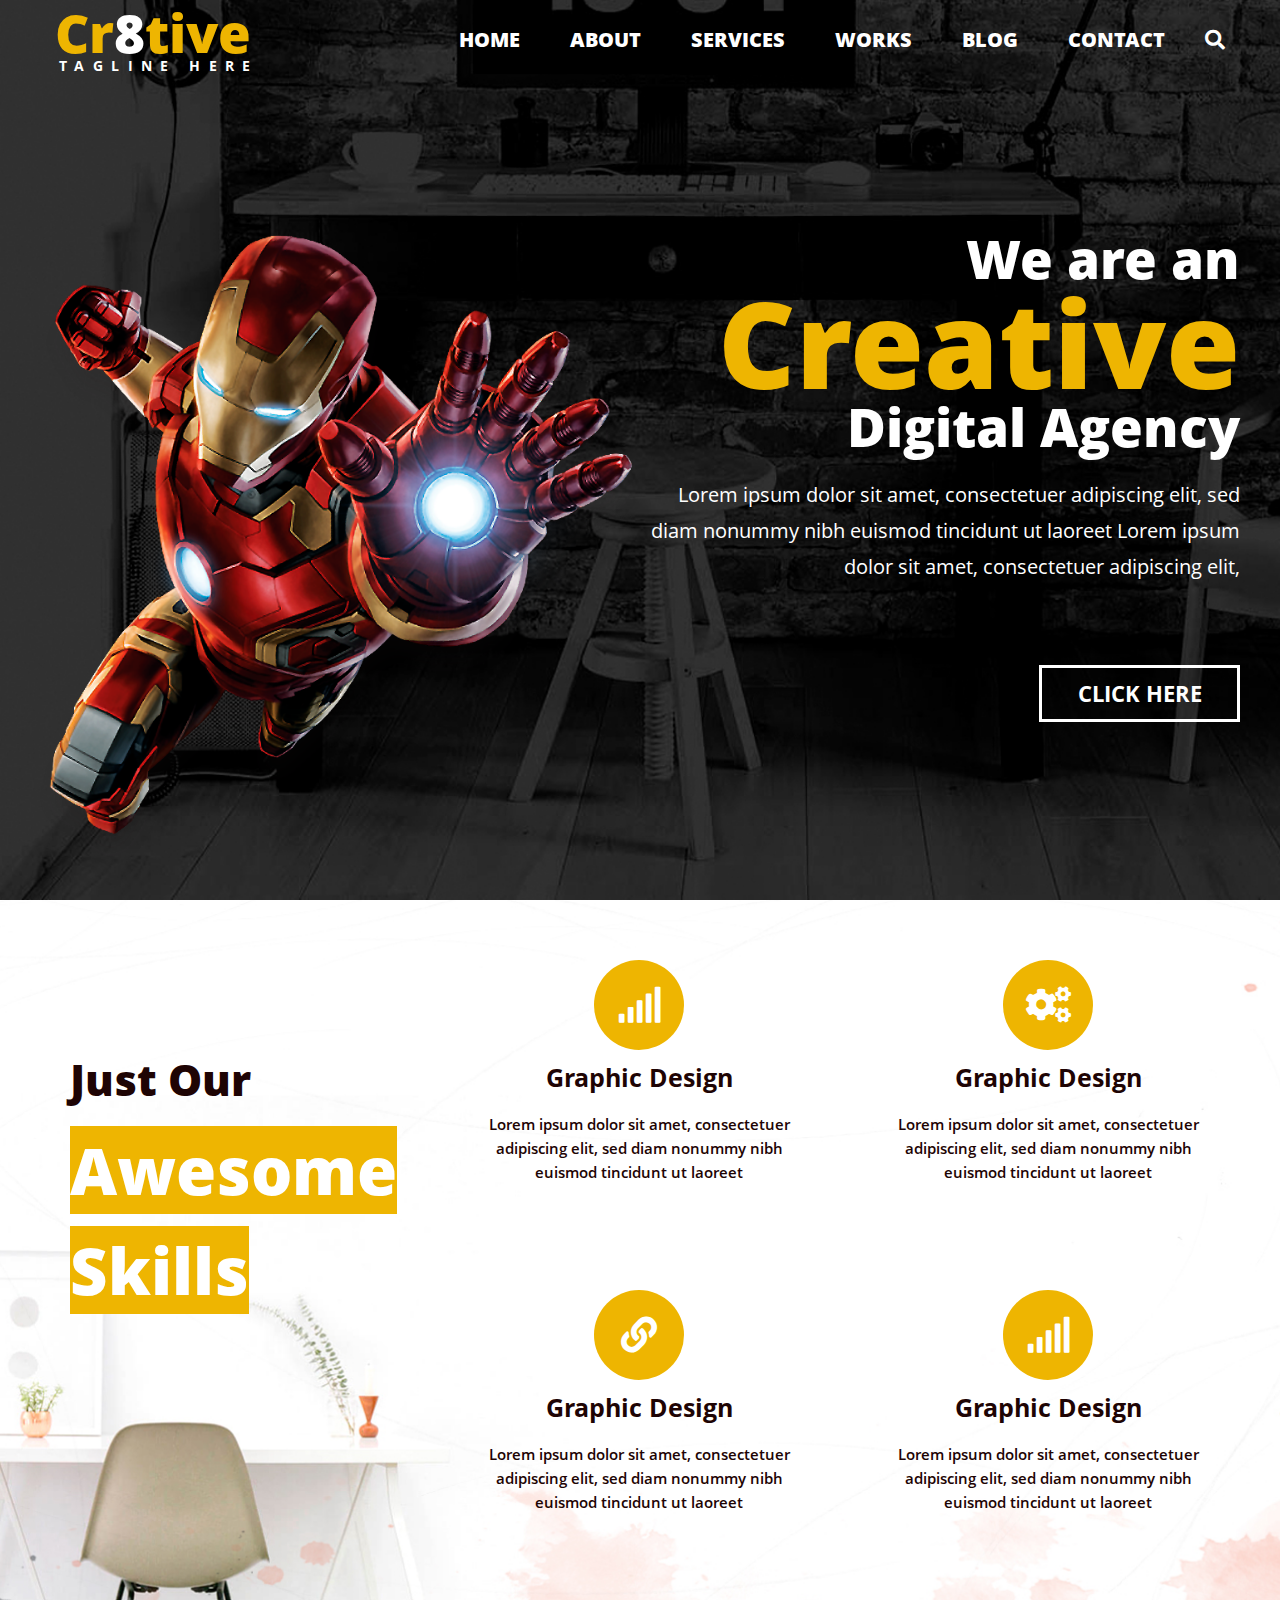
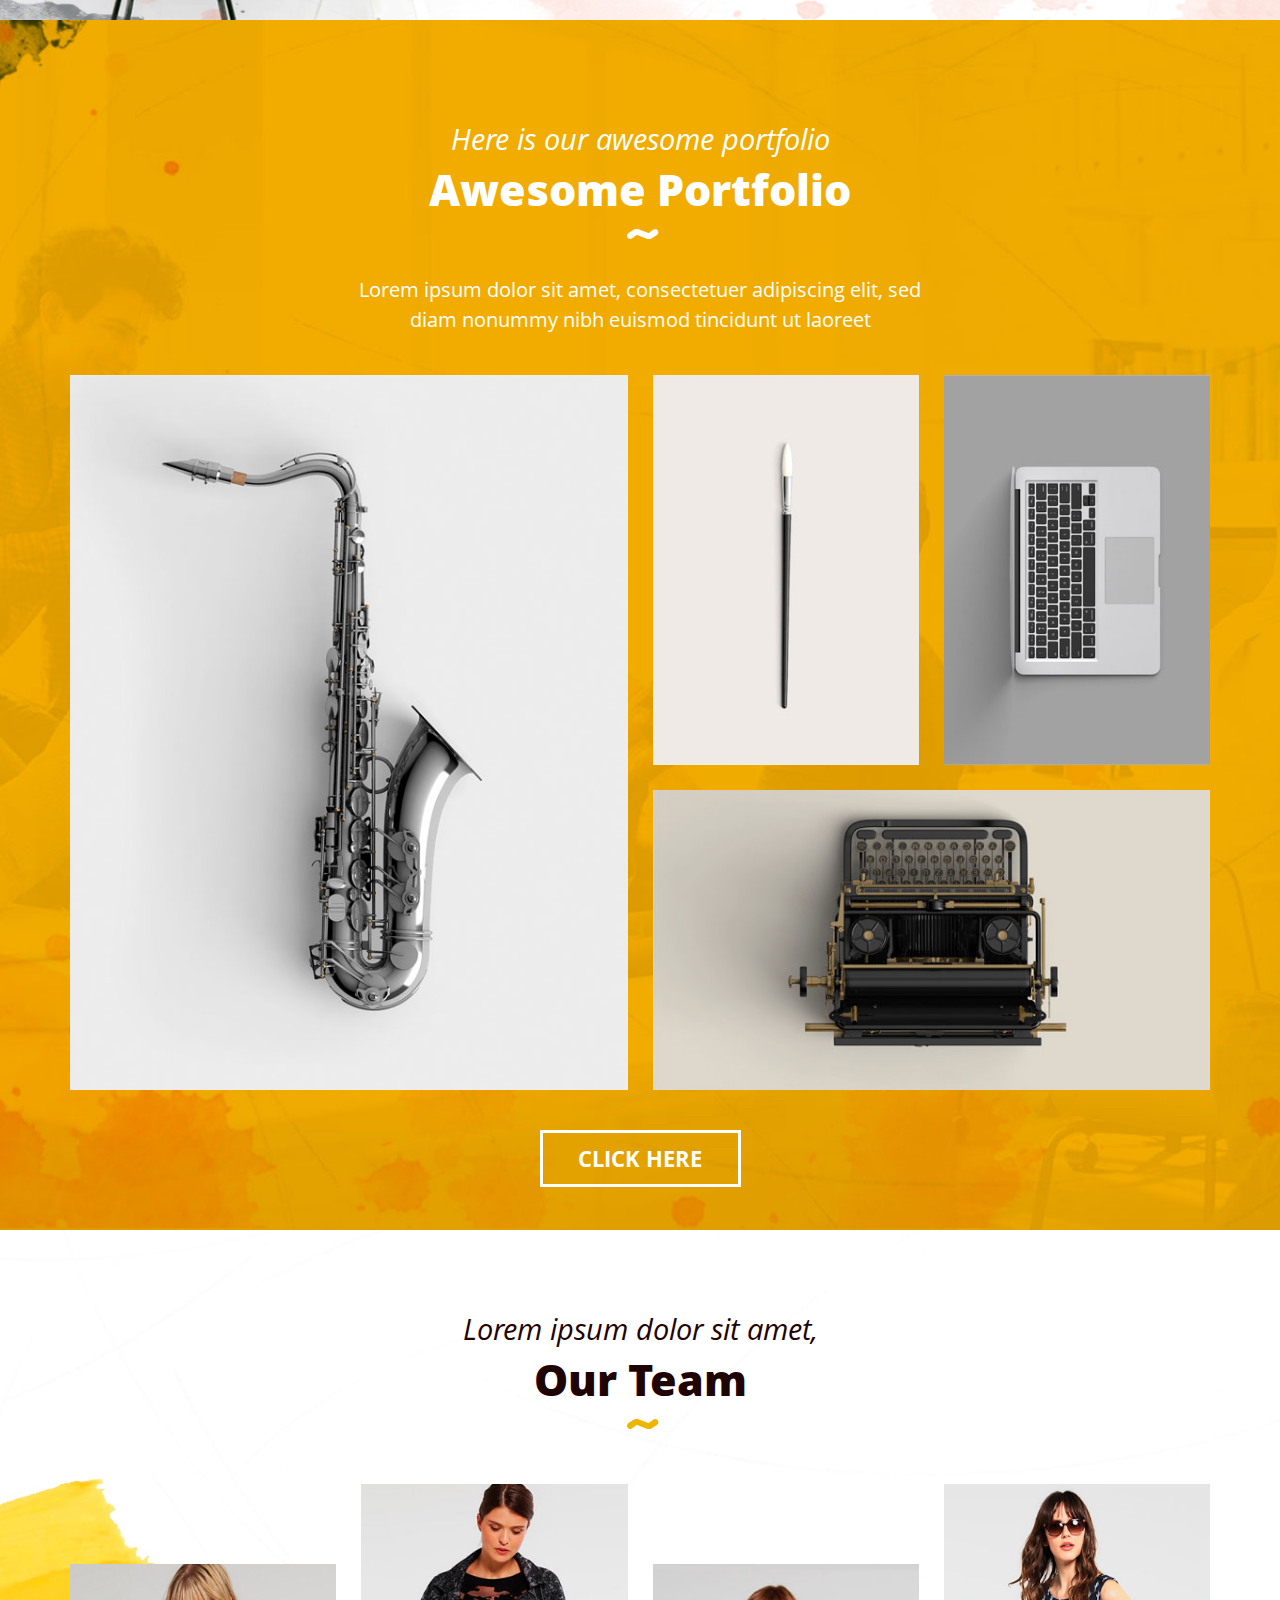
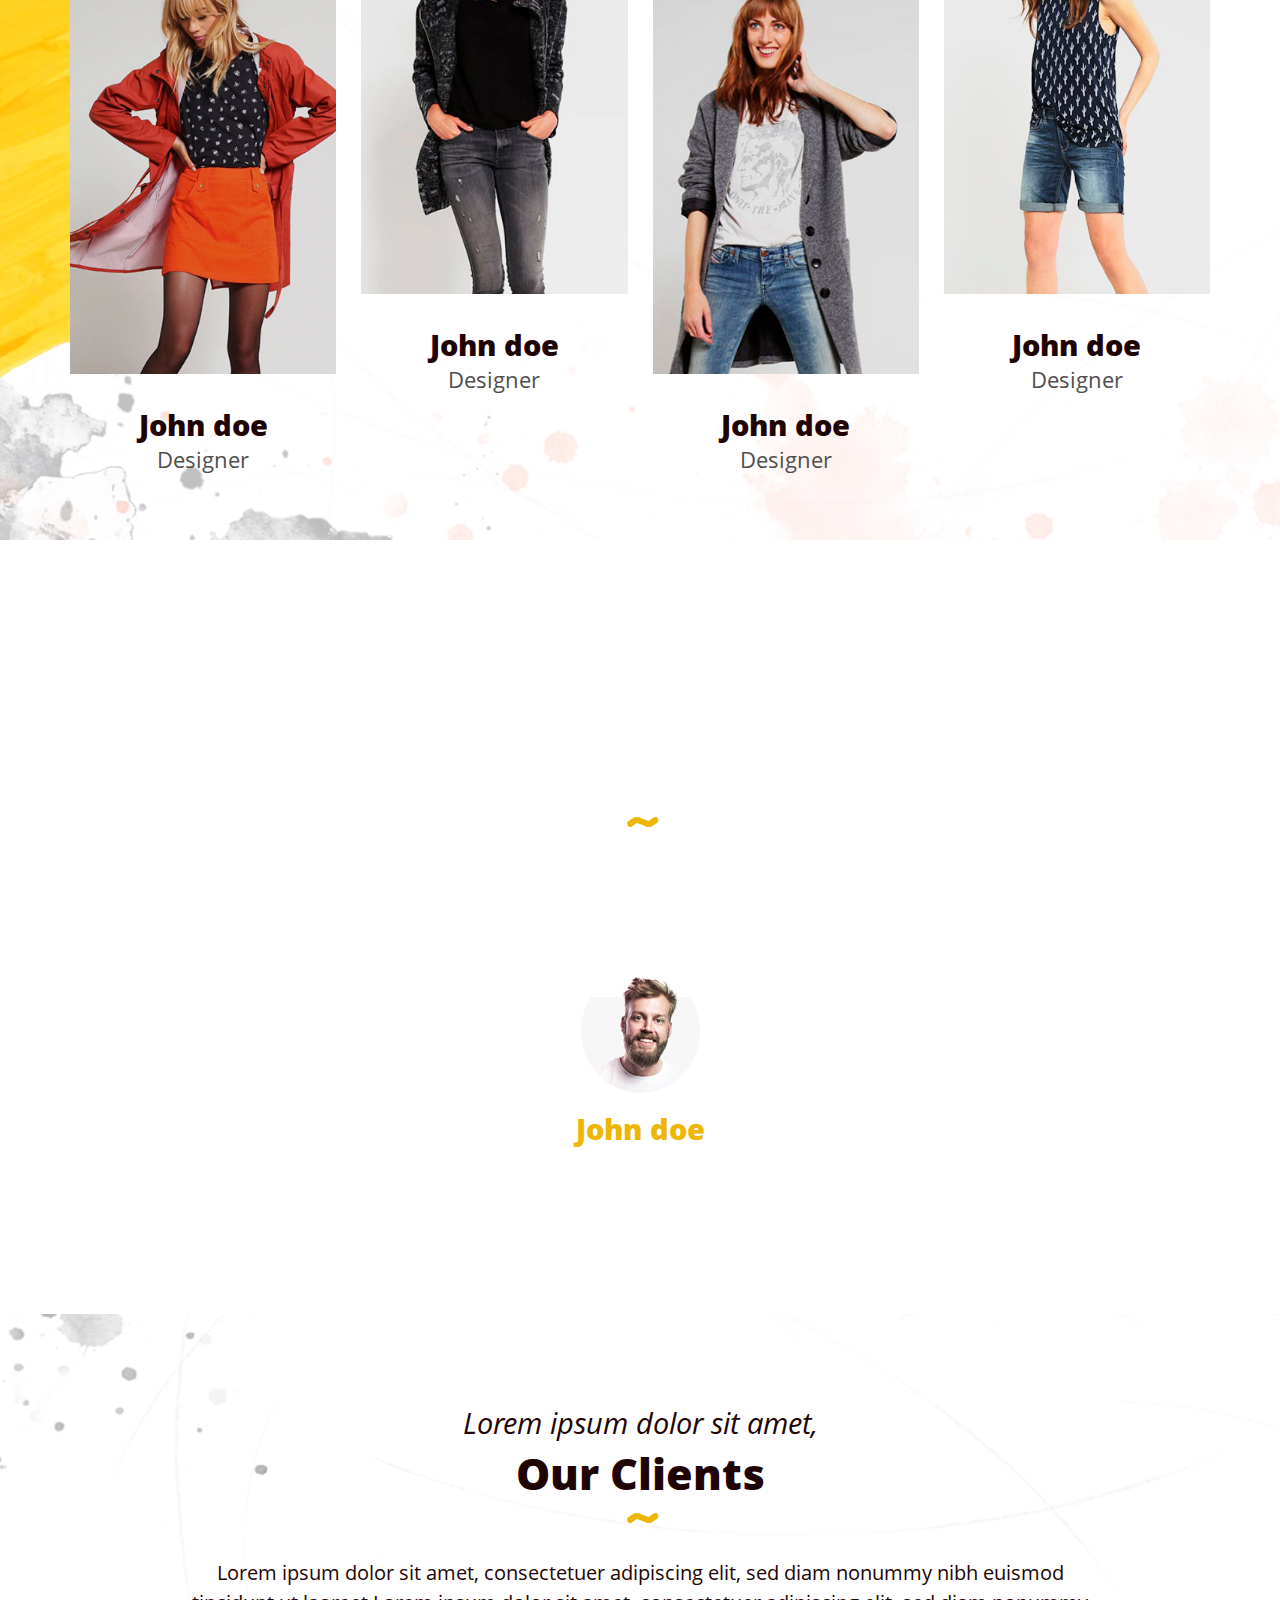
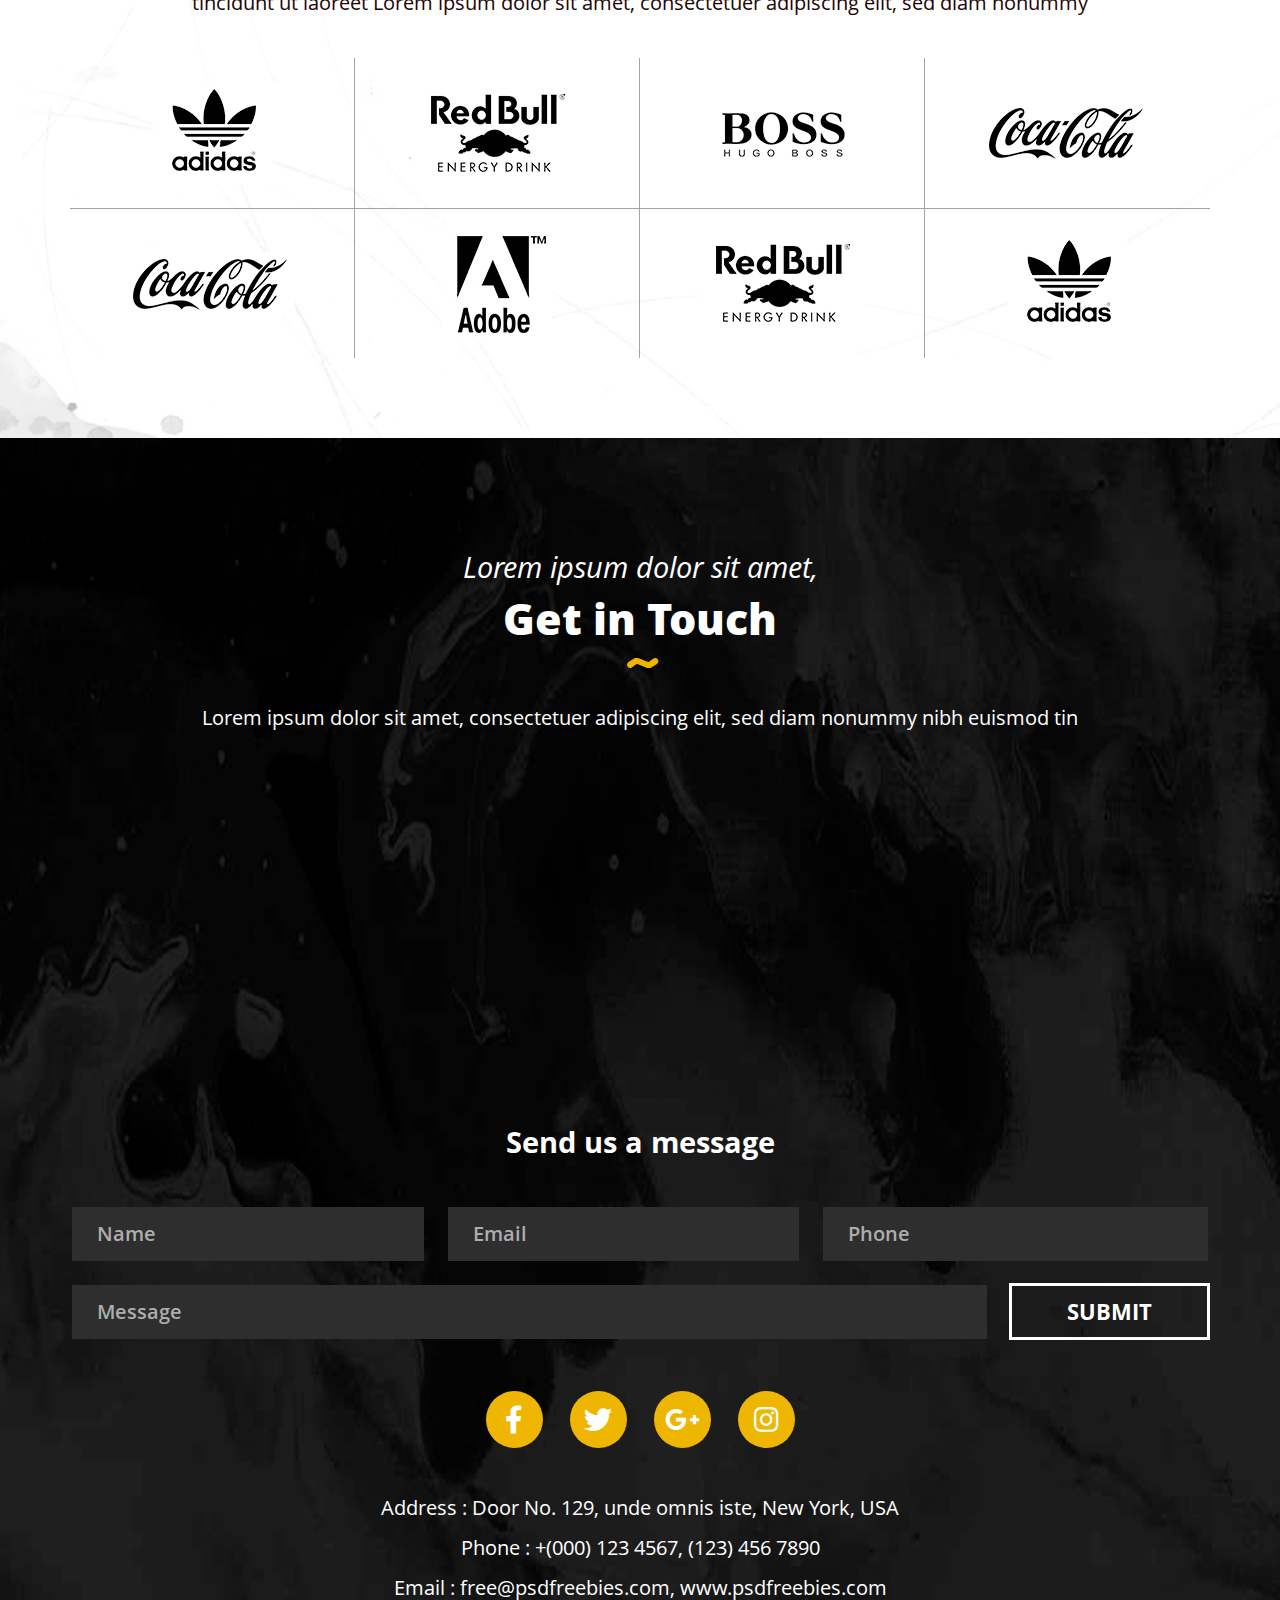
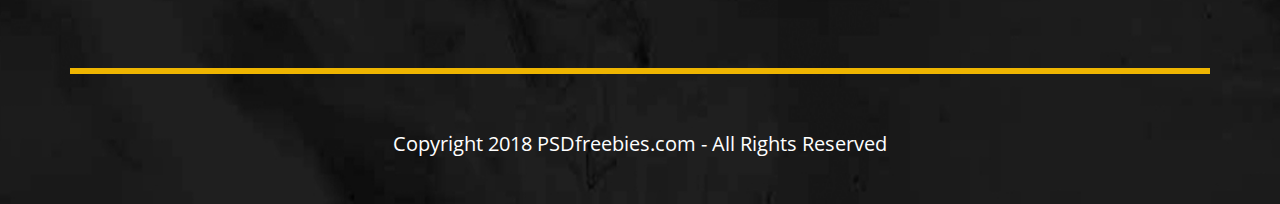
==== index.html @ d7ea0740 "agency" ====
<!DOCTYPE html>
<html lang="en">

<head>
    <meta charset="UTF-8">
    <meta name="viewport" content="width=device-width, initial-scale=1.0">
    <title>Digital Agency</title>

    <!-- Bootstrap -->
    <link rel="stylesheet" href="src/vendors/bootstrap-4.1.3/css/bootstrap.min.css">
    <!-- Мои стили -->
    <link rel="stylesheet" href="src/styles/style.css">
    <!-- иконки - font-awesome-->
    <link rel="stylesheet" href="src/vendors/fontawesome-free-5.13.0-web/css/all.css">

</head>

<body>
    <header>
        <section class="mainScreenWrapper">
            <div class="mainScreen">
                <nav class="container navbar navbar-expand-lg">
                    <a class="navbar-brand" href="#">
                        Cr<span class="acctentLetter">8</span>tive <span class="logoTagline">tagline here</span>
                    </a>
                    <button class="navbar-toggler" type="button" data-toggle="collapse"
                        data-target="#navbarSupportedContent" aria-controls="navbarSupportedContent"
                        aria-expanded="false" aria-label="Toggle navigation">
                        <span class="fas fa-bars"></span>
                    </button>

                    <div class="collapse navbar-collapse" id="navbarSupportedContent">
                        <ul class="navbar-nav ml-auto">
                            <li class="nav-item active">
                                <a class="nav-link" href="#">Home <span class="sr-only">(current)</span></a>
                            </li>
                            <li class="nav-item">
                                <a class="nav-link" href="#">About</a>
                            </li>
                            <li class="nav-item">
                                <a class="nav-link" href="#">Services</a>
                            </li>
                            <li class="nav-item">
                                <a class="nav-link" href="#">Works</a>
                            </li>
                            <li class="nav-item">
                                <a class="nav-link" href="#">Blog</a>
                            </li>
                            <li class="nav-item">
                                <a class="nav-link" href="#">Contact</a>
                            </li>
                            <form class="searchForm" class="my-2 my-lg-0">
                                <a class="searchLink" href="#" title=""><i class="fa fa-search"></i></a>
                            </form>
                        </ul>
                    </div>
                </nav>
                <div class="mainScreen__img">
                    <div class="relativeImg">
                        <img src="src/images/ironMan.png" alt="Iron Man">
                    </div>
                </div>
                <div class="mainScreen__content">
                    <div class="title">
                        <h1>We are an <span class="accent">Creative</span> Digital Agency</h1>
                    </div>

                    <p class="description">
                        Lorem ipsum dolor sit amet, consectetuer adipiscing elit, sed diam nonummy nibh euismod
                        tincidunt ut laoreet Lorem ipsum dolor sit amet, consectetuer adipiscing elit,
                    </p>

                    <a href="#" class="mainButton">Click here</a>
                </div>
            </div>
        </section>
    </header>

    <main>
        <div class="skillsWrapper">
            <div class="skills container">
                <div class="skills__title">
                    <h2>Just Our <span class="accent">Awesome Skills</span></h2>
                </div>

                <div class="skills__content">
                    <div class="graphic">
                        <div class="iconGraphic">
                            <i class="fas fa-signal"></i>
                        </div>
                        <div class="text">
                            <h3>Graphic Design</h3>
                            <p> Lorem ipsum dolor sit amet, consectetuer adipiscing elit, sed diam nonummy nibh euismod
                                tincidunt ut laoreet </p>
                        </div>
                    </div>
                    <div class="graphic">
                        <div class="iconGraphic">
                            <i class="fas fa-cogs"></i>
                        </div>
                        <div class="text">
                            <h3>Graphic Design</h3>
                            <p> Lorem ipsum dolor sit amet, consectetuer adipiscing elit, sed diam nonummy nibh euismod
                                tincidunt ut laoreet </p>
                        </div>
                    </div>
                    <div class="graphic">
                        <div class="iconGraphic">
                            <i class="fas fa-link"></i>
                        </div>
                        <div class="text">
                            <h3>Graphic Design</h3>
                            <p> Lorem ipsum dolor sit amet, consectetuer adipiscing elit, sed diam nonummy nibh euismod
                                tincidunt ut laoreet </p>
                        </div>
                    </div>
                    <div class="graphic">
                        <div class="iconGraphic">
                            <i class="fas fa-signal"></i>
                        </div>
                        <div class="text">
                            <h3>Graphic Design</h3>
                            <p> Lorem ipsum dolor sit amet, consectetuer adipiscing elit, sed diam nonummy nibh euismod
                                tincidunt ut laoreet </p>
                        </div>
                    </div>
                </div>
            </div>
        </div>

        <div class="portfolioWrapper">
            <div class="portfolio container">
                <div class="portfolio__title">
                    <p class="italikTitle">Here is our awesome portfolio</p>
                    <h2>Awesome Portfolio</h2>
                    <p class="additionally"> Lorem ipsum dolor sit amet, consectetuer adipiscing elit, sed diam nonummy
                        nibh euismod tincidunt ut laoreet </p>
                </div>

                <div class="portfolio__images">
                    <a href="#" class="imageEx portfolio-1"></a>
                    <a href="#" class="imageEx portfolio-2"></a>
                    <a href="#" class="imageEx portfolio-3"></a>
                    <a href="#" class="imageEx portfolio-4"></a>
                </div>

                <div class="portfolio__button">
                    <a href="#" class="mainButton">Click here</a>
                </div>
            </div>
        </div>

        <div class="teamWrapper">
            <div class="team container">
                <div class="team__title">
                    <p class="italikTitle">Lorem ipsum dolor sit amet,</p>
                    <h2>Our Team</h2>
                </div>

                <div class="team__images">
                    <div class="demoImageBlock">
                        <a href="#" class="demoImage demoImage-1"></a>
                        <div class="text">
                            <h4>John doe</h4>
                            <p>Designer</p>
                        </div>
                    </div>
                    <div class="demoImageBlock">
                        <a href="#" class="demoImage demoImage-2"></a>
                        <div class="text">
                            <h4>John doe</h4>
                            <p>Designer</p>
                        </div>
                    </div>
                    <div class="demoImageBlock">
                        <a href="#" class="demoImage demoImage-3"></a>
                        <div class="text">
                            <h4>John doe</h4>
                            <p>Designer</p>
                        </div>
                    </div>
                    <div class="demoImageBlock">
                        <a href="#" class="demoImage demoImage-4"></a>
                        <div class="text">
                            <h4>John doe</h4>
                            <p>Designer</p>
                        </div>
                    </div>
                </div>
            </div>
        </div>

        <div class="testimonialsWrapper">
            <div class="testimonials container">
                <div class="testimonials__title">
                    <p class="italikTitle">Lorem ipsum dolor sit amet,</p>
                    <h2>Testimonials</h2>
                </div>

                <div class="testimonials__review">
                    <p class="text">
                        Lorem ipsum dolor sit amet, consectetuer adipiscing elit, sed diam nonummy nibh euismod
                        tincidunt ut laoreet Lorem ipsum dolor sit amet, consec
                    </p>
                    <div class="person">
                        <img src="src/images/JohnDoe.jpg" alt="John Doe">
                        <h4>John doe</h4>
                        <p>Designer</p>
                    </div>
                </div>

            </div>
        </div>

        <div class="clientsWrapper">
            <div class="clients container">
                <div class="clients__title">
                    <p class="italikTitle">Lorem ipsum dolor sit amet,</p>
                    <h2>Our Clients</h2>
                    <p class="additionally">
                        Lorem ipsum dolor sit amet, consectetuer adipiscing elit, sed diam nonummy nibh euismod
                        tincidunt ut laoreet Lorem ipsum dolor sit amet, consectetuer adipiscing elit, sed diam nonummy
                    </p>
                </div>

                <div class="clients__labels">
                    <a href="#" title="" class="label label-1">
                    </a>
                    <a href="#" title="" class="label label-2">
                    </a>
                    <a href="#" title="" class="label label-3">
                    </a>
                    <a href="#" title="" class="label label-4">
                    </a>
                    <a href="#" title="" class="label label-4">
                    </a>
                    <a href="#" title="" class="label label-5">
                    </a>
                    <a href="#" title="" class="label label-2">
                    </a>
                    <a href="#" title="" class="label label-1">
                    </a>
                </div>

            </div>
        </div>
    </main>

    <footer class="footerWrapper">
        <div class="footer container">

            <div class="footer__title">
                <p class="italikTitle">Lorem ipsum dolor sit amet,</p>
                <h2>Get in Touch</h2>
                <p class="additionally"> Lorem ipsum dolor sit amet, consectetuer adipiscing elit, sed diam nonummy nibh
                    euismod tin</p>
            </div>

            <div class="footer__map">
                <iframe src="https://www.google.com/maps/embed?pb=!1m18!1m12!1m3!1d3248.2156271160525!2d-97.46303944045147!3d35.49894608643825!2m3!1f0!2f0!3f0!3m2!1i1024!2i768!4f13.1!3m3!1m2!1s0x87b2178d6907a9e9%3A0x42b2982e69502d6c!2sLazy%20Days%20RV%20Park!5e0!3m2!1sru!2sru!4v1590000346473!5m2!1sru!2sru" frameborder="0" style="border:0;" allowfullscreen="" aria-hidden="false" tabindex="0"></iframe>
            </div>

            <div class="footer__form">
                <h3>Send us a message</h3>
                <form class="mainForm needs-validation" action="#" novalidate>
                    <div class="inputWrap">
                        <input class="form-control" type="text" placeholder="Name" id="validationTooltip01" required>
                        <div class="valid-feedback"></div>
                        <div class="invalid-feedback"></div>
                    </div>
                    <div class="inputWrap">
                        <input class="form-control" type="email" placeholder="Email" required>
                        <div class="valid-feedback"></div>
                        <div class="invalid-feedback"></div>
                    </div>
                    <div class="inputWrap">
                        <input class="form-control" type="phone" placeholder="Phone" required>
                        <div class="valid-feedback"></div>
                        <div class="invalid-feedback"></div>
                    </div>
                    <div class="inputWrap">
                        <input class="form-control" type="text" placeholder="Message" required>
                        <div class="valid-feedback"></div>
                        <div class="invalid-feedback"></div>
                    </div>
                    <div class="inputWrap">
                        <input class="mainButton" type="submit" value="Submit">
                        <div class="valid-feedback"></div>
                        <div class="invalid-feedback"></div>
                    </div>
                </form>
            </div>

            <div class="footer__contacts">
                <div class="socialNetwork">
                    <a href="#" title="facebook" class="social">
                        <i class="fab fa-facebook-f"></i>
                    </a>
                    <a href="#" title="twitter" class="social">
                        <i class="fab fa-twitter"></i>
                    </a>
                    <a href="#" title="google" class="social">
                        <i class="fab fa-google-plus-g"></i>
                    </a>
                    <a href="#" title="instagram" class="social">
                        <i class="fab fa-instagram"></i>
                    </a>

                </div>
                <div class="contactCompany">
                    <p>
                        Address : Door No. 129, unde omnis iste, New York, USA
                    </p>
                    <p>
                        Phone : <a href="#" title="">+(000) 123 4567</a>, <a href="#" title="">(123) 456 7890</a>
                    </p>
                    <p>
                        Email : <a href="#" title="">free@psdfreebies.com</a>, <a href="#" title="">www.psdfreebies.com</a>
                    </p>
                </div>
            </div>

            <div class="footer__copyright">
                <p> Copyright 2018 PSDfreebies.com - All Rights Reserved </p>
            </div>

        </div>
    </footer>

    <!-- Скрипт от bootstrap для валидации формы -->
    <script>
        // Пример начального JavaScript для отключения отправки формы, если есть недопустимые поля
        (function () {
            'use strict';
            window.addEventListener('load', function () {
                // Получить все формы, к которым мы хотим применить пользовательские стили проверки Bootstrap
                var forms = document.getElementsByClassName('needs-validation');
                // Зациклите их и убрать подчинение
                var validation = Array.prototype.filter.call(forms, function (form) {
                    form.addEventListener('submit', function (event) {
                        if (form.checkValidity() === false) {
                            event.preventDefault();
                            event.stopPropagation();
                        }
                        form.classList.add('was-validated');
                    }, false);
                });
            }, false);
        })();
    </script>

    <!-- jquery-3.3.1 -->
    <script src="https://code.jquery.com/jquery-3.3.1.slim.min.js"
        integrity="sha384-q8i/X+965DzO0rT7abK41JStQIAqVgRVzpbzo5smXKp4YfRvH+8abtTE1Pi6jizo" crossorigin="anonymous">
    </script>
    <!-- popper.js -->
    <script src="https://cdnjs.cloudflare.com/ajax/libs/popper.js/1.14.3/umd/popper.min.js"
        integrity="sha384-ZMP7rVo3mIykV+2+9J3UJ46jBk0WLaUAdn689aCwoqbBJiSnjAK/l8WvCWPIPm49" crossorigin="anonymous">
    </script>
    <!-- bootstrap.min.js -->
    <script src="src/vendors/bootstrap-4.1.3/js/bootstrap.min.js"></script>
</body>

</html>
---- src/styles/style.css ----
@charset "UTF-8";
@font-face {
  font-family: 'FontAwesome';
  src: url("../fonts/font-awesome/fontawesome-webfont.eot?v=4.7.0");
  src: url("../fonts/font-awesome/fontawesome-webfont.eot?#iefix&v=4.7.0") format("embedded-opentype"), url("../fonts/font-awesome/fontawesome-webfont.woff2?v=4.7.0") format("woff2"), url("../fonts/font-awesome/fontawesome-webfont.woff?v=4.7.0") format("woff"), url("../fonts/font-awesome/fontawesome-webfont.ttf?v=4.7.0") format("truetype"), url("../fonts/font-awesome/fontawesome-webfont.svg?v=4.7.0#fontawesomeregular") format("svg");
  font-weight: normal;
  font-style: normal; }

@font-face {
  font-family: 'OpenSans';
  src: url("../fonts/OpenSans-Regular.eot");
  src: url("../fonts/OpenSans-Regular.woff") format("woff"), url("../fonts/OpenSans-Regular.ttf") format("truetype");
  font-weight: 300;
  font-style: normal; }

@font-face {
  font-family: 'OpenSans';
  src: url("../fonts/OpenSans-Italic.eot");
  src: url("../fonts/OpenSans-Italic.woff") format("woff"), url("../fonts/OpenSans-Italic.ttf") format("truetype");
  font-weight: 300;
  font-style: italic; }

@font-face {
  font-family: 'OpenSans';
  src: url("../fonts/OpenSans-SemiBold.eot");
  src: url("../fonts/OpenSans-SemiBold.woff") format("woff"), url("../fonts/OpenSans-SemiBold.ttf") format("truetype");
  font-weight: 400;
  font-style: normal; }

@font-face {
  font-family: 'OpenSans';
  src: url("../fonts/OpenSans-Bold.eot");
  src: url("../fonts/OpenSans-Bold.woff") format("woff"), url("../fonts/OpenSans-Bold.ttf") format("truetype");
  font-weight: 500;
  font-style: normal; }

@font-face {
  font-family: 'OpenSans';
  src: url("../fonts/OpenSans-ExtraBold.eot");
  src: url("../fonts/OpenSans-ExtraBold.woff") format("woff"), url("../fonts/OpenSans-ExtraBold.ttf") format("truetype");
  font-weight: 600;
  font-style: normal; }

@font-face {
  font-family: 'OCR-A-Extended';
  src: url("../fonts/OCR-A-Extended.ttf") format("truetype");
  font-weight: 500;
  font-style: normal; }

@font-face {
  font-family: 'OneStrokeScript';
  src: url("../fonts/OneStrokeScriptRegular.ttf") format("truetype");
  font-weight: 500;
  font-style: normal; }

* {
  margin: 0;
  padding: 0; }

h1,
h2,
h3,
h4,
p,
span {
  margin: 0;
  padding: 0; }
  h1::-moz-selection,
  h2::-moz-selection,
  h3::-moz-selection,
  h4::-moz-selection,
  p::-moz-selection,
  span::-moz-selection {
    background-color: #1e0404;
    color: #fff; }
  h1::selection,
  h2::selection,
  h3::selection,
  h4::selection,
  p::selection,
  span::selection {
    background-color: #1e0404;
    color: #fff; }

body,
html {
  font-family: 'OpenSans', Arial, Helvetica, sans-serif;
  font-size: 20px;
  line-height: 1.5em;
  color: #1e0404;
  font-weight: 300; }
  body::-moz-selection,
  html::-moz-selection {
    background-color: #1e0404;
    color: #fff; }
  body::selection,
  html::selection {
    background-color: #1e0404;
    color: #fff; }

.container {
  max-width: 1170px; }

.navbar {
  padding: 0; }
  .navbar .navbar-brand {
    font-size: 53px;
    line-height: 53px;
    color: #eeb501;
    font-weight: 600; }
    .navbar .navbar-brand::-moz-selection {
      background-color: #1e0404;
      color: #fff; }
    .navbar .navbar-brand::selection {
      background-color: #1e0404;
      color: #fff; }
    .navbar .navbar-brand .acctentLetter {
      color: #fff; }
    .navbar .navbar-brand .logoTagline {
      display: block;
      font-size: 14px;
      line-height: 14px;
      color: #fff;
      font-weight: 500;
      text-transform: uppercase;
      letter-spacing: 8.4px;
      text-align: right;
      padding-left: 4px; }
      .navbar .navbar-brand .logoTagline::-moz-selection {
        background-color: #1e0404;
        color: #fff; }
      .navbar .navbar-brand .logoTagline::selection {
        background-color: #1e0404;
        color: #fff; }
  .navbar .nav-link {
    font-size: 20px;
    line-height: 1.5em;
    color: #fff;
    font-weight: 600;
    text-transform: uppercase;
    padding: 0;
    margin-right: 30px; }
    .navbar .nav-link::-moz-selection {
      background-color: #1e0404;
      color: #fff; }
    .navbar .nav-link::selection {
      background-color: #1e0404;
      color: #fff; }
    .navbar .nav-link:hover {
      color: #eeb501;
      -webkit-transition: .2s;
      -o-transition: .2s;
      transition: .2s; }
  .navbar .searchForm .searchLink {
    color: #fff;
    text-align: right; }
    .navbar .searchForm .searchLink:hover {
      color: #eeb501; }
  .navbar .navbar-toggler {
    color: #fff;
    font-size: 30px;
    outline: none !important; }

.mainButton {
  font-size: 21.56px;
  line-height: 51px;
  color: #fff;
  font-weight: 500;
  text-transform: uppercase;
  text-align: center;
  border: solid 3px #fff;
  outline: none !important;
  -webkit-transition: .3s;
  -o-transition: .3s;
  transition: .3s;
  background: transparent;
  text-decoration: none;
  min-width: 201px;
  display: inline-block; }
  .mainButton::-moz-selection {
    background-color: #1e0404;
    color: #fff; }
  .mainButton::selection {
    background-color: #1e0404;
    color: #fff; }
  .mainButton:hover {
    background: #fff;
    color: #1e0404;
    text-decoration: none; }
  .mainButton:focus {
    background: #cccccc;
    text-decoration: none;
    color: #4b0a0a; }

.mainScreenWrapper {
  width: 100%;
  background: url(../images/bgImg2.jpg) 0 0/cover no-repeat;
  min-height: 813px; }
  .mainScreenWrapper .mainScreen {
    display: -ms-grid;
    display: grid;
    -ms-grid-columns: 700px 600px;
    grid-template-columns: 700px 600px;
    -ms-grid-rows: auto 100%;
    grid-template-rows: auto 100%;
    -webkit-box-align: center;
    -ms-flex-align: center;
    align-items: center;
    max-width: 1300px;
    margin: 0 auto; }
    .mainScreenWrapper .mainScreen .navbar {
      -ms-grid-column: 1;
      grid-column-start: 1;
      -ms-grid-column-span: 2;
      grid-column-end: 3;
      -ms-grid-row-align: start;
      align-self: start; }
    .mainScreenWrapper .mainScreen__content {
      text-align: right;
      -ms-grid-column-align: end;
      justify-self: end; }
      .mainScreenWrapper .mainScreen__content .title {
        margin-bottom: 30px; }
      .mainScreenWrapper .mainScreen__content h1 {
        font-size: 69px;
        line-height: 76px;
        color: #fff;
        font-weight: 600; }
        .mainScreenWrapper .mainScreen__content h1::-moz-selection {
          background-color: #1e0404;
          color: #fff; }
        .mainScreenWrapper .mainScreen__content h1::selection {
          background-color: #1e0404;
          color: #fff; }
        .mainScreenWrapper .mainScreen__content h1 .accent {
          color: #eeb501;
          font-size: 143px;
          line-height: 128px; }
      .mainScreenWrapper .mainScreen__content .description {
        color: #fff;
        margin-bottom: 80px;
        line-height: 36px; }
    .mainScreenWrapper .mainScreen__img .relativeImg {
      width: 100%;
      height: 100%;
      position: relative; }
    .mainScreenWrapper .mainScreen__img img {
      position: relative;
      top: 70px;
      max-width: 100%; }

.skillsWrapper {
  width: 100%;
  background: url(../images/skillsBg.jpg) 0 0/cover no-repeat;
  background-position: bottom; }
  .skillsWrapper .skills {
    display: -ms-grid;
    display: grid;
    -ms-grid-columns: 1fr 3fr;
    grid-template-columns: 1fr 3fr;
    -ms-grid-rows: 60px minmax(660px, auto);
    grid-template-rows: 60px minmax(660px, auto);
    grid-column-gap: 80px; }
    .skillsWrapper .skills__title {
      -ms-grid-row: 2;
      grid-row-start: 2;
      padding-top: 80px; }
      .skillsWrapper .skills__title h2 {
        font-size: 43.24px;
        line-height: 80px;
        color: #1e0404;
        font-weight: 600;
        color: #1e0404;
        z-index: 2;
        position: relative; }
        .skillsWrapper .skills__title h2::-moz-selection {
          background-color: #1e0404;
          color: #fff; }
        .skillsWrapper .skills__title h2::selection {
          background-color: #1e0404;
          color: #fff; }
        .skillsWrapper .skills__title h2 .accent {
          font-size: 65px;
          color: #fff;
          background-color: #eeb501;
          position: relative;
          line-height: 100px; }
    .skillsWrapper .skills__content {
      -ms-grid-row: 2;
      grid-row-start: 2;
      display: -ms-grid;
      display: grid;
      -ms-grid-columns: (1fr)[2];
      grid-template-columns: repeat(2, 1fr);
      grid-column-gap: 85px; }
      .skillsWrapper .skills__content .graphic {
        text-align: center; }
        .skillsWrapper .skills__content .graphic .iconGraphic {
          display: inline-block;
          border-radius: 50%;
          background: #eeb501;
          color: #fff;
          font-size: 36px;
          line-height: 90px;
          width: 90px;
          height: 90px;
          margin-bottom: 12px;
          text-align: center; }
        .skillsWrapper .skills__content .graphic h3 {
          font-size: 25px;
          margin-bottom: 20px; }
        .skillsWrapper .skills__content .graphic p {
          font-size: 15px;
          line-height: 24px;
          color: #1e0404;
          font-weight: 400; }
          .skillsWrapper .skills__content .graphic p::-moz-selection {
            background-color: #1e0404;
            color: #fff; }
          .skillsWrapper .skills__content .graphic p::selection {
            background-color: #1e0404;
            color: #fff; }

.portfolioWrapper {
  width: 100%;
  background: url(../images/bgImgPortfolio.jpg) 0 0/cover no-repeat; }
  .portfolioWrapper .portfolio {
    display: -ms-grid;
    display: grid;
    -ms-grid-columns: 1fr minmax(auto, 600px) 1fr;
    grid-template-columns: 1fr minmax(auto, 600px) 1fr;
    -ms-grid-rows: 50px minmax(190px, auto) auto 100px;
    grid-template-rows: 50px minmax(190px, auto) auto 100px;
    grid-row-gap: 40px; }
    .portfolioWrapper .portfolio__title {
      -ms-grid-row: 2;
      grid-row-start: 2;
      -ms-grid-column: 2;
      grid-column-start: 2;
      color: #fff;
      text-align: center; }
      .portfolioWrapper .portfolio__title h2 {
        font-size: 43.24px;
        line-height: 1em;
        color: #fff;
        font-weight: 600; }
        .portfolioWrapper .portfolio__title h2::-moz-selection {
          background-color: #1e0404;
          color: #fff; }
        .portfolioWrapper .portfolio__title h2::selection {
          background-color: #1e0404;
          color: #fff; }
        .portfolioWrapper .portfolio__title h2::after {
          content: "˜";
          font-family: 'OCR-A-Extended', Arial, Helvetica, sans-serif;
          font-size: 75px;
          display: block;
          margin-top: 20px;
          font-weight: 500; }
      .portfolioWrapper .portfolio__title .italikTitle {
        font-size: 29.12px;
        line-height: 2em;
        color: #fff;
        font-weight: 500;
        font-style: italic; }
        .portfolioWrapper .portfolio__title .italikTitle::-moz-selection {
          background-color: #1e0404;
          color: #fff; }
        .portfolioWrapper .portfolio__title .italikTitle::selection {
          background-color: #1e0404;
          color: #fff; }
    .portfolioWrapper .portfolio__images {
      -ms-grid-row: 3;
      grid-row-start: 3;
      -ms-grid-column: 1;
      -ms-grid-column-span: 3;
      grid-column: 1/4;
      display: -ms-grid;
      display: grid;
      grid-auto-columns: 1fr;
      -ms-grid-rows: 390px 300px;
      grid-template-rows: 390px 300px;
      grid-gap: 25px; }
      .portfolioWrapper .portfolio__images .portfolio-1 {
        background: url(../images/portfolio-img-1.jpg) 0 0/cover no-repeat; }
      .portfolioWrapper .portfolio__images .portfolio-2 {
        background: url(../images/portfolio-img-2.jpg) 0 0/cover no-repeat; }
      .portfolioWrapper .portfolio__images .portfolio-3 {
        background: url(../images/portfolio-img-3.jpg) 0 0/cover no-repeat; }
      .portfolioWrapper .portfolio__images .portfolio-4 {
        background: url(../images/portfolio-img-4.jpg) 0 0/cover no-repeat; }
      .portfolioWrapper .portfolio__images .imageEx {
        background-position: center;
        width: 100%;
        z-index: 1;
        -webkit-transition: all .3s ease;
        -moz-transition: all .3s ease;
        -o-transition: all .3s ease;
        -ms-transition: all .3s ease;
        transition: all .3s ease; }
        .portfolioWrapper .portfolio__images .imageEx:nth-child(1) {
          -ms-grid-row: 1;
          -ms-grid-row-span: 2;
          grid-row: 1/3;
          -ms-grid-column: 1;
          -ms-grid-column-span: 2;
          grid-column: 1/3; }
        .portfolioWrapper .portfolio__images .imageEx:nth-child(4) {
          -ms-grid-column: 3;
          -ms-grid-column-span: 2;
          grid-column: 3/5; }
        .portfolioWrapper .portfolio__images .imageEx:hover {
          -webkit-filter: contrast(165%); }
    .portfolioWrapper .portfolio__button {
      -ms-grid-row: 4;
      grid-row-start: 4;
      -ms-grid-column: 1;
      -ms-grid-column-span: 3;
      grid-column: 1/4;
      text-align: center;
      -ms-grid-row-align: start;
      align-self: start; }

.teamWrapper {
  width: 100%;
  background: url(../images/bgImgTeam.jpg) 0 0/cover no-repeat; }
  .teamWrapper .team {
    display: -ms-grid;
    display: grid;
    -ms-grid-rows: 50px minmax(150px, auto) auto 50px;
    grid-template-rows: 50px minmax(150px, auto) auto 50px;
    grid-row-gap: 20px; }
    .teamWrapper .team__title {
      -ms-grid-row: 2;
      grid-row-start: 2;
      text-align: center; }
      .teamWrapper .team__title h2 {
        font-size: 43.24px;
        line-height: 1em;
        color: #1e0404;
        font-weight: 600; }
        .teamWrapper .team__title h2::-moz-selection {
          background-color: #1e0404;
          color: #fff; }
        .teamWrapper .team__title h2::selection {
          background-color: #1e0404;
          color: #fff; }
        .teamWrapper .team__title h2::after {
          content: "˜";
          font-family: 'OCR-A-Extended', Arial, Helvetica, sans-serif;
          font-size: 75px;
          display: block;
          margin-top: 20px;
          font-weight: 500;
          color: #eeb501; }
      .teamWrapper .team__title .italikTitle {
        font-size: 29.12px;
        line-height: 2em;
        color: #1e0404;
        font-weight: 500;
        font-style: italic; }
        .teamWrapper .team__title .italikTitle::-moz-selection {
          background-color: #1e0404;
          color: #fff; }
        .teamWrapper .team__title .italikTitle::selection {
          background-color: #1e0404;
          color: #fff; }
    .teamWrapper .team__images {
      display: -ms-grid;
      display: grid;
      -ms-grid-row: 3;
      grid-row-start: 3;
      -ms-grid-columns: (1fr)[4];
      grid-template-columns: repeat(4, 1fr);
      -ms-grid-rows: 80px auto 80px;
      grid-template-rows: 80px auto 80px;
      grid-column-gap: 25px; }
    .teamWrapper .team .demoImageBlock:nth-child(1) {
      -ms-grid-row: 2;
      -ms-grid-row-span: 2;
      grid-row: 2/4; }
    .teamWrapper .team .demoImageBlock:nth-child(2) {
      -ms-grid-column: 2;
      grid-column-start: 2;
      -ms-grid-row: 1;
      -ms-grid-row-span: 2;
      grid-row: 1/3; }
    .teamWrapper .team .demoImageBlock:nth-child(3) {
      -ms-grid-column: 3;
      grid-column-start: 3;
      -ms-grid-row: 2;
      -ms-grid-row-span: 2;
      grid-row: 2/4; }
    .teamWrapper .team .demoImageBlock:nth-child(4) {
      -ms-grid-column: 4;
      grid-column-start: 4;
      -ms-grid-row: 1;
      -ms-grid-row-span: 2;
      grid-row: 1/3; }
    .teamWrapper .team .demoImage-1 {
      background: url(../images/team-1.jpg) 0 0/cover no-repeat; }
    .teamWrapper .team .demoImage-2 {
      background: url(../images/team-2.jpg) 0 0/cover no-repeat; }
    .teamWrapper .team .demoImage-3 {
      background: url(../images/team-3.jpg) 0 0/cover no-repeat; }
    .teamWrapper .team .demoImage-4 {
      background: url(../images/team-4.jpg) 0 0/cover no-repeat; }
    .teamWrapper .team .text {
      text-align: center; }
      .teamWrapper .team .text h4 {
        font-size: 29.12px;
        line-height: 1.5em;
        color: #1e0404;
        font-weight: 600; }
        .teamWrapper .team .text h4::-moz-selection {
          background-color: #1e0404;
          color: #fff; }
        .teamWrapper .team .text h4::selection {
          background-color: #1e0404;
          color: #fff; }
      .teamWrapper .team .text p {
        font-size: 22px;
        line-height: 1em;
        color: #4f4f4f;
        font-weight: 300; }
        .teamWrapper .team .text p::-moz-selection {
          background-color: #1e0404;
          color: #fff; }
        .teamWrapper .team .text p::selection {
          background-color: #1e0404;
          color: #fff; }
    .teamWrapper .team .demoImage {
      display: block;
      background-position: center;
      width: 100%;
      height: 410px;
      margin-bottom: 30px;
      -webkit-transition: all .3s ease;
      -moz-transition: all .3s ease;
      -o-transition: all .3s ease;
      -ms-transition: all .3s ease;
      transition: all .3s ease; }
      .teamWrapper .team .demoImage:hover {
        -webkit-filter: contrast(165%); }

.testimonialsWrapper {
  width: 100%;
  background: url(../images/bgImgTestimonials.jpg) 0 0/cover no-repeat fixed; }
  .testimonialsWrapper .testimonials {
    display: -ms-grid;
    display: grid;
    -ms-grid-columns: 140px 1fr 140px;
    grid-template-columns: 140px 1fr 140px;
    -ms-grid-rows: 100px 160px auto 110px;
    grid-template-rows: 100px 160px auto 110px;
    grid-row-gap: 30px; }
    .testimonialsWrapper .testimonials__title {
      -ms-grid-column: 2;
      grid-column-start: 2;
      -ms-grid-row: 2;
      grid-row-start: 2;
      font-size: 43.24px;
      line-height: 1em;
      color: #fff;
      font-weight: 600;
      text-align: center; }
      .testimonialsWrapper .testimonials__title::-moz-selection {
        background-color: #1e0404;
        color: #fff; }
      .testimonialsWrapper .testimonials__title::selection {
        background-color: #1e0404;
        color: #fff; }
      .testimonialsWrapper .testimonials__title h2::after {
        content: "˜";
        font-family: 'OCR-A-Extended', Arial, Helvetica, sans-serif;
        font-size: 75px;
        display: block;
        margin-top: 20px;
        font-weight: 500;
        color: #eeb501; }
      .testimonialsWrapper .testimonials__title .italikTitle {
        font-size: 29.12px;
        line-height: 2em;
        color: #fff;
        font-weight: 500;
        font-style: italic; }
        .testimonialsWrapper .testimonials__title .italikTitle::-moz-selection {
          background-color: #1e0404;
          color: #fff; }
        .testimonialsWrapper .testimonials__title .italikTitle::selection {
          background-color: #1e0404;
          color: #fff; }
    .testimonialsWrapper .testimonials__review {
      -ms-grid-row: 2;
      grid-row-start: 2;
      -ms-grid-column: 2;
      grid-column-start: 2;
      -ms-grid-row: 3;
      grid-row-start: 3;
      text-align: center; }
      .testimonialsWrapper .testimonials__review .text {
        font-size: 25px;
        line-height: 1.5em;
        color: #fff;
        font-weight: 300;
        font-style: italic;
        position: relative;
        margin-bottom: 34px; }
        .testimonialsWrapper .testimonials__review .text::-moz-selection {
          background-color: #1e0404;
          color: #fff; }
        .testimonialsWrapper .testimonials__review .text::selection {
          background-color: #1e0404;
          color: #fff; }
        .testimonialsWrapper .testimonials__review .text::before, .testimonialsWrapper .testimonials__review .text::after {
          font-family: 'OneStrokeScript', Arial, Helvetica, sans-serif;
          font-size: 192px;
          display: inline-block;
          font-weight: 500;
          font-style: normal;
          position: absolute; }
        .testimonialsWrapper .testimonials__review .text::before {
          content: "“";
          left: -120px;
          bottom: 0; }
        .testimonialsWrapper .testimonials__review .text::after {
          content: "”";
          right: -120px;
          top: 86px; }
      .testimonialsWrapper .testimonials__review .person img {
        border-radius: 50%;
        margin-bottom: 15px; }
      .testimonialsWrapper .testimonials__review .person h4 {
        font-size: 29.12px;
        line-height: 1.5em;
        color: #eeb501;
        font-weight: 600; }
        .testimonialsWrapper .testimonials__review .person h4::-moz-selection {
          background-color: #1e0404;
          color: #fff; }
        .testimonialsWrapper .testimonials__review .person h4::selection {
          background-color: #1e0404;
          color: #fff; }
      .testimonialsWrapper .testimonials__review .person p {
        font-size: 22px;
        line-height: 1em;
        color: #fff;
        font-weight: 300; }
        .testimonialsWrapper .testimonials__review .person p::-moz-selection {
          background-color: #1e0404;
          color: #fff; }
        .testimonialsWrapper .testimonials__review .person p::selection {
          background-color: #1e0404;
          color: #fff; }

.clientsWrapper {
  width: 100%;
  background: url(../images/clientsBg.jpg) 0 0/cover no-repeat; }
  .clientsWrapper .clients {
    display: -ms-grid;
    display: grid;
    -ms-grid-rows: 40px auto auto 40px;
    grid-template-rows: 40px auto auto 40px;
    -ms-grid-columns: 110px 1fr 110px;
    grid-template-columns: 110px 1fr 110px;
    grid-row-gap: 40px; }
    .clientsWrapper .clients__title {
      -ms-grid-row: 2;
      grid-row-start: 2;
      -ms-grid-column: 2;
      grid-column-start: 2;
      text-align: center; }
      .clientsWrapper .clients__title h2 {
        font-size: 43.24px;
        line-height: 1em;
        color: #1e0404;
        font-weight: 600; }
        .clientsWrapper .clients__title h2::-moz-selection {
          background-color: #1e0404;
          color: #fff; }
        .clientsWrapper .clients__title h2::selection {
          background-color: #1e0404;
          color: #fff; }
        .clientsWrapper .clients__title h2::after {
          content: "˜";
          font-family: 'OCR-A-Extended', Arial, Helvetica, sans-serif;
          font-size: 75px;
          display: block;
          margin-top: 20px;
          font-weight: 500;
          color: #eeb501; }
      .clientsWrapper .clients__title .italikTitle {
        font-size: 29.12px;
        line-height: 2em;
        color: #1e0404;
        font-weight: 500;
        font-style: italic; }
        .clientsWrapper .clients__title .italikTitle::-moz-selection {
          background-color: #1e0404;
          color: #fff; }
        .clientsWrapper .clients__title .italikTitle::selection {
          background-color: #1e0404;
          color: #fff; }
      .clientsWrapper .clients__title .additionally {
        font-size: 20px;
        line-height: 1.5em;
        color: #1e0404;
        font-weight: 300; }
        .clientsWrapper .clients__title .additionally::-moz-selection {
          background-color: #1e0404;
          color: #fff; }
        .clientsWrapper .clients__title .additionally::selection {
          background-color: #1e0404;
          color: #fff; }
    .clientsWrapper .clients__labels {
      -ms-grid-row: 3;
      grid-row-start: 3;
      -ms-grid-column: 1;
      -ms-grid-column-span: 3;
      grid-column: 1/4;
      display: -ms-grid;
      display: grid;
      -ms-grid-columns: (1fr)[4];
      grid-template-columns: repeat(4, 1fr);
      grid-auto-rows: 150px; }
      .clientsWrapper .clients__labels .label {
        text-align: center;
        -ms-flex-item-align: center;
        -ms-grid-row-align: center;
        align-self: center;
        height: 100%;
        width: 100%;
        border-right: solid 1px #a3a3a3;
        -webkit-transition: all .3s ease;
        -moz-transition: all .3s ease;
        -o-transition: all .3s ease;
        -ms-transition: all .3s ease;
        transition: all .3s ease; }
        .clientsWrapper .clients__labels .label:nth-child(4n) {
          border-right: none; }
        .clientsWrapper .clients__labels .label:nth-child(n+5) {
          border-top: solid 1px #a3a3a3; }
        .clientsWrapper .clients__labels .label:hover {
          -webkit-filter: invert(100%); }
      .clientsWrapper .clients__labels .label-1 {
        background: url(../images/clients-1.jpg) center no-repeat; }
      .clientsWrapper .clients__labels .label-2 {
        background: url(../images/clients-2.jpg) center no-repeat; }
      .clientsWrapper .clients__labels .label-3 {
        background: url(../images/clients-3.jpg) center no-repeat; }
      .clientsWrapper .clients__labels .label-4 {
        background: url(../images/clients-4.jpg) center no-repeat; }
      .clientsWrapper .clients__labels .label-5 {
        background: url(../images/clients-5.jpg) center no-repeat; }

.footerWrapper {
  width: 100%;
  background: url(../images/bgImgFooter2.jpg) 0 0/cover no-repeat; }
  .footerWrapper .footer {
    display: -ms-grid;
    display: grid;
    -ms-grid-rows: 50px (auto)[4] minmax(80px, auto);
    grid-template-rows: 50px repeat(4, auto) minmax(80px, auto);
    grid-row-gap: 50px; }
    .footerWrapper .footer__title {
      -ms-grid-row: 2;
      grid-row-start: 2;
      text-align: center; }
      .footerWrapper .footer__title h2 {
        font-size: 43.24px;
        line-height: 1em;
        color: #fff;
        font-weight: 600; }
        .footerWrapper .footer__title h2::-moz-selection {
          background-color: #1e0404;
          color: #fff; }
        .footerWrapper .footer__title h2::selection {
          background-color: #1e0404;
          color: #fff; }
        .footerWrapper .footer__title h2::after {
          content: "˜";
          font-family: 'OCR-A-Extended', Arial, Helvetica, sans-serif;
          font-size: 75px;
          display: block;
          margin-top: 20px;
          font-weight: 500;
          color: #eeb501; }
      .footerWrapper .footer__title .italikTitle {
        font-size: 29.12px;
        line-height: 2em;
        color: #fff;
        font-weight: 500;
        font-style: italic; }
        .footerWrapper .footer__title .italikTitle::-moz-selection {
          background-color: #1e0404;
          color: #fff; }
        .footerWrapper .footer__title .italikTitle::selection {
          background-color: #1e0404;
          color: #fff; }
      .footerWrapper .footer__title .additionally {
        font-size: 20px;
        line-height: 1.5em;
        color: #fff;
        font-weight: 300; }
        .footerWrapper .footer__title .additionally::-moz-selection {
          background-color: #1e0404;
          color: #fff; }
        .footerWrapper .footer__title .additionally::selection {
          background-color: #1e0404;
          color: #fff; }
    .footerWrapper .footer__map {
      -ms-grid-row: 3;
      grid-row-start: 3; }
      .footerWrapper .footer__map iframe {
        height: 280px;
        width: 100%; }
    .footerWrapper .footer__form {
      text-align: center;
      -ms-grid-row: 4;
      grid-row-start: 4; }
      .footerWrapper .footer__form h3 {
        font-size: 29.12px;
        line-height: 1.5em;
        color: #fff;
        font-weight: 500;
        margin-bottom: 40px; }
        .footerWrapper .footer__form h3::-moz-selection {
          background-color: #1e0404;
          color: #fff; }
        .footerWrapper .footer__form h3::selection {
          background-color: #1e0404;
          color: #fff; }
      .footerWrapper .footer__form .mainForm {
        display: -ms-grid;
        display: grid;
        -ms-grid-columns: (1fr)[6];
        grid-template-columns: repeat(6, 1fr);
        -ms-grid-rows: auto;
        grid-template-rows: auto;
        grid-gap: 20px; }
        .footerWrapper .footer__form .mainForm .form-control {
          background-color: #2e2e2e;
          color: #fff;
          border: none;
          height: 58px;
          padding: 0 25px;
          -webkit-transition: .4s;
          -o-transition: .4s;
          transition: .4s;
          outline: none !important;
          -webkit-box-shadow: none !important;
          box-shadow: none !important;
          border: solid 2px transparent;
          width: 100%;
          border-radius: 0; }
          .footerWrapper .footer__form .mainForm .form-control::-webkit-input-placeholder {
            color: #adadad; }
          .footerWrapper .footer__form .mainForm .form-control:-ms-input-placeholder {
            color: #adadad; }
          .footerWrapper .footer__form .mainForm .form-control::-ms-input-placeholder {
            color: #adadad; }
          .footerWrapper .footer__form .mainForm .form-control::placeholder {
            color: #adadad; }
          .footerWrapper .footer__form .mainForm .form-control:focus {
            border: solid 2px #fff; }
        .footerWrapper .footer__form .mainForm .inputWrap {
          position: relative; }
          .footerWrapper .footer__form .mainForm .inputWrap:nth-child(1) {
            -ms-grid-column: 1;
            -ms-grid-column-span: 2;
            grid-column: 1/3; }
          .footerWrapper .footer__form .mainForm .inputWrap:nth-child(2) {
            -ms-grid-column: 3;
            -ms-grid-column-span: 2;
            grid-column: 3/5; }
          .footerWrapper .footer__form .mainForm .inputWrap:nth-child(3) {
            -ms-grid-column: 5;
            -ms-grid-column-span: 2;
            grid-column: 5/7; }
          .footerWrapper .footer__form .mainForm .inputWrap:nth-child(4) {
            -ms-grid-column: 1;
            -ms-grid-column-span: 5;
            grid-column: 1/6; }
          .footerWrapper .footer__form .mainForm .inputWrap:nth-child(5) {
            -ms-grid-column: 6;
            grid-column-start: 6; }
          .footerWrapper .footer__form .mainForm .inputWrap input[type="submit"] {
            cursor: pointer; }
          .footerWrapper .footer__form .mainForm .inputWrap .valid-feedback {
            position: absolute;
            top: 32px; }
            .footerWrapper .footer__form .mainForm .inputWrap .valid-feedback::after {
              content: "\f00c";
              font-family: 'FontAwesome';
              font-size: 22px;
              color: #00ad5f;
              position: absolute;
              left: 2px;
              top: -43px; }
          .footerWrapper .footer__form .mainForm .inputWrap .invalid-feedback {
            position: absolute;
            top: 32px; }
            .footerWrapper .footer__form .mainForm .inputWrap .invalid-feedback::after {
              content: "\f06a";
              font-family: 'FontAwesome';
              font-size: 22px;
              color: #f12c2c;
              position: absolute;
              left: 2px;
              top: -43px; }
    .footerWrapper .footer__contacts {
      -ms-grid-row: 5;
      grid-row-start: 5;
      text-align: center;
      border-bottom: solid 6px #eeb501; }
      .footerWrapper .footer__contacts .socialNetwork {
        margin-bottom: 40px; }
        .footerWrapper .footer__contacts .socialNetwork .social {
          width: 57px;
          height: 57px;
          border-radius: 50%;
          background-color: #eeb501;
          text-align: center;
          color: #fff;
          font-size: 28px;
          line-height: 57px;
          display: inline-block;
          margin-right: 22px;
          -webkit-transition: .4s;
          -o-transition: .4s;
          transition: .4s; }
          .footerWrapper .footer__contacts .socialNetwork .social:last-child {
            margin-right: 0; }
          .footerWrapper .footer__contacts .socialNetwork .social:hover {
            -webkit-transition: .3s;
            -o-transition: .3s;
            transition: .3s;
            background-color: #fec30b;
            -webkit-transform: scale(1.2);
            -ms-transform: scale(1.2);
            transform: scale(1.2); }
      .footerWrapper .footer__contacts .contactCompany {
        margin-bottom: 60px; }
        .footerWrapper .footer__contacts .contactCompany p {
          font-size: 20px;
          line-height: 2em;
          color: #fff;
          font-weight: 300; }
          .footerWrapper .footer__contacts .contactCompany p::-moz-selection {
            background-color: #1e0404;
            color: #fff; }
          .footerWrapper .footer__contacts .contactCompany p::selection {
            background-color: #1e0404;
            color: #fff; }
        .footerWrapper .footer__contacts .contactCompany a {
          font-size: 20px;
          line-height: 1.5em;
          color: #fff;
          font-weight: 300;
          -webkit-text-decoration-line: none;
          text-decoration-line: none; }
          .footerWrapper .footer__contacts .contactCompany a::-moz-selection {
            background-color: #1e0404;
            color: #fff; }
          .footerWrapper .footer__contacts .contactCompany a::selection {
            background-color: #1e0404;
            color: #fff; }
          .footerWrapper .footer__contacts .contactCompany a:hover {
            text-decoration: underline; }
    .footerWrapper .footer__copyright {
      -ms-grid-row: 6;
      grid-row-start: 6;
      text-align: center;
      font-size: 20px;
      line-height: 2em;
      color: #fff;
      font-weight: 300; }
      .footerWrapper .footer__copyright::-moz-selection {
        background-color: #1e0404;
        color: #fff; }
      .footerWrapper .footer__copyright::selection {
        background-color: #1e0404;
        color: #fff; }

@media screen and (max-width: 1300px) {
  .mainScreenWrapper {
    min-height: 100vh; }
    .mainScreenWrapper .mainScreen {
      padding: 0 40px;
      max-width: 100%;
      -ms-grid-columns: 1fr 1fr;
      grid-template-columns: 1fr 1fr;
      -ms-grid-rows: 60px calc(100vh - 60px);
      grid-template-rows: 60px calc(100vh - 60px); }
      .mainScreenWrapper .mainScreen__content h1 {
        font-size: 53px;
        line-height: 40px; }
        .mainScreenWrapper .mainScreen__content h1 .accent {
          font-size: 120px; } }

@media screen and (max-width: 1200px) {
  .skillsWrapper .skills {
    grid-column-gap: 40px;
    -ms-grid-columns: 1fr 3fr;
    grid-template-columns: 1fr 3fr; }
    .skillsWrapper .skills__title {
      padding-top: 0px; }
    .skillsWrapper .skills__content {
      grid-column-gap: 55px;
      -ms-grid-columns: 1fr;
      grid-template-columns: 1fr; }
      .skillsWrapper .skills__content .graphic {
        text-align: left; }
        .skillsWrapper .skills__content .graphic .iconGraphic {
          float: left;
          margin-right: 20px; }
        .skillsWrapper .skills__content .graphic .text {
          float: right;
          width: calc(100% - 110px); }
  .portfolioWrapper .portfolio__images {
    -ms-grid-columns: 1fr 1fr;
    grid-template-columns: 1fr 1fr;
    -ms-grid-rows: 600px 600px;
    grid-template-rows: 600px 600px; }
    .portfolioWrapper .portfolio__images .imageEx:nth-child(1) {
      -ms-grid-row: 1;
      grid-row: 1;
      -ms-grid-column: 1;
      grid-column: 1; }
    .portfolioWrapper .portfolio__images .imageEx:nth-child(4) {
      -ms-grid-column: 2;
      grid-column: 2; }
  .teamWrapper .team__images {
    grid-column-gap: 10px;
    -ms-grid-rows: 80px auto;
    grid-template-rows: 80px auto; }
  .teamWrapper .team .demoImageBlock:nth-child(1) {
    -ms-grid-row: 1;
    -ms-grid-row-span: 2;
    grid-row: 1/3; }
  .teamWrapper .team .demoImageBlock:nth-child(2) {
    -ms-grid-column: 2;
    grid-column-start: 2;
    -ms-grid-row: 1;
    -ms-grid-row-span: 2;
    grid-row: 1/3; }
  .teamWrapper .team .demoImageBlock:nth-child(3) {
    -ms-grid-column: 3;
    grid-column-start: 3;
    -ms-grid-row: 1;
    -ms-grid-row-span: 2;
    grid-row: 1/3; }
  .teamWrapper .team .demoImageBlock:nth-child(4) {
    -ms-grid-column: 4;
    grid-column-start: 4;
    -ms-grid-row: 1;
    -ms-grid-row-span: 2;
    grid-row: 1/3; }
  .testimonialsWrapper .testimonials {
    -ms-grid-columns: 80px 1fr 80px;
    grid-template-columns: 80px 1fr 80px; }
    .testimonialsWrapper .testimonials__review .text::before, .testimonialsWrapper .testimonials__review .text::after {
      font-size: 120px;
      margin-right: 20px;
      font-weight: 500;
      font-style: normal;
      position: absolute; }
    .testimonialsWrapper .testimonials__review .text::before {
      top: 20px;
      left: -80px; }
    .testimonialsWrapper .testimonials__review .text::after {
      right: -80px;
      bottom: 0px; } }

@media screen and (max-width: 992px) {
  .navbar-nav {
    display: inline-block;
    width: 100%;
    background: #131313e6;
    border: solid 3px #fff;
    padding: 10px 10px;
    text-align: right; }
  .navbar .nav-link {
    margin-right: 0;
    margin-bottom: 12px; }
  .mainScreenWrapper {
    min-height: 100vh; }
    .mainScreenWrapper .mainScreen {
      -ms-grid-columns: 1fr;
      grid-template-columns: 1fr;
      -ms-grid-rows: 60px calc(100vh - 60px);
      grid-template-rows: 60px calc(100vh - 60px); }
      .mainScreenWrapper .mainScreen__content {
        text-align: center; }
        .mainScreenWrapper .mainScreen__content h1 .accent {
          display: block; }
      .mainScreenWrapper .mainScreen__img {
        display: none; }
  .skillsWrapper .skills {
    grid-column-gap: 0;
    -ms-grid-rows: 60px auto auto 80px;
    grid-template-rows: 60px auto auto 80px;
    -ms-grid-columns: 1fr;
    grid-template-columns: 1fr; }
    .skillsWrapper .skills__title {
      -ms-grid-column: 1;
      -ms-grid-column-span: 2;
      grid-column: 1/3;
      padding-top: 0px;
      text-align: center;
      margin-bottom: 60px; }
      .skillsWrapper .skills__title h2 .accent {
        display: block; }
    .skillsWrapper .skills__content {
      -ms-grid-column: 1;
      -ms-grid-column-span: 2;
      grid-column: 1/3;
      -ms-grid-row: 3;
      grid-row-start: 3;
      grid-row-gap: 35px; }
  .teamWrapper .team__images {
    -ms-grid-columns: (1fr)[2];
    grid-template-columns: repeat(2, 1fr);
    -ms-grid-rows: minmax(780px, 840px);
    grid-template-rows: minmax(780px, 840px);
    grid-column-gap: 20px; }
  .teamWrapper .team .demoImageBlock:nth-child(1) {
    -ms-grid-column: 1;
    grid-column: 1;
    -ms-grid-row: 1;
    grid-row-start: 1; }
  .teamWrapper .team .demoImageBlock:nth-child(2) {
    -ms-grid-column: 2;
    grid-column: 2;
    -ms-grid-row: 1;
    grid-row-start: 1; }
  .teamWrapper .team .demoImageBlock:nth-child(3) {
    -ms-grid-column: 1;
    grid-column: 1;
    -ms-grid-row: 2;
    grid-row-start: 2; }
  .teamWrapper .team .demoImageBlock:nth-child(4) {
    -ms-grid-column: 2;
    grid-column: 2;
    -ms-grid-row: 2;
    grid-row-start: 2; }
  .teamWrapper .team .demoImage {
    height: 740px;
    margin-bottom: 10px; }
  .footerWrapper .footer__form .mainForm {
    -ms-grid-columns: (1fr)[4];
    grid-template-columns: repeat(4, 1fr); }
    .footerWrapper .footer__form .mainForm .inputWrap:nth-child(1) {
      -ms-grid-column: 1;
      -ms-grid-column-span: 2;
      grid-column: 1/3; }
    .footerWrapper .footer__form .mainForm .inputWrap:nth-child(2) {
      -ms-grid-column: 3;
      -ms-grid-column-span: 2;
      grid-column: 3/5; }
    .footerWrapper .footer__form .mainForm .inputWrap:nth-child(3) {
      -ms-grid-column: 1;
      -ms-grid-column-span: 1;
      grid-column: 1/2; }
    .footerWrapper .footer__form .mainForm .inputWrap:nth-child(4) {
      -ms-grid-column: 2;
      -ms-grid-column-span: 3;
      grid-column: 2/5; }
    .footerWrapper .footer__form .mainForm .inputWrap:nth-child(5) {
      -ms-grid-column: 1;
      -ms-grid-column-span: 4;
      grid-column: 1/5;
      max-width: 200px;
      -ms-grid-column-align: center;
      justify-self: center; } }

@media screen and (max-width: 767px) {
  .portfolioWrapper .portfolio__images {
    -ms-grid-columns: (1fr)[6];
    grid-template-columns: repeat(6, 1fr);
    grid-auto-rows: 600px; }
    .portfolioWrapper .portfolio__images .imageEx:nth-child(n) {
      -ms-grid-column: 2;
      -ms-grid-column-span: 4;
      grid-column: 2/6; }
  .teamWrapper .team__images {
    -ms-grid-columns: (1fr)[6];
    grid-template-columns: repeat(6, 1fr);
    grid-column-gap: 20px;
    grid-row-gap: 20px;
    -ms-grid-rows: auto;
    grid-template-rows: auto; }
  .teamWrapper .team .demoImageBlock:nth-child(1) {
    -ms-grid-column: 2;
    -ms-grid-column-span: 4;
    grid-column: 2/6;
    -ms-grid-row: 1;
    grid-row: 1; }
  .teamWrapper .team .demoImageBlock:nth-child(2) {
    -ms-grid-column: 2;
    -ms-grid-column-span: 4;
    grid-column: 2/6;
    -ms-grid-row: 2;
    grid-row: 2; }
  .teamWrapper .team .demoImageBlock:nth-child(3) {
    -ms-grid-column: 2;
    -ms-grid-column-span: 4;
    grid-column: 2/6;
    -ms-grid-row: 3;
    grid-row: 3; }
  .teamWrapper .team .demoImageBlock:nth-child(4) {
    -ms-grid-column: 2;
    -ms-grid-column-span: 4;
    grid-column: 2/6;
    -ms-grid-row: 4;
    grid-row: 4; }
  .teamWrapper .team .demoImage {
    height: 700px;
    margin-bottom: 10px; }
  .testimonialsWrapper .testimonials {
    -ms-grid-rows: 40px 160px auto 40px;
    grid-template-rows: 40px 160px auto 40px; }
    .testimonialsWrapper .testimonials__title {
      -ms-grid-column: 1;
      -ms-grid-column-span: 3;
      grid-column: 1/4; }
    .testimonialsWrapper .testimonials__review {
      -ms-grid-column: 1;
      -ms-grid-column-span: 3;
      grid-column: 1/4; }
      .testimonialsWrapper .testimonials__review .text::before, .testimonialsWrapper .testimonials__review .text::after {
        display: none; }
  .clientsWrapper .clients__title {
    -ms-grid-column: 1;
    -ms-grid-column-span: 3;
    grid-column: 1/4; }
  .clientsWrapper .clients__labels {
    -ms-grid-columns: (1fr)[2];
    grid-template-columns: repeat(2, 1fr); }
    .clientsWrapper .clients__labels .label {
      border-right: solid 1px #a3a3a3; }
      .clientsWrapper .clients__labels .label:nth-child(2n) {
        border-right: none; }
      .clientsWrapper .clients__labels .label:nth-child(n+3) {
        border-top: solid 1px #a3a3a3; }
  .footerWrapper .footer__form .mainForm {
    -ms-grid-columns: 1fr;
    grid-template-columns: 1fr; }
    .footerWrapper .footer__form .mainForm .inputWrap:nth-child(1) {
      -ms-grid-column: 1;
      grid-column: 1; }
    .footerWrapper .footer__form .mainForm .inputWrap:nth-child(2) {
      -ms-grid-column: 1;
      grid-column: 1; }
    .footerWrapper .footer__form .mainForm .inputWrap:nth-child(3) {
      -ms-grid-column: 1;
      grid-column: 1; }
    .footerWrapper .footer__form .mainForm .inputWrap:nth-child(4) {
      -ms-grid-column: 1;
      grid-column: 1; }
    .footerWrapper .footer__form .mainForm .inputWrap:nth-child(5) {
      -ms-grid-column: 1;
      grid-column: 1;
      max-width: 200px;
      -ms-grid-column-align: center;
      justify-self: center; } }

@media screen and (max-width: 576px) {
  .mainScreenWrapper .mainScreen__content h1 {
    font-size: 46px; }
    .mainScreenWrapper .mainScreen__content h1 .accent {
      font-size: 86px; }
  .portfolioWrapper .portfolio__images {
    -ms-grid-columns: 1fr 1fr 1fr 1fr;
    grid-template-columns: 1fr 1fr 1fr 1fr;
    grid-auto-rows: 600px; }
    .portfolioWrapper .portfolio__images .imageEx:nth-child(n) {
      -ms-grid-column: 1;
      -ms-grid-column-span: 4;
      grid-column: 1/5; }
  .skillsWrapper .skills__title h2 .accent {
    font-size: 46px; }
  .teamWrapper .team .demoImageBlock:nth-child(1) {
    -ms-grid-column: 1;
    -ms-grid-column-span: 6;
    grid-column: 1/7;
    -ms-grid-row: 1;
    grid-row: 1; }
  .teamWrapper .team .demoImageBlock:nth-child(2) {
    -ms-grid-column: 1;
    -ms-grid-column-span: 6;
    grid-column: 1/7;
    -ms-grid-row: 2;
    grid-row: 2; }
  .teamWrapper .team .demoImageBlock:nth-child(3) {
    -ms-grid-column: 1;
    -ms-grid-column-span: 6;
    grid-column: 1/7;
    -ms-grid-row: 3;
    grid-row: 3; }
  .teamWrapper .team .demoImageBlock:nth-child(4) {
    -ms-grid-column: 1;
    -ms-grid-column-span: 6;
    grid-column: 1/7;
    -ms-grid-row: 4;
    grid-row: 4; }
  .clientsWrapper .clients__labels {
    -ms-grid-columns: 1fr;
    grid-template-columns: 1fr; }
    .clientsWrapper .clients__labels .label {
      border-bottom: solid 1px #a3a3a3;
      border-right: none;
      border-top: none !important; }
      .clientsWrapper .clients__labels .label:last-child {
        border-bottom: none; } }

@media screen and (max-width: 480px) {
  .mainScreenWrapper .mainScreen__content h1 {
    font-size: 40px; }
    .mainScreenWrapper .mainScreen__content h1 .accent {
      font-size: 62px;
      line-height: 82px; }
  .testimonialsWrapper .testimonials__title .italikTitle {
    font-size: 23px; }
  .testimonialsWrapper .testimonials__review .text {
    font-size: 20px; } }
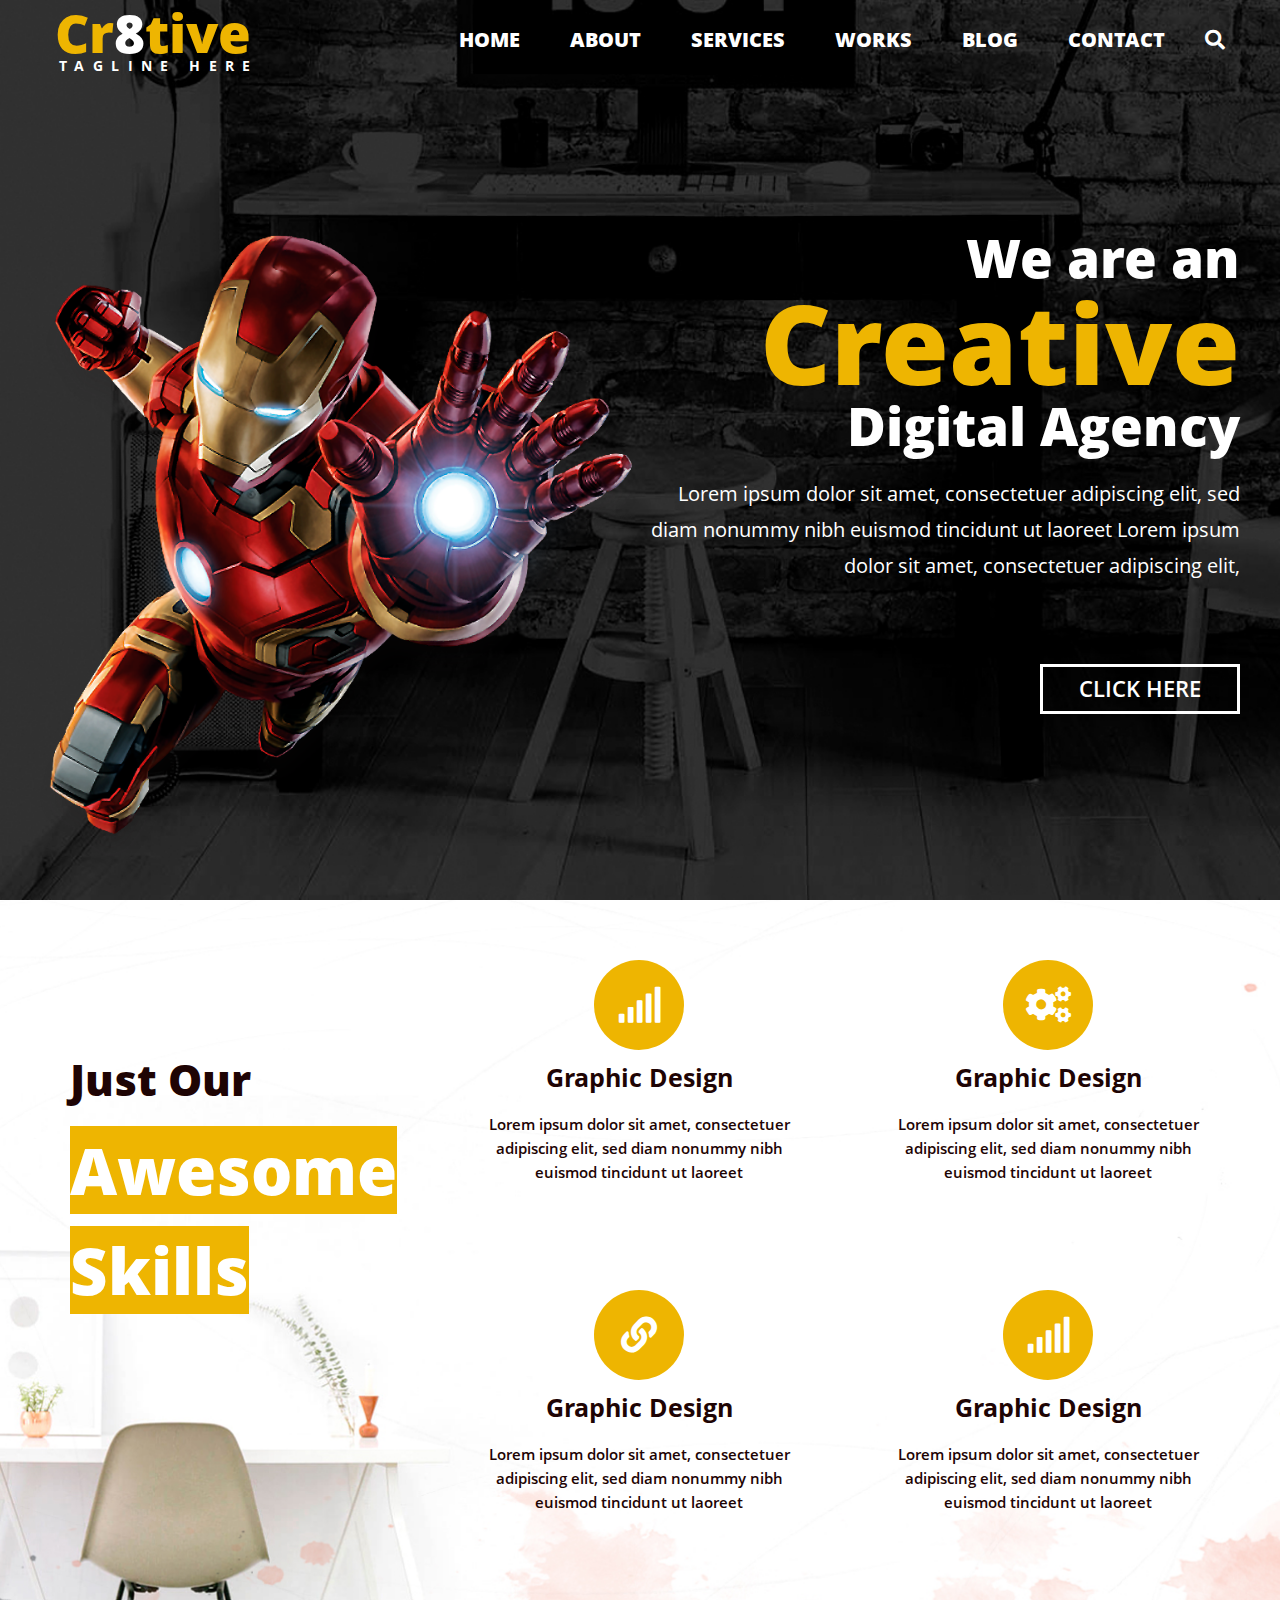
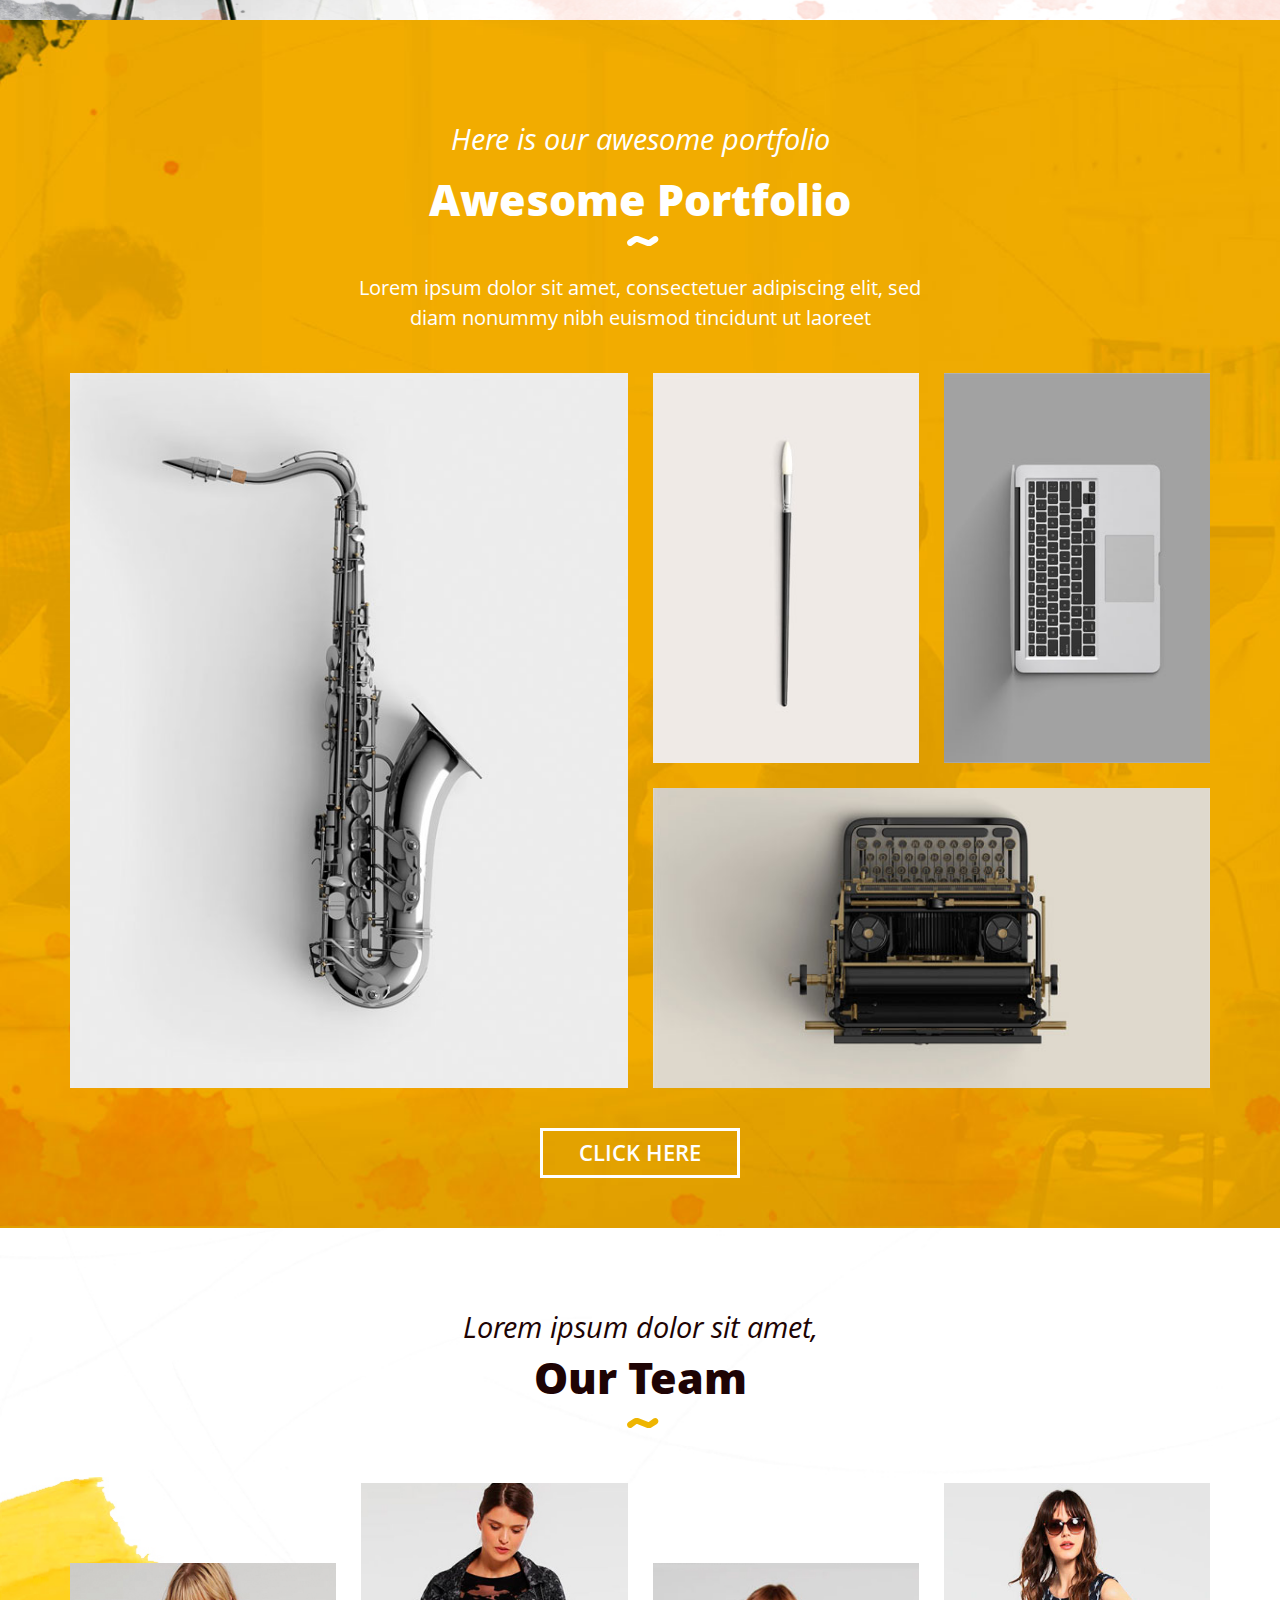
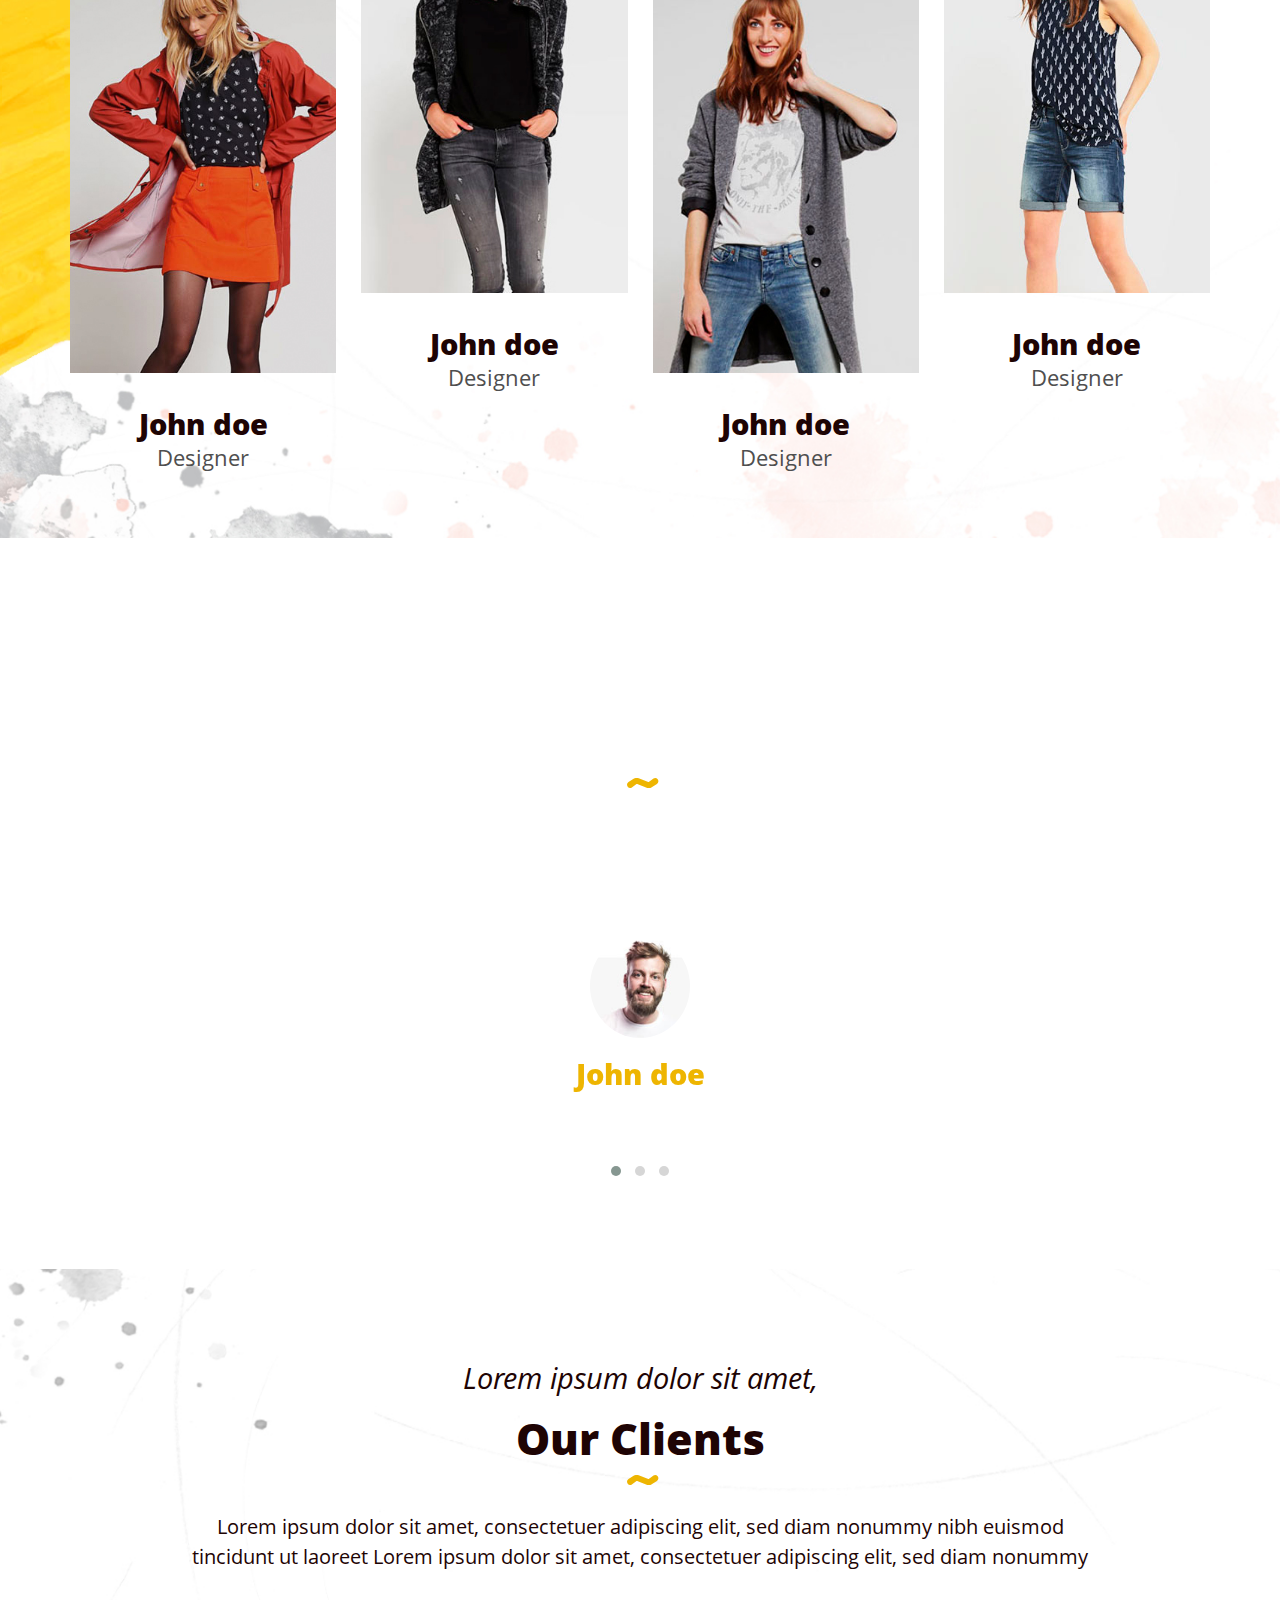
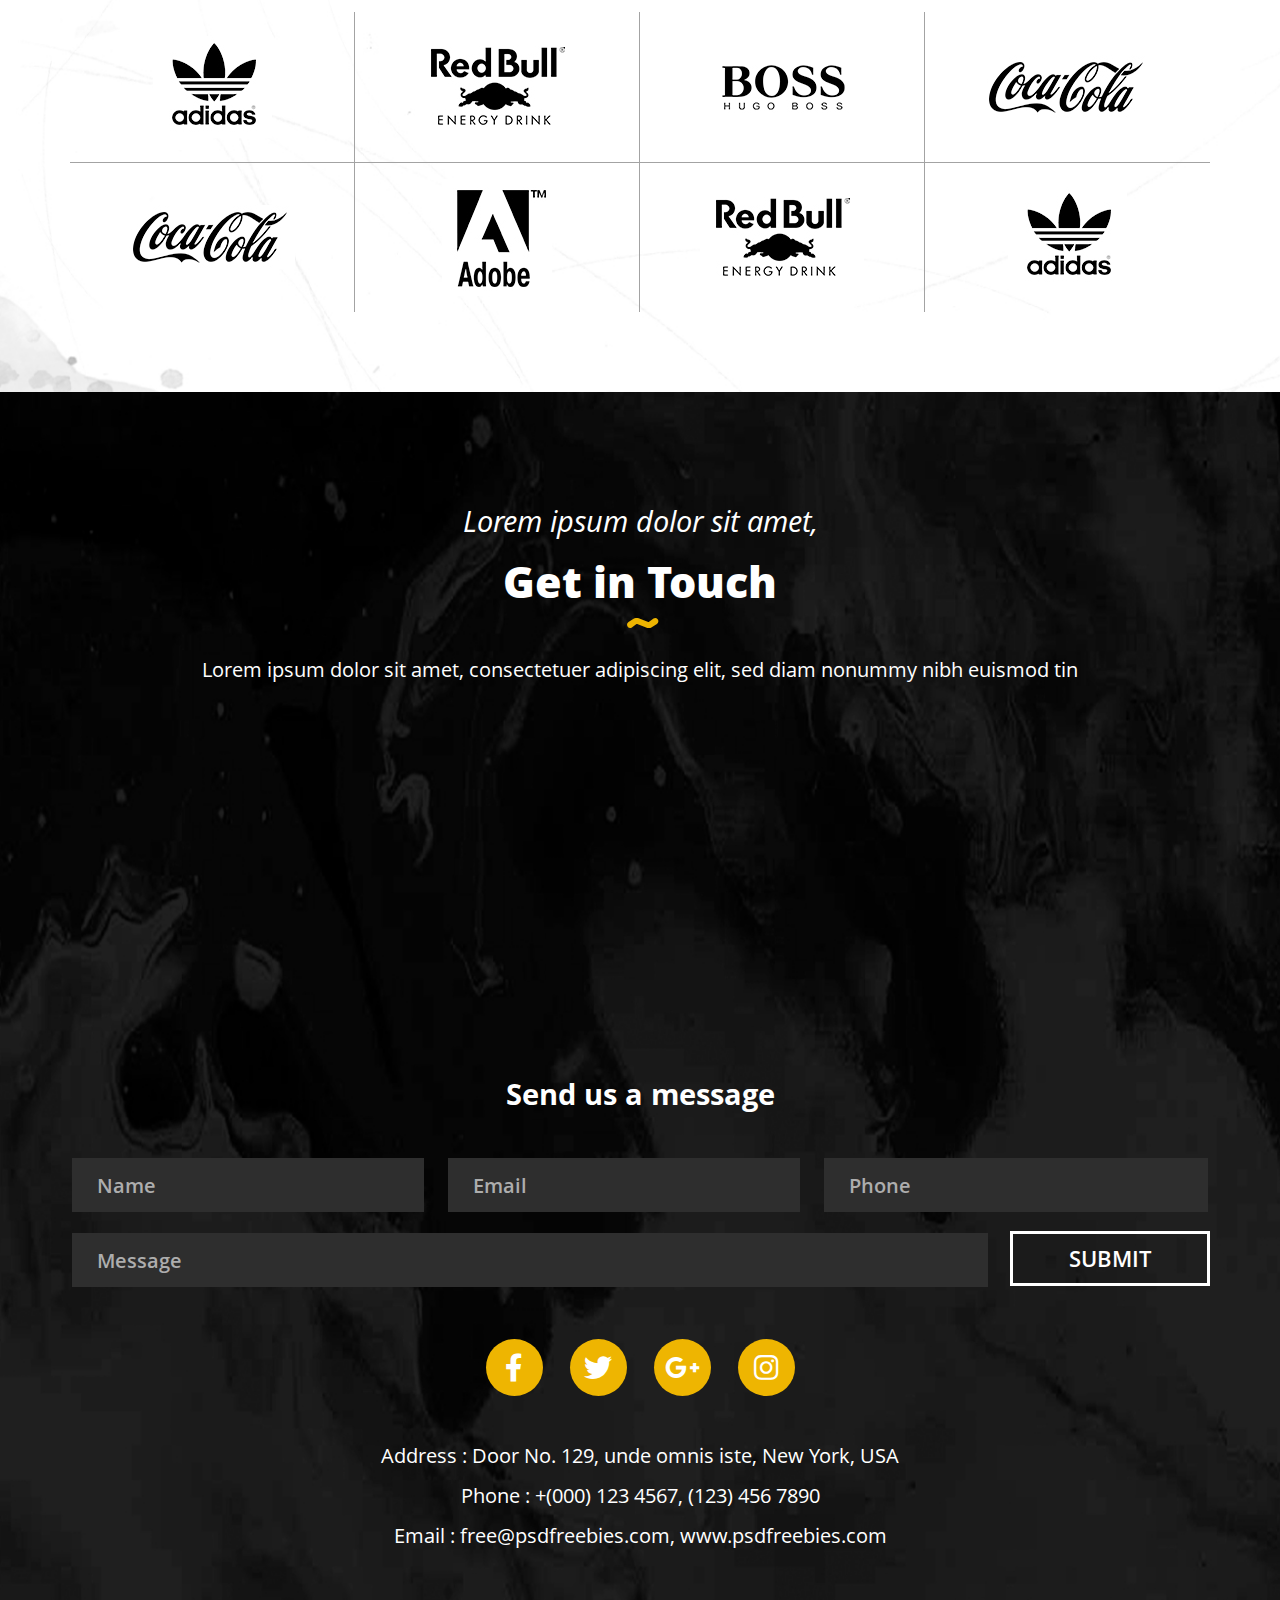
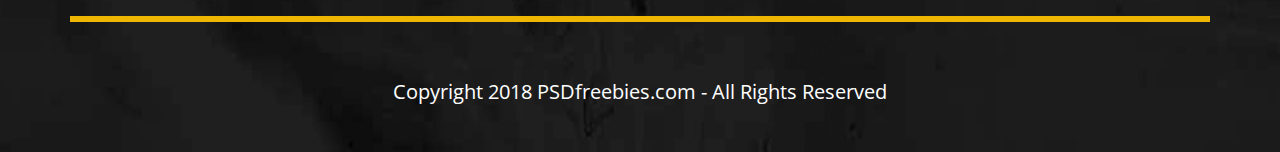
==== commit f0f6c2b2: "анимация и стили" ====
--- a/index.html
+++ b/index.html
@@ -6,8 +6,14 @@
     <meta name="viewport" content="width=device-width, initial-scale=1.0">
     <title>Digital Agency</title>
 
+    <!-- Favicons -->
+    <link rel="shortcut icon" href="src/images/fav.ico">
+
     <!-- Bootstrap -->
     <link rel="stylesheet" href="src/vendors/bootstrap-4.1.3/css/bootstrap.min.css">
+    <!-- owl.carousel.min.css -->
+    <link rel="stylesheet" href="src/vendors/OwlCarousel2/owl.carousel.min.css" />
+    <link rel="stylesheet" href="src/vendors/OwlCarousel2/owl.theme.default.min.css" />
     <!-- Мои стили -->
     <link rel="stylesheet" href="src/styles/style.css">
     <!-- иконки - font-awesome-->
@@ -49,7 +55,7 @@
                             <li class="nav-item">
                                 <a class="nav-link" href="#">Contact</a>
                             </li>
-                            <form class="searchForm" class="my-2 my-lg-0">
+                            <form class="searchForm my-2 my-lg-0">
                                 <a class="searchLink" href="#" title=""><i class="fa fa-search"></i></a>
                             </form>
                         </ul>
@@ -70,7 +76,9 @@
                         tincidunt ut laoreet Lorem ipsum dolor sit amet, consectetuer adipiscing elit,
                     </p>
 
-                    <a href="#" class="mainButton">Click here</a>
+                    <div class="buttonBlock">
+                        <a href="#" class="mainButton">Click here</a>
+                    </div>
                 </div>
             </div>
         </section>
@@ -145,7 +153,9 @@
                 </div>
 
                 <div class="portfolio__button">
-                    <a href="#" class="mainButton">Click here</a>
+                    <div class="buttonBlock">
+                        <a href="#" class="mainButton">Click here</a>
+                    </div>
                 </div>
             </div>
         </div>
@@ -197,15 +207,46 @@
                     <h2>Testimonials</h2>
                 </div>
 
-                <div class="testimonials__review">
-                    <p class="text">
-                        Lorem ipsum dolor sit amet, consectetuer adipiscing elit, sed diam nonummy nibh euismod
-                        tincidunt ut laoreet Lorem ipsum dolor sit amet, consec
-                    </p>
-                    <div class="person">
-                        <img src="src/images/JohnDoe.jpg" alt="John Doe">
-                        <h4>John doe</h4>
-                        <p>Designer</p>
+                <div class="row justify-content-md-center">
+                    <div class="col-md-11 col-sm-12">
+                        <div class="testimonials__review owl-carousel owl-theme">
+                            <div class="slyder">
+                                <p class="text">
+                                    Lorem ipsum dolor sit amet, consectetuer adipiscing elit, sed diam nonummy nibh
+                                    euismod
+                                    tincidunt ut laoreet Lorem ipsum dolor sit amet, consec
+                                </p>
+                                <div class="person">
+                                    <img src="src/images/JohnDoe.jpg" alt="John Doe">
+                                    <h4>John doe</h4>
+                                    <p>Designer</p>
+                                </div>
+                            </div>
+                            <div class="slyder">
+                                <p class="text">
+                                    Lorem ipsum dolor sit amet, consectetuer adipiscing elit, sed diam nonummy nibh
+                                    euismod
+                                    tincidunt ut laoreet Lorem ipsum dolor sit amet, consec
+                                </p>
+                                <div class="person">
+                                    <img src="src/images/JohnDoe2.jpg" alt="John Doe">
+                                    <h4>John doe</h4>
+                                    <p>Designer</p>
+                                </div>
+                            </div>
+                            <div class="slyder">
+                                <p class="text">
+                                    Lorem ipsum dolor sit amet, consectetuer adipiscing elit, sed diam nonummy nibh
+                                    euismod
+                                    tincidunt ut laoreet Lorem ipsum dolor sit amet, consec
+                                </p>
+                                <div class="person">
+                                    <img src="src/images/JohnDoe3.jpg" alt="John Doe">
+                                    <h4>John doe</h4>
+                                    <p>Designer</p>
+                                </div>
+                            </div>
+                        </div>
                     </div>
                 </div>
 
@@ -241,7 +282,6 @@
                     <a href="#" title="" class="label label-1">
                     </a>
                 </div>
-
             </div>
         </div>
     </main>
@@ -257,7 +297,9 @@
             </div>
 
             <div class="footer__map">
-                <iframe src="https://www.google.com/maps/embed?pb=!1m18!1m12!1m3!1d3248.2156271160525!2d-97.46303944045147!3d35.49894608643825!2m3!1f0!2f0!3f0!3m2!1i1024!2i768!4f13.1!3m3!1m2!1s0x87b2178d6907a9e9%3A0x42b2982e69502d6c!2sLazy%20Days%20RV%20Park!5e0!3m2!1sru!2sru!4v1590000346473!5m2!1sru!2sru" frameborder="0" style="border:0;" allowfullscreen="" aria-hidden="false" tabindex="0"></iframe>
+                <iframe
+                    src="https://www.google.com/maps/embed?pb=!1m18!1m12!1m3!1d3248.2156271160525!2d-97.46303944045147!3d35.49894608643825!2m3!1f0!2f0!3f0!3m2!1i1024!2i768!4f13.1!3m3!1m2!1s0x87b2178d6907a9e9%3A0x42b2982e69502d6c!2sLazy%20Days%20RV%20Park!5e0!3m2!1sru!2sru!4v1590000346473!5m2!1sru!2sru"
+                    frameborder="0" style="border:0;" allowfullscreen="" aria-hidden="false" tabindex="0"></iframe>
             </div>
 
             <div class="footer__form">
@@ -265,28 +307,26 @@
                 <form class="mainForm needs-validation" action="#" novalidate>
                     <div class="inputWrap">
                         <input class="form-control" type="text" placeholder="Name" id="validationTooltip01" required>
-                        <div class="valid-feedback"></div>
-                        <div class="invalid-feedback"></div>
+                        <div class="feedback valid-feedback"></div>
+                        <div class="feedback invalid-feedback"></div>
                     </div>
                     <div class="inputWrap">
                         <input class="form-control" type="email" placeholder="Email" required>
-                        <div class="valid-feedback"></div>
-                        <div class="invalid-feedback"></div>
+                        <div class="feedback valid-feedback"></div>
+                        <div class="feedback invalid-feedback"></div>
                     </div>
                     <div class="inputWrap">
                         <input class="form-control" type="phone" placeholder="Phone" required>
-                        <div class="valid-feedback"></div>
-                        <div class="invalid-feedback"></div>
+                        <div class="feedback valid-feedback"></div>
+                        <div class="feedback invalid-feedback"></div>
                     </div>
                     <div class="inputWrap">
                         <input class="form-control" type="text" placeholder="Message" required>
-                        <div class="valid-feedback"></div>
+                        <div class="feedback valid-feedback"></div>
                         <div class="invalid-feedback"></div>
                     </div>
                     <div class="inputWrap">
-                        <input class="mainButton" type="submit" value="Submit">
-                        <div class="valid-feedback"></div>
-                        <div class="invalid-feedback"></div>
+                        <input class="formButton" type="submit" value="Submit">
                     </div>
                 </form>
             </div>
@@ -315,7 +355,8 @@
                         Phone : <a href="#" title="">+(000) 123 4567</a>, <a href="#" title="">(123) 456 7890</a>
                     </p>
                     <p>
-                        Email : <a href="#" title="">free@psdfreebies.com</a>, <a href="#" title="">www.psdfreebies.com</a>
+                        Email : <a href="#" title="">free@psdfreebies.com</a>, <a href="#"
+                            title="">www.psdfreebies.com</a>
                     </p>
                 </div>
             </div>
@@ -359,6 +400,35 @@
     </script>
     <!-- bootstrap.min.js -->
     <script src="src/vendors/bootstrap-4.1.3/js/bootstrap.min.js"></script>
+
+    <!-- owl.carousel -->
+    <script src="src/vendors/OwlCarousel2/owl.carousel.js"></script>
+
+
+    <script>
+        $(document).ready(function () {
+            $('.owl-carousel').owlCarousel({
+                loop: true, //Зацикливаем слайдер
+                margin: 20, //Отступ от элемента справа в 50px
+                nav: true, //Отключение навигации
+                autoplay: true, //Автозапуск слайдера
+                smartSpeed: 1500, //Время движения слайда
+                autoplayTimeout: 2500, //Время смены слайда
+                responsive: { //Адаптивность. Кол-во выводимых элементов при определенной ширине.
+                    0: {
+                        items: 1
+                    },
+                    600: {
+                        items: 1
+                    },
+                    1000: {
+                        items: 1
+                    }
+                }
+            });
+        });
+    </script>
+
 </body>
 
 </html>--- a/src/styles/style.css
+++ b/src/styles/style.css
@@ -1,11 +1,4 @@
 @charset "UTF-8";
-@font-face {
-  font-family: 'FontAwesome';
-  src: url("../fonts/font-awesome/fontawesome-webfont.eot?v=4.7.0");
-  src: url("../fonts/font-awesome/fontawesome-webfont.eot?#iefix&v=4.7.0") format("embedded-opentype"), url("../fonts/font-awesome/fontawesome-webfont.woff2?v=4.7.0") format("woff2"), url("../fonts/font-awesome/fontawesome-webfont.woff?v=4.7.0") format("woff"), url("../fonts/font-awesome/fontawesome-webfont.ttf?v=4.7.0") format("truetype"), url("../fonts/font-awesome/fontawesome-webfont.svg?v=4.7.0#fontawesomeregular") format("svg");
-  font-weight: normal;
-  font-style: normal; }
-
 @font-face {
   font-family: 'OpenSans';
   src: url("../fonts/OpenSans-Regular.eot");
@@ -100,6 +93,578 @@
 
 .container {
   max-width: 1170px; }
+
+.titleTilda, .portfolioWrapper .portfolio__title h2, .testimonialsWrapper .testimonials__title h2, .clientsWrapper .clients__title h2, .footerWrapper .footer__title h2 {
+  position: relative;
+  margin-bottom: 40px; }
+  .titleTilda::after, .portfolioWrapper .portfolio__title h2::after, .testimonialsWrapper .testimonials__title h2::after, .clientsWrapper .clients__title h2::after, .footerWrapper .footer__title h2::after {
+    content: "˜";
+    font-family: 'OCR-A-Extended', Arial, Helvetica, sans-serif;
+    font-size: 75px;
+    display: block;
+    font-weight: 500;
+    color: #eeb501;
+    position: absolute;
+    width: 44px;
+    left: calc(50% - 22px);
+    top: 60px;
+    overflow: hidden; }
+
+.mainScreenWrapper {
+  width: 100%;
+  background-repeat: no-repeat;
+  background: url(../images/bgImg2.jpg) 0 0/cover no-repeat;
+  min-height: 813px; }
+  .mainScreenWrapper .mainScreen {
+    display: -ms-grid;
+    display: grid;
+    -ms-grid-columns: 700px 600px;
+    grid-template-columns: 700px 600px;
+    -ms-grid-rows: auto 100%;
+    grid-template-rows: auto 100%;
+    -webkit-box-align: center;
+    -ms-flex-align: center;
+    align-items: center;
+    max-width: 1300px;
+    margin: 0 auto; }
+    .mainScreenWrapper .mainScreen .navbar {
+      -ms-grid-column: 1;
+      grid-column-start: 1;
+      -ms-grid-column-span: 2;
+      grid-column-end: 3;
+      -ms-grid-row-align: start;
+      align-self: start; }
+    .mainScreenWrapper .mainScreen__content {
+      text-align: right;
+      -ms-grid-column-align: end;
+      justify-self: end; }
+      .mainScreenWrapper .mainScreen__content .title {
+        margin-bottom: 30px; }
+      .mainScreenWrapper .mainScreen__content h1 {
+        font-size: 69px;
+        line-height: 76px;
+        color: #fff;
+        font-weight: 600; }
+        .mainScreenWrapper .mainScreen__content h1::-moz-selection {
+          background-color: #1e0404;
+          color: #fff; }
+        .mainScreenWrapper .mainScreen__content h1::selection {
+          background-color: #1e0404;
+          color: #fff; }
+        .mainScreenWrapper .mainScreen__content h1 .accent {
+          color: #eeb501;
+          font-size: 143px;
+          line-height: 128px; }
+      .mainScreenWrapper .mainScreen__content .description {
+        color: #fff;
+        margin-bottom: 80px;
+        line-height: 36px; }
+    .mainScreenWrapper .mainScreen__img .relativeImg {
+      width: 100%;
+      height: 100%;
+      position: relative; }
+    .mainScreenWrapper .mainScreen__img img {
+      position: relative;
+      top: 70px;
+      max-width: 100%; }
+
+.skillsWrapper {
+  width: 100%;
+  background-repeat: no-repeat;
+  background: url(../images/skillsBg.jpg) 0 0/cover no-repeat;
+  background-position: bottom; }
+  .skillsWrapper .skills {
+    display: -ms-grid;
+    display: grid;
+    -ms-grid-columns: 1fr 3fr;
+    grid-template-columns: 1fr 3fr;
+    -ms-grid-rows: 60px minmax(660px, auto);
+    grid-template-rows: 60px minmax(660px, auto);
+    grid-column-gap: 80px; }
+    .skillsWrapper .skills__title {
+      -ms-grid-row: 2;
+      grid-row-start: 2;
+      padding-top: 80px; }
+      .skillsWrapper .skills__title h2 {
+        font-size: 43.24px;
+        line-height: 80px;
+        color: #1e0404;
+        font-weight: 600;
+        color: #1e0404;
+        z-index: 2;
+        position: relative; }
+        .skillsWrapper .skills__title h2::-moz-selection {
+          background-color: #1e0404;
+          color: #fff; }
+        .skillsWrapper .skills__title h2::selection {
+          background-color: #1e0404;
+          color: #fff; }
+        .skillsWrapper .skills__title h2 .accent {
+          font-size: 65px;
+          color: #fff;
+          background-color: #eeb501;
+          position: relative;
+          line-height: 100px; }
+    .skillsWrapper .skills__content {
+      -ms-grid-row: 2;
+      grid-row-start: 2;
+      display: -ms-grid;
+      display: grid;
+      -ms-grid-columns: (1fr)[2];
+      grid-template-columns: repeat(2, 1fr);
+      grid-column-gap: 85px; }
+      .skillsWrapper .skills__content .graphic {
+        text-align: center; }
+        .skillsWrapper .skills__content .graphic .iconGraphic {
+          width: 90px;
+          height: 90px;
+          line-height: 90px;
+          border-radius: 50%;
+          background: #eeb501;
+          text-align: center;
+          font-size: 36px;
+          line-height: 90px;
+          color: #fff;
+          font-weight: 300;
+          display: inline-block;
+          margin-bottom: 12px; }
+          .skillsWrapper .skills__content .graphic .iconGraphic::-moz-selection {
+            background-color: #1e0404;
+            color: #fff; }
+          .skillsWrapper .skills__content .graphic .iconGraphic::selection {
+            background-color: #1e0404;
+            color: #fff; }
+        .skillsWrapper .skills__content .graphic h3 {
+          font-size: 25px;
+          margin-bottom: 20px; }
+        .skillsWrapper .skills__content .graphic p {
+          font-size: 15px;
+          line-height: 24px;
+          color: #1e0404;
+          font-weight: 400; }
+          .skillsWrapper .skills__content .graphic p::-moz-selection {
+            background-color: #1e0404;
+            color: #fff; }
+          .skillsWrapper .skills__content .graphic p::selection {
+            background-color: #1e0404;
+            color: #fff; }
+
+.portfolioWrapper {
+  width: 100%;
+  background-repeat: no-repeat;
+  background: url(../images/bgImgPortfolio.jpg) 0 0/cover no-repeat; }
+  .portfolioWrapper .portfolio {
+    display: -ms-grid;
+    display: grid;
+    -ms-grid-columns: 1fr minmax(auto, 600px) 1fr;
+    grid-template-columns: 1fr minmax(auto, 600px) 1fr;
+    -ms-grid-rows: 50px minmax(190px, auto) auto 100px;
+    grid-template-rows: 50px minmax(190px, auto) auto 100px;
+    grid-row-gap: 40px; }
+    .portfolioWrapper .portfolio__title {
+      -ms-grid-row: 2;
+      grid-row-start: 2;
+      -ms-grid-column: 2;
+      grid-column-start: 2;
+      color: #fff;
+      text-align: center; }
+      .portfolioWrapper .portfolio__title h2 {
+        font-size: 43.24px;
+        line-height: 1.5em;
+        color: #fff;
+        font-weight: 600; }
+        .portfolioWrapper .portfolio__title h2::-moz-selection {
+          background-color: #1e0404;
+          color: #fff; }
+        .portfolioWrapper .portfolio__title h2::selection {
+          background-color: #1e0404;
+          color: #fff; }
+        .portfolioWrapper .portfolio__title h2::after {
+          color: #fff; }
+      .portfolioWrapper .portfolio__title .italikTitle {
+        font-size: 29.12px;
+        line-height: 2em;
+        color: #fff;
+        font-weight: 500;
+        font-style: italic; }
+        .portfolioWrapper .portfolio__title .italikTitle::-moz-selection {
+          background-color: #1e0404;
+          color: #fff; }
+        .portfolioWrapper .portfolio__title .italikTitle::selection {
+          background-color: #1e0404;
+          color: #fff; }
+    .portfolioWrapper .portfolio__images {
+      -ms-grid-row: 3;
+      grid-row-start: 3;
+      -ms-grid-column: 1;
+      -ms-grid-column-span: 3;
+      grid-column: 1/4;
+      display: -ms-grid;
+      display: grid;
+      grid-auto-columns: 1fr;
+      -ms-grid-rows: 390px 300px;
+      grid-template-rows: 390px 300px;
+      grid-gap: 25px; }
+      .portfolioWrapper .portfolio__images .portfolio-1 {
+        background: url(../images/portfolio-img-1.jpg) 0 0/cover no-repeat; }
+      .portfolioWrapper .portfolio__images .portfolio-2 {
+        background: url(../images/portfolio-img-2.jpg) 0 0/cover no-repeat; }
+      .portfolioWrapper .portfolio__images .portfolio-3 {
+        background: url(../images/portfolio-img-3.jpg) 0 0/cover no-repeat; }
+      .portfolioWrapper .portfolio__images .portfolio-4 {
+        background: url(../images/portfolio-img-4.jpg) 0 0/cover no-repeat; }
+      .portfolioWrapper .portfolio__images .imageEx {
+        width: 100%;
+        background-repeat: no-repeat;
+        background-position: center;
+        -webkit-transition: all 0.3s ease;
+        -moz-transition: all 0.3s ease;
+        -o-transition: all 0.3s ease;
+        -ms-transition: all 0.3s ease;
+        transition: all 0.3s ease; }
+        .portfolioWrapper .portfolio__images .imageEx:nth-child(1) {
+          -ms-grid-row: 1;
+          -ms-grid-row-span: 2;
+          grid-row: 1/3;
+          -ms-grid-column: 1;
+          -ms-grid-column-span: 2;
+          grid-column: 1/3; }
+        .portfolioWrapper .portfolio__images .imageEx:nth-child(4) {
+          -ms-grid-column: 3;
+          -ms-grid-column-span: 2;
+          grid-column: 3/5; }
+        .portfolioWrapper .portfolio__images .imageEx:hover {
+          -webkit-filter: contrast(165%);
+          filter: contrast(165%); }
+    .portfolioWrapper .portfolio__button {
+      -ms-grid-row: 4;
+      grid-row-start: 4;
+      -ms-grid-column: 1;
+      -ms-grid-column-span: 3;
+      grid-column: 1/4;
+      text-align: center;
+      -ms-grid-row-align: start;
+      align-self: start; }
+
+.teamWrapper {
+  width: 100%;
+  background-repeat: no-repeat;
+  background: url(../images/bgImgTeam.jpg) 0 0/cover no-repeat; }
+  .teamWrapper .team {
+    display: -ms-grid;
+    display: grid;
+    -ms-grid-rows: 50px minmax(150px, auto) auto 50px;
+    grid-template-rows: 50px minmax(150px, auto) auto 50px;
+    grid-row-gap: 20px; }
+    .teamWrapper .team__title {
+      -ms-grid-row: 2;
+      grid-row-start: 2;
+      text-align: center; }
+      .teamWrapper .team__title h2 {
+        font-size: 43.24px;
+        line-height: 1em;
+        color: #1e0404;
+        font-weight: 600; }
+        .teamWrapper .team__title h2::-moz-selection {
+          background-color: #1e0404;
+          color: #fff; }
+        .teamWrapper .team__title h2::selection {
+          background-color: #1e0404;
+          color: #fff; }
+        .teamWrapper .team__title h2::after {
+          content: "˜";
+          font-family: 'OCR-A-Extended', Arial, Helvetica, sans-serif;
+          font-size: 75px;
+          display: block;
+          margin-top: 20px;
+          font-weight: 500;
+          color: #eeb501; }
+      .teamWrapper .team__title .italikTitle {
+        font-size: 29.12px;
+        line-height: 2em;
+        color: #1e0404;
+        font-weight: 500;
+        font-style: italic; }
+        .teamWrapper .team__title .italikTitle::-moz-selection {
+          background-color: #1e0404;
+          color: #fff; }
+        .teamWrapper .team__title .italikTitle::selection {
+          background-color: #1e0404;
+          color: #fff; }
+    .teamWrapper .team__images {
+      display: -ms-grid;
+      display: grid;
+      -ms-grid-row: 3;
+      grid-row-start: 3;
+      -ms-grid-columns: (1fr)[4];
+      grid-template-columns: repeat(4, 1fr);
+      -ms-grid-rows: 80px auto 80px;
+      grid-template-rows: 80px auto 80px;
+      grid-column-gap: 25px; }
+    .teamWrapper .team .demoImageBlock:nth-child(1) {
+      -ms-grid-row: 2;
+      -ms-grid-row-span: 2;
+      grid-row: 2/4; }
+    .teamWrapper .team .demoImageBlock:nth-child(2) {
+      -ms-grid-column: 2;
+      grid-column-start: 2;
+      -ms-grid-row: 1;
+      -ms-grid-row-span: 2;
+      grid-row: 1/3; }
+    .teamWrapper .team .demoImageBlock:nth-child(3) {
+      -ms-grid-column: 3;
+      grid-column-start: 3;
+      -ms-grid-row: 2;
+      -ms-grid-row-span: 2;
+      grid-row: 2/4; }
+    .teamWrapper .team .demoImageBlock:nth-child(4) {
+      -ms-grid-column: 4;
+      grid-column-start: 4;
+      -ms-grid-row: 1;
+      -ms-grid-row-span: 2;
+      grid-row: 1/3; }
+    .teamWrapper .team .demoImage-1 {
+      background: url(../images/team-1.jpg) 0 0/cover no-repeat; }
+    .teamWrapper .team .demoImage-2 {
+      background: url(../images/team-2.jpg) 0 0/cover no-repeat; }
+    .teamWrapper .team .demoImage-3 {
+      background: url(../images/team-3.jpg) 0 0/cover no-repeat; }
+    .teamWrapper .team .demoImage-4 {
+      background: url(../images/team-4.jpg) 0 0/cover no-repeat; }
+    .teamWrapper .team .text {
+      text-align: center; }
+      .teamWrapper .team .text h4 {
+        font-size: 29.12px;
+        line-height: 1.5em;
+        color: #1e0404;
+        font-weight: 600; }
+        .teamWrapper .team .text h4::-moz-selection {
+          background-color: #1e0404;
+          color: #fff; }
+        .teamWrapper .team .text h4::selection {
+          background-color: #1e0404;
+          color: #fff; }
+      .teamWrapper .team .text p {
+        font-size: 22px;
+        line-height: 1em;
+        color: #4f4f4f;
+        font-weight: 300; }
+        .teamWrapper .team .text p::-moz-selection {
+          background-color: #1e0404;
+          color: #fff; }
+        .teamWrapper .team .text p::selection {
+          background-color: #1e0404;
+          color: #fff; }
+    .teamWrapper .team .demoImage {
+      width: 100%;
+      background-repeat: no-repeat;
+      display: block;
+      background-position: center;
+      height: 410px;
+      margin-bottom: 30px;
+      -webkit-transition: all 0.3s ease;
+      -moz-transition: all 0.3s ease;
+      -o-transition: all 0.3s ease;
+      -ms-transition: all 0.3s ease;
+      transition: all 0.3s ease; }
+      .teamWrapper .team .demoImage:hover {
+        -webkit-filter: contrast(165%);
+        filter: contrast(165%); }
+
+.testimonialsWrapper {
+  width: 100%;
+  background-repeat: no-repeat;
+  background: url(../images/bgImgTestimonials.jpg) 0 0/cover no-repeat fixed;
+  padding: 100px 0 80px; }
+  .testimonialsWrapper .testimonials__title {
+    font-size: 43.24px;
+    line-height: 1em;
+    color: #fff;
+    font-weight: 600;
+    text-align: center; }
+    .testimonialsWrapper .testimonials__title::-moz-selection {
+      background-color: #1e0404;
+      color: #fff; }
+    .testimonialsWrapper .testimonials__title::selection {
+      background-color: #1e0404;
+      color: #fff; }
+    .testimonialsWrapper .testimonials__title .italikTitle {
+      font-size: 29.12px;
+      line-height: 2em;
+      color: #fff;
+      font-weight: 500;
+      font-style: italic; }
+      .testimonialsWrapper .testimonials__title .italikTitle::-moz-selection {
+        background-color: #1e0404;
+        color: #fff; }
+      .testimonialsWrapper .testimonials__title .italikTitle::selection {
+        background-color: #1e0404;
+        color: #fff; }
+  .testimonialsWrapper .testimonials__review {
+    text-align: center; }
+    .testimonialsWrapper .testimonials__review .owl-carousel .owl-dots button {
+      outline: none !important; }
+    .testimonialsWrapper .testimonials__review .owl-carousel .owl-dots .owl-dot:hover span {
+      background: rgba(255, 255, 255, 0.6); }
+    .testimonialsWrapper .testimonials__review .owl-carousel .owl-dots .owl-dot span {
+      background: rgba(255, 255, 255, 0.4); }
+    .testimonialsWrapper .testimonials__review .owl-carousel .owl-dots .owl-dot.active span {
+      background: #fff; }
+    .testimonialsWrapper .testimonials__review .slyder {
+      padding: 40px 0; }
+    .testimonialsWrapper .testimonials__review .owl-nav {
+      display: none; }
+    .testimonialsWrapper .testimonials__review .text {
+      font-size: 25px;
+      line-height: 1.5em;
+      color: #fff;
+      font-weight: 300;
+      font-style: italic;
+      position: relative;
+      margin-bottom: 34px;
+      padding: 0 80px; }
+      .testimonialsWrapper .testimonials__review .text::-moz-selection {
+        background-color: #1e0404;
+        color: #fff; }
+      .testimonialsWrapper .testimonials__review .text::selection {
+        background-color: #1e0404;
+        color: #fff; }
+      .testimonialsWrapper .testimonials__review .text::before, .testimonialsWrapper .testimonials__review .text::after {
+        font-family: 'OneStrokeScript', Arial, Helvetica, sans-serif;
+        font-size: 192px;
+        display: inline-block;
+        font-weight: 500;
+        font-style: normal;
+        position: absolute; }
+      .testimonialsWrapper .testimonials__review .text::before {
+        content: "“";
+        left: 0;
+        bottom: 0; }
+      .testimonialsWrapper .testimonials__review .text::after {
+        content: "”";
+        right: 0;
+        top: 86px; }
+    .testimonialsWrapper .testimonials__review .person img {
+      border-radius: 50%;
+      margin-bottom: 15px;
+      max-width: 100px;
+      display: inline-block; }
+    .testimonialsWrapper .testimonials__review .person h4 {
+      font-size: 29.12px;
+      line-height: 1.5em;
+      color: #eeb501;
+      font-weight: 600; }
+      .testimonialsWrapper .testimonials__review .person h4::-moz-selection {
+        background-color: #1e0404;
+        color: #fff; }
+      .testimonialsWrapper .testimonials__review .person h4::selection {
+        background-color: #1e0404;
+        color: #fff; }
+    .testimonialsWrapper .testimonials__review .person p {
+      font-size: 22px;
+      line-height: 1em;
+      color: #fff;
+      font-weight: 300; }
+      .testimonialsWrapper .testimonials__review .person p::-moz-selection {
+        background-color: #1e0404;
+        color: #fff; }
+      .testimonialsWrapper .testimonials__review .person p::selection {
+        background-color: #1e0404;
+        color: #fff; }
+
+.clientsWrapper {
+  width: 100%;
+  background-repeat: no-repeat;
+  background: url(../images/clientsBg.jpg) 0 0/cover no-repeat; }
+  .clientsWrapper .clients {
+    display: -ms-grid;
+    display: grid;
+    -ms-grid-rows: 40px auto auto 40px;
+    grid-template-rows: 40px auto auto 40px;
+    -ms-grid-columns: 110px 1fr 110px;
+    grid-template-columns: 110px 1fr 110px;
+    grid-row-gap: 40px; }
+    .clientsWrapper .clients__title {
+      -ms-grid-row: 2;
+      grid-row-start: 2;
+      -ms-grid-column: 2;
+      grid-column-start: 2;
+      text-align: center; }
+      .clientsWrapper .clients__title h2 {
+        font-size: 43.24px;
+        line-height: 1.5em;
+        color: #1e0404;
+        font-weight: 600; }
+        .clientsWrapper .clients__title h2::-moz-selection {
+          background-color: #1e0404;
+          color: #fff; }
+        .clientsWrapper .clients__title h2::selection {
+          background-color: #1e0404;
+          color: #fff; }
+      .clientsWrapper .clients__title .italikTitle {
+        font-size: 29.12px;
+        line-height: 2em;
+        color: #1e0404;
+        font-weight: 500;
+        font-style: italic; }
+        .clientsWrapper .clients__title .italikTitle::-moz-selection {
+          background-color: #1e0404;
+          color: #fff; }
+        .clientsWrapper .clients__title .italikTitle::selection {
+          background-color: #1e0404;
+          color: #fff; }
+      .clientsWrapper .clients__title .additionally {
+        font-size: 20px;
+        line-height: 1.5em;
+        color: #1e0404;
+        font-weight: 300; }
+        .clientsWrapper .clients__title .additionally::-moz-selection {
+          background-color: #1e0404;
+          color: #fff; }
+        .clientsWrapper .clients__title .additionally::selection {
+          background-color: #1e0404;
+          color: #fff; }
+    .clientsWrapper .clients__labels {
+      -ms-grid-row: 3;
+      grid-row-start: 3;
+      -ms-grid-column: 1;
+      -ms-grid-column-span: 3;
+      grid-column: 1/4;
+      display: -ms-grid;
+      display: grid;
+      -ms-grid-columns: (1fr)[4];
+      grid-template-columns: repeat(4, 1fr);
+      grid-auto-rows: 150px; }
+      .clientsWrapper .clients__labels .label {
+        text-align: center;
+        -ms-flex-item-align: center;
+        -ms-grid-row-align: center;
+        align-self: center;
+        height: 100%;
+        width: 100%;
+        border-right: solid 1px #a3a3a3;
+        -webkit-transition: all 0.3s ease;
+        -moz-transition: all 0.3s ease;
+        -o-transition: all 0.3s ease;
+        -ms-transition: all 0.3s ease;
+        transition: all 0.3s ease; }
+        .clientsWrapper .clients__labels .label:nth-child(4n) {
+          border-right: none; }
+        .clientsWrapper .clients__labels .label:nth-child(n+5) {
+          border-top: solid 1px #a3a3a3; }
+        .clientsWrapper .clients__labels .label:hover {
+          -webkit-filter: invert(100%);
+          filter: invert(100%); }
+      .clientsWrapper .clients__labels .label-1 {
+        background: url(../images/clients-1.jpg) center no-repeat; }
+      .clientsWrapper .clients__labels .label-2 {
+        background: url(../images/clients-2.jpg) center no-repeat; }
+      .clientsWrapper .clients__labels .label-3 {
+        background: url(../images/clients-3.jpg) center no-repeat; }
+      .clientsWrapper .clients__labels .label-4 {
+        background: url(../images/clients-4.jpg) center no-repeat; }
+      .clientsWrapper .clients__labels .label-5 {
+        background: url(../images/clients-5.jpg) center no-repeat; }
 
 .navbar {
   padding: 0; }
@@ -161,597 +726,65 @@
     font-size: 30px;
     outline: none !important; }
 
-.mainButton {
+.buttonBlock {
+  overflow: hidden;
+  position: relative; }
+
+.buttonStyle, .mainButton, .formButton {
   font-size: 21.56px;
-  line-height: 51px;
+  line-height: 44px;
   color: #fff;
-  font-weight: 500;
+  font-weight: 400;
   text-transform: uppercase;
   text-align: center;
-  border: solid 3px #fff;
   outline: none !important;
-  -webkit-transition: .3s;
-  -o-transition: .3s;
-  transition: .3s;
-  background: transparent;
   text-decoration: none;
-  min-width: 201px;
-  display: inline-block; }
-  .mainButton::-moz-selection {
+  min-width: 200px; }
+  .buttonStyle::-moz-selection, .mainButton::-moz-selection, .formButton::-moz-selection {
     background-color: #1e0404;
     color: #fff; }
-  .mainButton::selection {
+  .buttonStyle::selection, .mainButton::selection, .formButton::selection {
     background-color: #1e0404;
     color: #fff; }
+
+.mainButton {
+  border: solid 3px #fff;
+  background: transparent;
+  display: inline-block;
+  height: 50px;
+  overflow: hidden;
+  -webkit-transition: all 0.4s ease-in-out;
+  -o-transition: all 0.4s ease-in-out;
+  transition: all 0.4s ease-in-out;
+  text-shadow: 0 100px 0 #fff, 1px 76px 10px #1e0404; }
   .mainButton:hover {
     background: #fff;
     color: #1e0404;
-    text-decoration: none; }
+    text-decoration: none;
+    margin-top: -50px;
+    height: 100px;
+    text-shadow: 0 50px 0 #1e0404, 1px 51px 20px transparent; }
   .mainButton:focus {
     background: #cccccc;
     text-decoration: none;
     color: #4b0a0a; }
 
-.mainScreenWrapper {
-  width: 100%;
-  background: url(../images/bgImg2.jpg) 0 0/cover no-repeat;
-  min-height: 813px; }
-  .mainScreenWrapper .mainScreen {
-    display: -ms-grid;
-    display: grid;
-    -ms-grid-columns: 700px 600px;
-    grid-template-columns: 700px 600px;
-    -ms-grid-rows: auto 100%;
-    grid-template-rows: auto 100%;
-    -webkit-box-align: center;
-    -ms-flex-align: center;
-    align-items: center;
-    max-width: 1300px;
-    margin: 0 auto; }
-    .mainScreenWrapper .mainScreen .navbar {
-      -ms-grid-column: 1;
-      grid-column-start: 1;
-      -ms-grid-column-span: 2;
-      grid-column-end: 3;
-      -ms-grid-row-align: start;
-      align-self: start; }
-    .mainScreenWrapper .mainScreen__content {
-      text-align: right;
-      -ms-grid-column-align: end;
-      justify-self: end; }
-      .mainScreenWrapper .mainScreen__content .title {
-        margin-bottom: 30px; }
-      .mainScreenWrapper .mainScreen__content h1 {
-        font-size: 69px;
-        line-height: 76px;
-        color: #fff;
-        font-weight: 600; }
-        .mainScreenWrapper .mainScreen__content h1::-moz-selection {
-          background-color: #1e0404;
-          color: #fff; }
-        .mainScreenWrapper .mainScreen__content h1::selection {
-          background-color: #1e0404;
-          color: #fff; }
-        .mainScreenWrapper .mainScreen__content h1 .accent {
-          color: #eeb501;
-          font-size: 143px;
-          line-height: 128px; }
-      .mainScreenWrapper .mainScreen__content .description {
-        color: #fff;
-        margin-bottom: 80px;
-        line-height: 36px; }
-    .mainScreenWrapper .mainScreen__img .relativeImg {
-      width: 100%;
-      height: 100%;
-      position: relative; }
-    .mainScreenWrapper .mainScreen__img img {
-      position: relative;
-      top: 70px;
-      max-width: 100%; }
-
-.skillsWrapper {
-  width: 100%;
-  background: url(../images/skillsBg.jpg) 0 0/cover no-repeat;
-  background-position: bottom; }
-  .skillsWrapper .skills {
-    display: -ms-grid;
-    display: grid;
-    -ms-grid-columns: 1fr 3fr;
-    grid-template-columns: 1fr 3fr;
-    -ms-grid-rows: 60px minmax(660px, auto);
-    grid-template-rows: 60px minmax(660px, auto);
-    grid-column-gap: 80px; }
-    .skillsWrapper .skills__title {
-      -ms-grid-row: 2;
-      grid-row-start: 2;
-      padding-top: 80px; }
-      .skillsWrapper .skills__title h2 {
-        font-size: 43.24px;
-        line-height: 80px;
-        color: #1e0404;
-        font-weight: 600;
-        color: #1e0404;
-        z-index: 2;
-        position: relative; }
-        .skillsWrapper .skills__title h2::-moz-selection {
-          background-color: #1e0404;
-          color: #fff; }
-        .skillsWrapper .skills__title h2::selection {
-          background-color: #1e0404;
-          color: #fff; }
-        .skillsWrapper .skills__title h2 .accent {
-          font-size: 65px;
-          color: #fff;
-          background-color: #eeb501;
-          position: relative;
-          line-height: 100px; }
-    .skillsWrapper .skills__content {
-      -ms-grid-row: 2;
-      grid-row-start: 2;
-      display: -ms-grid;
-      display: grid;
-      -ms-grid-columns: (1fr)[2];
-      grid-template-columns: repeat(2, 1fr);
-      grid-column-gap: 85px; }
-      .skillsWrapper .skills__content .graphic {
-        text-align: center; }
-        .skillsWrapper .skills__content .graphic .iconGraphic {
-          display: inline-block;
-          border-radius: 50%;
-          background: #eeb501;
-          color: #fff;
-          font-size: 36px;
-          line-height: 90px;
-          width: 90px;
-          height: 90px;
-          margin-bottom: 12px;
-          text-align: center; }
-        .skillsWrapper .skills__content .graphic h3 {
-          font-size: 25px;
-          margin-bottom: 20px; }
-        .skillsWrapper .skills__content .graphic p {
-          font-size: 15px;
-          line-height: 24px;
-          color: #1e0404;
-          font-weight: 400; }
-          .skillsWrapper .skills__content .graphic p::-moz-selection {
-            background-color: #1e0404;
-            color: #fff; }
-          .skillsWrapper .skills__content .graphic p::selection {
-            background-color: #1e0404;
-            color: #fff; }
-
-.portfolioWrapper {
-  width: 100%;
-  background: url(../images/bgImgPortfolio.jpg) 0 0/cover no-repeat; }
-  .portfolioWrapper .portfolio {
-    display: -ms-grid;
-    display: grid;
-    -ms-grid-columns: 1fr minmax(auto, 600px) 1fr;
-    grid-template-columns: 1fr minmax(auto, 600px) 1fr;
-    -ms-grid-rows: 50px minmax(190px, auto) auto 100px;
-    grid-template-rows: 50px minmax(190px, auto) auto 100px;
-    grid-row-gap: 40px; }
-    .portfolioWrapper .portfolio__title {
-      -ms-grid-row: 2;
-      grid-row-start: 2;
-      -ms-grid-column: 2;
-      grid-column-start: 2;
-      color: #fff;
-      text-align: center; }
-      .portfolioWrapper .portfolio__title h2 {
-        font-size: 43.24px;
-        line-height: 1em;
-        color: #fff;
-        font-weight: 600; }
-        .portfolioWrapper .portfolio__title h2::-moz-selection {
-          background-color: #1e0404;
-          color: #fff; }
-        .portfolioWrapper .portfolio__title h2::selection {
-          background-color: #1e0404;
-          color: #fff; }
-        .portfolioWrapper .portfolio__title h2::after {
-          content: "˜";
-          font-family: 'OCR-A-Extended', Arial, Helvetica, sans-serif;
-          font-size: 75px;
-          display: block;
-          margin-top: 20px;
-          font-weight: 500; }
-      .portfolioWrapper .portfolio__title .italikTitle {
-        font-size: 29.12px;
-        line-height: 2em;
-        color: #fff;
-        font-weight: 500;
-        font-style: italic; }
-        .portfolioWrapper .portfolio__title .italikTitle::-moz-selection {
-          background-color: #1e0404;
-          color: #fff; }
-        .portfolioWrapper .portfolio__title .italikTitle::selection {
-          background-color: #1e0404;
-          color: #fff; }
-    .portfolioWrapper .portfolio__images {
-      -ms-grid-row: 3;
-      grid-row-start: 3;
-      -ms-grid-column: 1;
-      -ms-grid-column-span: 3;
-      grid-column: 1/4;
-      display: -ms-grid;
-      display: grid;
-      grid-auto-columns: 1fr;
-      -ms-grid-rows: 390px 300px;
-      grid-template-rows: 390px 300px;
-      grid-gap: 25px; }
-      .portfolioWrapper .portfolio__images .portfolio-1 {
-        background: url(../images/portfolio-img-1.jpg) 0 0/cover no-repeat; }
-      .portfolioWrapper .portfolio__images .portfolio-2 {
-        background: url(../images/portfolio-img-2.jpg) 0 0/cover no-repeat; }
-      .portfolioWrapper .portfolio__images .portfolio-3 {
-        background: url(../images/portfolio-img-3.jpg) 0 0/cover no-repeat; }
-      .portfolioWrapper .portfolio__images .portfolio-4 {
-        background: url(../images/portfolio-img-4.jpg) 0 0/cover no-repeat; }
-      .portfolioWrapper .portfolio__images .imageEx {
-        background-position: center;
-        width: 100%;
-        z-index: 1;
-        -webkit-transition: all .3s ease;
-        -moz-transition: all .3s ease;
-        -o-transition: all .3s ease;
-        -ms-transition: all .3s ease;
-        transition: all .3s ease; }
-        .portfolioWrapper .portfolio__images .imageEx:nth-child(1) {
-          -ms-grid-row: 1;
-          -ms-grid-row-span: 2;
-          grid-row: 1/3;
-          -ms-grid-column: 1;
-          -ms-grid-column-span: 2;
-          grid-column: 1/3; }
-        .portfolioWrapper .portfolio__images .imageEx:nth-child(4) {
-          -ms-grid-column: 3;
-          -ms-grid-column-span: 2;
-          grid-column: 3/5; }
-        .portfolioWrapper .portfolio__images .imageEx:hover {
-          -webkit-filter: contrast(165%); }
-    .portfolioWrapper .portfolio__button {
-      -ms-grid-row: 4;
-      grid-row-start: 4;
-      -ms-grid-column: 1;
-      -ms-grid-column-span: 3;
-      grid-column: 1/4;
-      text-align: center;
-      -ms-grid-row-align: start;
-      align-self: start; }
-
-.teamWrapper {
-  width: 100%;
-  background: url(../images/bgImgTeam.jpg) 0 0/cover no-repeat; }
-  .teamWrapper .team {
-    display: -ms-grid;
-    display: grid;
-    -ms-grid-rows: 50px minmax(150px, auto) auto 50px;
-    grid-template-rows: 50px minmax(150px, auto) auto 50px;
-    grid-row-gap: 20px; }
-    .teamWrapper .team__title {
-      -ms-grid-row: 2;
-      grid-row-start: 2;
-      text-align: center; }
-      .teamWrapper .team__title h2 {
-        font-size: 43.24px;
-        line-height: 1em;
-        color: #1e0404;
-        font-weight: 600; }
-        .teamWrapper .team__title h2::-moz-selection {
-          background-color: #1e0404;
-          color: #fff; }
-        .teamWrapper .team__title h2::selection {
-          background-color: #1e0404;
-          color: #fff; }
-        .teamWrapper .team__title h2::after {
-          content: "˜";
-          font-family: 'OCR-A-Extended', Arial, Helvetica, sans-serif;
-          font-size: 75px;
-          display: block;
-          margin-top: 20px;
-          font-weight: 500;
-          color: #eeb501; }
-      .teamWrapper .team__title .italikTitle {
-        font-size: 29.12px;
-        line-height: 2em;
-        color: #1e0404;
-        font-weight: 500;
-        font-style: italic; }
-        .teamWrapper .team__title .italikTitle::-moz-selection {
-          background-color: #1e0404;
-          color: #fff; }
-        .teamWrapper .team__title .italikTitle::selection {
-          background-color: #1e0404;
-          color: #fff; }
-    .teamWrapper .team__images {
-      display: -ms-grid;
-      display: grid;
-      -ms-grid-row: 3;
-      grid-row-start: 3;
-      -ms-grid-columns: (1fr)[4];
-      grid-template-columns: repeat(4, 1fr);
-      -ms-grid-rows: 80px auto 80px;
-      grid-template-rows: 80px auto 80px;
-      grid-column-gap: 25px; }
-    .teamWrapper .team .demoImageBlock:nth-child(1) {
-      -ms-grid-row: 2;
-      -ms-grid-row-span: 2;
-      grid-row: 2/4; }
-    .teamWrapper .team .demoImageBlock:nth-child(2) {
-      -ms-grid-column: 2;
-      grid-column-start: 2;
-      -ms-grid-row: 1;
-      -ms-grid-row-span: 2;
-      grid-row: 1/3; }
-    .teamWrapper .team .demoImageBlock:nth-child(3) {
-      -ms-grid-column: 3;
-      grid-column-start: 3;
-      -ms-grid-row: 2;
-      -ms-grid-row-span: 2;
-      grid-row: 2/4; }
-    .teamWrapper .team .demoImageBlock:nth-child(4) {
-      -ms-grid-column: 4;
-      grid-column-start: 4;
-      -ms-grid-row: 1;
-      -ms-grid-row-span: 2;
-      grid-row: 1/3; }
-    .teamWrapper .team .demoImage-1 {
-      background: url(../images/team-1.jpg) 0 0/cover no-repeat; }
-    .teamWrapper .team .demoImage-2 {
-      background: url(../images/team-2.jpg) 0 0/cover no-repeat; }
-    .teamWrapper .team .demoImage-3 {
-      background: url(../images/team-3.jpg) 0 0/cover no-repeat; }
-    .teamWrapper .team .demoImage-4 {
-      background: url(../images/team-4.jpg) 0 0/cover no-repeat; }
-    .teamWrapper .team .text {
-      text-align: center; }
-      .teamWrapper .team .text h4 {
-        font-size: 29.12px;
-        line-height: 1.5em;
-        color: #1e0404;
-        font-weight: 600; }
-        .teamWrapper .team .text h4::-moz-selection {
-          background-color: #1e0404;
-          color: #fff; }
-        .teamWrapper .team .text h4::selection {
-          background-color: #1e0404;
-          color: #fff; }
-      .teamWrapper .team .text p {
-        font-size: 22px;
-        line-height: 1em;
-        color: #4f4f4f;
-        font-weight: 300; }
-        .teamWrapper .team .text p::-moz-selection {
-          background-color: #1e0404;
-          color: #fff; }
-        .teamWrapper .team .text p::selection {
-          background-color: #1e0404;
-          color: #fff; }
-    .teamWrapper .team .demoImage {
-      display: block;
-      background-position: center;
-      width: 100%;
-      height: 410px;
-      margin-bottom: 30px;
-      -webkit-transition: all .3s ease;
-      -moz-transition: all .3s ease;
-      -o-transition: all .3s ease;
-      -ms-transition: all .3s ease;
-      transition: all .3s ease; }
-      .teamWrapper .team .demoImage:hover {
-        -webkit-filter: contrast(165%); }
-
-.testimonialsWrapper {
-  width: 100%;
-  background: url(../images/bgImgTestimonials.jpg) 0 0/cover no-repeat fixed; }
-  .testimonialsWrapper .testimonials {
-    display: -ms-grid;
-    display: grid;
-    -ms-grid-columns: 140px 1fr 140px;
-    grid-template-columns: 140px 1fr 140px;
-    -ms-grid-rows: 100px 160px auto 110px;
-    grid-template-rows: 100px 160px auto 110px;
-    grid-row-gap: 30px; }
-    .testimonialsWrapper .testimonials__title {
-      -ms-grid-column: 2;
-      grid-column-start: 2;
-      -ms-grid-row: 2;
-      grid-row-start: 2;
-      font-size: 43.24px;
-      line-height: 1em;
-      color: #fff;
-      font-weight: 600;
-      text-align: center; }
-      .testimonialsWrapper .testimonials__title::-moz-selection {
-        background-color: #1e0404;
-        color: #fff; }
-      .testimonialsWrapper .testimonials__title::selection {
-        background-color: #1e0404;
-        color: #fff; }
-      .testimonialsWrapper .testimonials__title h2::after {
-        content: "˜";
-        font-family: 'OCR-A-Extended', Arial, Helvetica, sans-serif;
-        font-size: 75px;
-        display: block;
-        margin-top: 20px;
-        font-weight: 500;
-        color: #eeb501; }
-      .testimonialsWrapper .testimonials__title .italikTitle {
-        font-size: 29.12px;
-        line-height: 2em;
-        color: #fff;
-        font-weight: 500;
-        font-style: italic; }
-        .testimonialsWrapper .testimonials__title .italikTitle::-moz-selection {
-          background-color: #1e0404;
-          color: #fff; }
-        .testimonialsWrapper .testimonials__title .italikTitle::selection {
-          background-color: #1e0404;
-          color: #fff; }
-    .testimonialsWrapper .testimonials__review {
-      -ms-grid-row: 2;
-      grid-row-start: 2;
-      -ms-grid-column: 2;
-      grid-column-start: 2;
-      -ms-grid-row: 3;
-      grid-row-start: 3;
-      text-align: center; }
-      .testimonialsWrapper .testimonials__review .text {
-        font-size: 25px;
-        line-height: 1.5em;
-        color: #fff;
-        font-weight: 300;
-        font-style: italic;
-        position: relative;
-        margin-bottom: 34px; }
-        .testimonialsWrapper .testimonials__review .text::-moz-selection {
-          background-color: #1e0404;
-          color: #fff; }
-        .testimonialsWrapper .testimonials__review .text::selection {
-          background-color: #1e0404;
-          color: #fff; }
-        .testimonialsWrapper .testimonials__review .text::before, .testimonialsWrapper .testimonials__review .text::after {
-          font-family: 'OneStrokeScript', Arial, Helvetica, sans-serif;
-          font-size: 192px;
-          display: inline-block;
-          font-weight: 500;
-          font-style: normal;
-          position: absolute; }
-        .testimonialsWrapper .testimonials__review .text::before {
-          content: "“";
-          left: -120px;
-          bottom: 0; }
-        .testimonialsWrapper .testimonials__review .text::after {
-          content: "”";
-          right: -120px;
-          top: 86px; }
-      .testimonialsWrapper .testimonials__review .person img {
-        border-radius: 50%;
-        margin-bottom: 15px; }
-      .testimonialsWrapper .testimonials__review .person h4 {
-        font-size: 29.12px;
-        line-height: 1.5em;
-        color: #eeb501;
-        font-weight: 600; }
-        .testimonialsWrapper .testimonials__review .person h4::-moz-selection {
-          background-color: #1e0404;
-          color: #fff; }
-        .testimonialsWrapper .testimonials__review .person h4::selection {
-          background-color: #1e0404;
-          color: #fff; }
-      .testimonialsWrapper .testimonials__review .person p {
-        font-size: 22px;
-        line-height: 1em;
-        color: #fff;
-        font-weight: 300; }
-        .testimonialsWrapper .testimonials__review .person p::-moz-selection {
-          background-color: #1e0404;
-          color: #fff; }
-        .testimonialsWrapper .testimonials__review .person p::selection {
-          background-color: #1e0404;
-          color: #fff; }
-
-.clientsWrapper {
-  width: 100%;
-  background: url(../images/clientsBg.jpg) 0 0/cover no-repeat; }
-  .clientsWrapper .clients {
-    display: -ms-grid;
-    display: grid;
-    -ms-grid-rows: 40px auto auto 40px;
-    grid-template-rows: 40px auto auto 40px;
-    -ms-grid-columns: 110px 1fr 110px;
-    grid-template-columns: 110px 1fr 110px;
-    grid-row-gap: 40px; }
-    .clientsWrapper .clients__title {
-      -ms-grid-row: 2;
-      grid-row-start: 2;
-      -ms-grid-column: 2;
-      grid-column-start: 2;
-      text-align: center; }
-      .clientsWrapper .clients__title h2 {
-        font-size: 43.24px;
-        line-height: 1em;
-        color: #1e0404;
-        font-weight: 600; }
-        .clientsWrapper .clients__title h2::-moz-selection {
-          background-color: #1e0404;
-          color: #fff; }
-        .clientsWrapper .clients__title h2::selection {
-          background-color: #1e0404;
-          color: #fff; }
-        .clientsWrapper .clients__title h2::after {
-          content: "˜";
-          font-family: 'OCR-A-Extended', Arial, Helvetica, sans-serif;
-          font-size: 75px;
-          display: block;
-          margin-top: 20px;
-          font-weight: 500;
-          color: #eeb501; }
-      .clientsWrapper .clients__title .italikTitle {
-        font-size: 29.12px;
-        line-height: 2em;
-        color: #1e0404;
-        font-weight: 500;
-        font-style: italic; }
-        .clientsWrapper .clients__title .italikTitle::-moz-selection {
-          background-color: #1e0404;
-          color: #fff; }
-        .clientsWrapper .clients__title .italikTitle::selection {
-          background-color: #1e0404;
-          color: #fff; }
-      .clientsWrapper .clients__title .additionally {
-        font-size: 20px;
-        line-height: 1.5em;
-        color: #1e0404;
-        font-weight: 300; }
-        .clientsWrapper .clients__title .additionally::-moz-selection {
-          background-color: #1e0404;
-          color: #fff; }
-        .clientsWrapper .clients__title .additionally::selection {
-          background-color: #1e0404;
-          color: #fff; }
-    .clientsWrapper .clients__labels {
-      -ms-grid-row: 3;
-      grid-row-start: 3;
-      -ms-grid-column: 1;
-      -ms-grid-column-span: 3;
-      grid-column: 1/4;
-      display: -ms-grid;
-      display: grid;
-      -ms-grid-columns: (1fr)[4];
-      grid-template-columns: repeat(4, 1fr);
-      grid-auto-rows: 150px; }
-      .clientsWrapper .clients__labels .label {
-        text-align: center;
-        -ms-flex-item-align: center;
-        -ms-grid-row-align: center;
-        align-self: center;
-        height: 100%;
-        width: 100%;
-        border-right: solid 1px #a3a3a3;
-        -webkit-transition: all .3s ease;
-        -moz-transition: all .3s ease;
-        -o-transition: all .3s ease;
-        -ms-transition: all .3s ease;
-        transition: all .3s ease; }
-        .clientsWrapper .clients__labels .label:nth-child(4n) {
-          border-right: none; }
-        .clientsWrapper .clients__labels .label:nth-child(n+5) {
-          border-top: solid 1px #a3a3a3; }
-        .clientsWrapper .clients__labels .label:hover {
-          -webkit-filter: invert(100%); }
-      .clientsWrapper .clients__labels .label-1 {
-        background: url(../images/clients-1.jpg) center no-repeat; }
-      .clientsWrapper .clients__labels .label-2 {
-        background: url(../images/clients-2.jpg) center no-repeat; }
-      .clientsWrapper .clients__labels .label-3 {
-        background: url(../images/clients-3.jpg) center no-repeat; }
-      .clientsWrapper .clients__labels .label-4 {
-        background: url(../images/clients-4.jpg) center no-repeat; }
-      .clientsWrapper .clients__labels .label-5 {
-        background: url(../images/clients-5.jpg) center no-repeat; }
+.formButton {
+  border: solid 3px #fff;
+  background: transparent;
+  display: inline-block;
+  -webkit-transition-duration: 0.3s;
+  -o-transition-duration: 0.3s;
+  transition-duration: 0.3s;
+  height: 55px; }
+  .formButton:hover {
+    background: #fff;
+    color: #1e0404;
+    text-decoration: none; }
+  .formButton:focus {
+    background: #cccccc;
+    text-decoration: none;
+    color: #4b0a0a; }
 
 .footerWrapper {
   width: 100%;
@@ -768,7 +801,7 @@
       text-align: center; }
       .footerWrapper .footer__title h2 {
         font-size: 43.24px;
-        line-height: 1em;
+        line-height: 1.5em;
         color: #fff;
         font-weight: 600; }
         .footerWrapper .footer__title h2::-moz-selection {
@@ -777,14 +810,6 @@
         .footerWrapper .footer__title h2::selection {
           background-color: #1e0404;
           color: #fff; }
-        .footerWrapper .footer__title h2::after {
-          content: "˜";
-          font-family: 'OCR-A-Extended', Arial, Helvetica, sans-serif;
-          font-size: 75px;
-          display: block;
-          margin-top: 20px;
-          font-weight: 500;
-          color: #eeb501; }
       .footerWrapper .footer__title .italikTitle {
         font-size: 29.12px;
         line-height: 2em;
@@ -835,8 +860,8 @@
         display: grid;
         -ms-grid-columns: (1fr)[6];
         grid-template-columns: repeat(6, 1fr);
-        -ms-grid-rows: auto;
-        grid-template-rows: auto;
+        -ms-grid-rows: 55px;
+        grid-template-rows: 55px;
         grid-gap: 20px; }
         .footerWrapper .footer__form .mainForm .form-control {
           background-color: #2e2e2e;
@@ -886,28 +911,21 @@
             grid-column-start: 6; }
           .footerWrapper .footer__form .mainForm .inputWrap input[type="submit"] {
             cursor: pointer; }
-          .footerWrapper .footer__form .mainForm .inputWrap .valid-feedback {
+          .footerWrapper .footer__form .mainForm .inputWrap .feedback, .footerWrapper .footer__form .mainForm .inputWrap .valid-feedback, .footerWrapper .footer__form .mainForm .inputWrap .invalid-feedback {
             position: absolute;
             top: 32px; }
-            .footerWrapper .footer__form .mainForm .inputWrap .valid-feedback::after {
-              content: "\f00c";
+            .footerWrapper .footer__form .mainForm .inputWrap .feedback::after, .footerWrapper .footer__form .mainForm .inputWrap .valid-feedback::after, .footerWrapper .footer__form .mainForm .inputWrap .invalid-feedback::after {
               font-family: 'FontAwesome';
               font-size: 22px;
-              color: #00ad5f;
               position: absolute;
               left: 2px;
               top: -43px; }
-          .footerWrapper .footer__form .mainForm .inputWrap .invalid-feedback {
-            position: absolute;
-            top: 32px; }
-            .footerWrapper .footer__form .mainForm .inputWrap .invalid-feedback::after {
-              content: "\f06a";
-              font-family: 'FontAwesome';
-              font-size: 22px;
-              color: #f12c2c;
-              position: absolute;
-              left: 2px;
-              top: -43px; }
+          .footerWrapper .footer__form .mainForm .inputWrap .valid-feedback::after {
+            content: "\f00c";
+            color: #00ad5f; }
+          .footerWrapper .footer__form .mainForm .inputWrap .invalid-feedback::after {
+            content: "\f06a";
+            color: #f12c2c; }
     .footerWrapper .footer__contacts {
       -ms-grid-row: 5;
       grid-row-start: 5;
@@ -918,17 +936,19 @@
         .footerWrapper .footer__contacts .socialNetwork .social {
           width: 57px;
           height: 57px;
+          line-height: 57px;
           border-radius: 50%;
-          background-color: #eeb501;
+          background: #eeb501;
           text-align: center;
           color: #fff;
           font-size: 28px;
-          line-height: 57px;
           display: inline-block;
           margin-right: 22px;
-          -webkit-transition: .4s;
-          -o-transition: .4s;
-          transition: .4s; }
+          -webkit-transition: all 0.4s ease;
+          -moz-transition: all 0.4s ease;
+          -o-transition: all 0.4s ease;
+          -ms-transition: all 0.4s ease;
+          transition: all 0.4s ease; }
           .footerWrapper .footer__contacts .socialNetwork .social:last-child {
             margin-right: 0; }
           .footerWrapper .footer__contacts .socialNetwork .social:hover {
@@ -996,15 +1016,24 @@
         font-size: 53px;
         line-height: 40px; }
         .mainScreenWrapper .mainScreen__content h1 .accent {
-          font-size: 120px; } }
+          font-size: 110px; } }
 
 @media screen and (max-width: 1200px) {
+  .mainScreenWrapper .mainScreen__content h1 {
+    font-size: 53px;
+    line-height: 30px; }
+    .mainScreenWrapper .mainScreen__content h1 .accent {
+      font-size: 90px;
+      line-height: 110px; }
+  .mainScreenWrapper .mainScreen__content .description {
+    margin-bottom: 40px;
+    line-height: 30px; }
   .skillsWrapper .skills {
     grid-column-gap: 40px;
     -ms-grid-columns: 1fr 3fr;
     grid-template-columns: 1fr 3fr; }
     .skillsWrapper .skills__title {
-      padding-top: 0px; }
+      padding-top: 0; }
     .skillsWrapper .skills__content {
       grid-column-gap: 55px;
       -ms-grid-columns: 1fr;
@@ -1018,10 +1047,10 @@
           float: right;
           width: calc(100% - 110px); }
   .portfolioWrapper .portfolio__images {
-    -ms-grid-columns: 1fr 1fr;
-    grid-template-columns: 1fr 1fr;
-    -ms-grid-rows: 600px 600px;
-    grid-template-rows: 600px 600px; }
+    -ms-grid-columns: (1fr)[2];
+    grid-template-columns: repeat(2, 1fr);
+    -ms-grid-rows: (600px)[2];
+    grid-template-rows: repeat(2, 600px); }
     .portfolioWrapper .portfolio__images .imageEx:nth-child(1) {
       -ms-grid-row: 1;
       grid-row: 1;
@@ -1056,29 +1085,26 @@
     -ms-grid-row: 1;
     -ms-grid-row-span: 2;
     grid-row: 1/3; }
-  .testimonialsWrapper .testimonials {
-    -ms-grid-columns: 80px 1fr 80px;
-    grid-template-columns: 80px 1fr 80px; }
-    .testimonialsWrapper .testimonials__review .text::before, .testimonialsWrapper .testimonials__review .text::after {
-      font-size: 120px;
-      margin-right: 20px;
-      font-weight: 500;
-      font-style: normal;
-      position: absolute; }
-    .testimonialsWrapper .testimonials__review .text::before {
-      top: 20px;
-      left: -80px; }
-    .testimonialsWrapper .testimonials__review .text::after {
-      right: -80px;
-      bottom: 0px; } }
+  .testimonialsWrapper .testimonials__review .text::before, .testimonialsWrapper .testimonials__review .text::after {
+    font-size: 120px;
+    margin-right: 20px;
+    font-weight: 500;
+    font-style: normal;
+    position: absolute; }
+  .testimonialsWrapper .testimonials__review .text::before {
+    top: 20px;
+    left: 0; }
+  .testimonialsWrapper .testimonials__review .text::after {
+    right: 0;
+    bottom: 0; } }
 
 @media screen and (max-width: 992px) {
   .navbar-nav {
     display: inline-block;
     width: 100%;
-    background: #131313e6;
+    background: rgba(19, 19, 19, 0.9);
     border: solid 3px #fff;
-    padding: 10px 10px;
+    padding: 10px;
     text-align: right; }
   .navbar .nav-link {
     margin-right: 0;
@@ -1106,7 +1132,7 @@
       -ms-grid-column: 1;
       -ms-grid-column-span: 2;
       grid-column: 1/3;
-      padding-top: 0px;
+      padding-top: 0;
       text-align: center;
       margin-bottom: 60px; }
       .skillsWrapper .skills__title h2 .accent {
@@ -1160,12 +1186,12 @@
       grid-column: 3/5; }
     .footerWrapper .footer__form .mainForm .inputWrap:nth-child(3) {
       -ms-grid-column: 1;
-      -ms-grid-column-span: 1;
-      grid-column: 1/2; }
+      -ms-grid-column-span: 2;
+      grid-column: 1/3; }
     .footerWrapper .footer__form .mainForm .inputWrap:nth-child(4) {
-      -ms-grid-column: 2;
-      -ms-grid-column-span: 3;
-      grid-column: 2/5; }
+      -ms-grid-column: 3;
+      -ms-grid-column-span: 2;
+      grid-column: 3/5; }
     .footerWrapper .footer__form .mainForm .inputWrap:nth-child(5) {
       -ms-grid-column: 1;
       -ms-grid-column-span: 4;
@@ -1217,19 +1243,11 @@
   .teamWrapper .team .demoImage {
     height: 700px;
     margin-bottom: 10px; }
-  .testimonialsWrapper .testimonials {
-    -ms-grid-rows: 40px 160px auto 40px;
-    grid-template-rows: 40px 160px auto 40px; }
-    .testimonialsWrapper .testimonials__title {
-      -ms-grid-column: 1;
-      -ms-grid-column-span: 3;
-      grid-column: 1/4; }
-    .testimonialsWrapper .testimonials__review {
-      -ms-grid-column: 1;
-      -ms-grid-column-span: 3;
-      grid-column: 1/4; }
-      .testimonialsWrapper .testimonials__review .text::before, .testimonialsWrapper .testimonials__review .text::after {
-        display: none; }
+  .testimonialsWrapper .testimonials__review .text {
+    font-size: 20px;
+    padding: 0; }
+    .testimonialsWrapper .testimonials__review .text::before, .testimonialsWrapper .testimonials__review .text::after {
+      display: none; }
   .clientsWrapper .clients__title {
     -ms-grid-column: 1;
     -ms-grid-column-span: 3;
@@ -1237,12 +1255,10 @@
   .clientsWrapper .clients__labels {
     -ms-grid-columns: (1fr)[2];
     grid-template-columns: repeat(2, 1fr); }
-    .clientsWrapper .clients__labels .label {
-      border-right: solid 1px #a3a3a3; }
-      .clientsWrapper .clients__labels .label:nth-child(2n) {
-        border-right: none; }
-      .clientsWrapper .clients__labels .label:nth-child(n+3) {
-        border-top: solid 1px #a3a3a3; }
+    .clientsWrapper .clients__labels .label:nth-child(2n) {
+      border-right: none; }
+    .clientsWrapper .clients__labels .label:nth-child(n+3) {
+      border-top: solid 1px #a3a3a3; }
   .footerWrapper .footer__form .mainForm {
     -ms-grid-columns: 1fr;
     grid-template-columns: 1fr; }
@@ -1271,8 +1287,8 @@
     .mainScreenWrapper .mainScreen__content h1 .accent {
       font-size: 86px; }
   .portfolioWrapper .portfolio__images {
-    -ms-grid-columns: 1fr 1fr 1fr 1fr;
-    grid-template-columns: 1fr 1fr 1fr 1fr;
+    -ms-grid-columns: (1fr)[4];
+    grid-template-columns: repeat(4, 1fr);
     grid-auto-rows: 600px; }
     .portfolioWrapper .portfolio__images .imageEx:nth-child(n) {
       -ms-grid-column: 1;
@@ -1308,7 +1324,6 @@
     -ms-grid-columns: 1fr;
     grid-template-columns: 1fr; }
     .clientsWrapper .clients__labels .label {
-      border-bottom: solid 1px #a3a3a3;
       border-right: none;
       border-top: none !important; }
       .clientsWrapper .clients__labels .label:last-child {
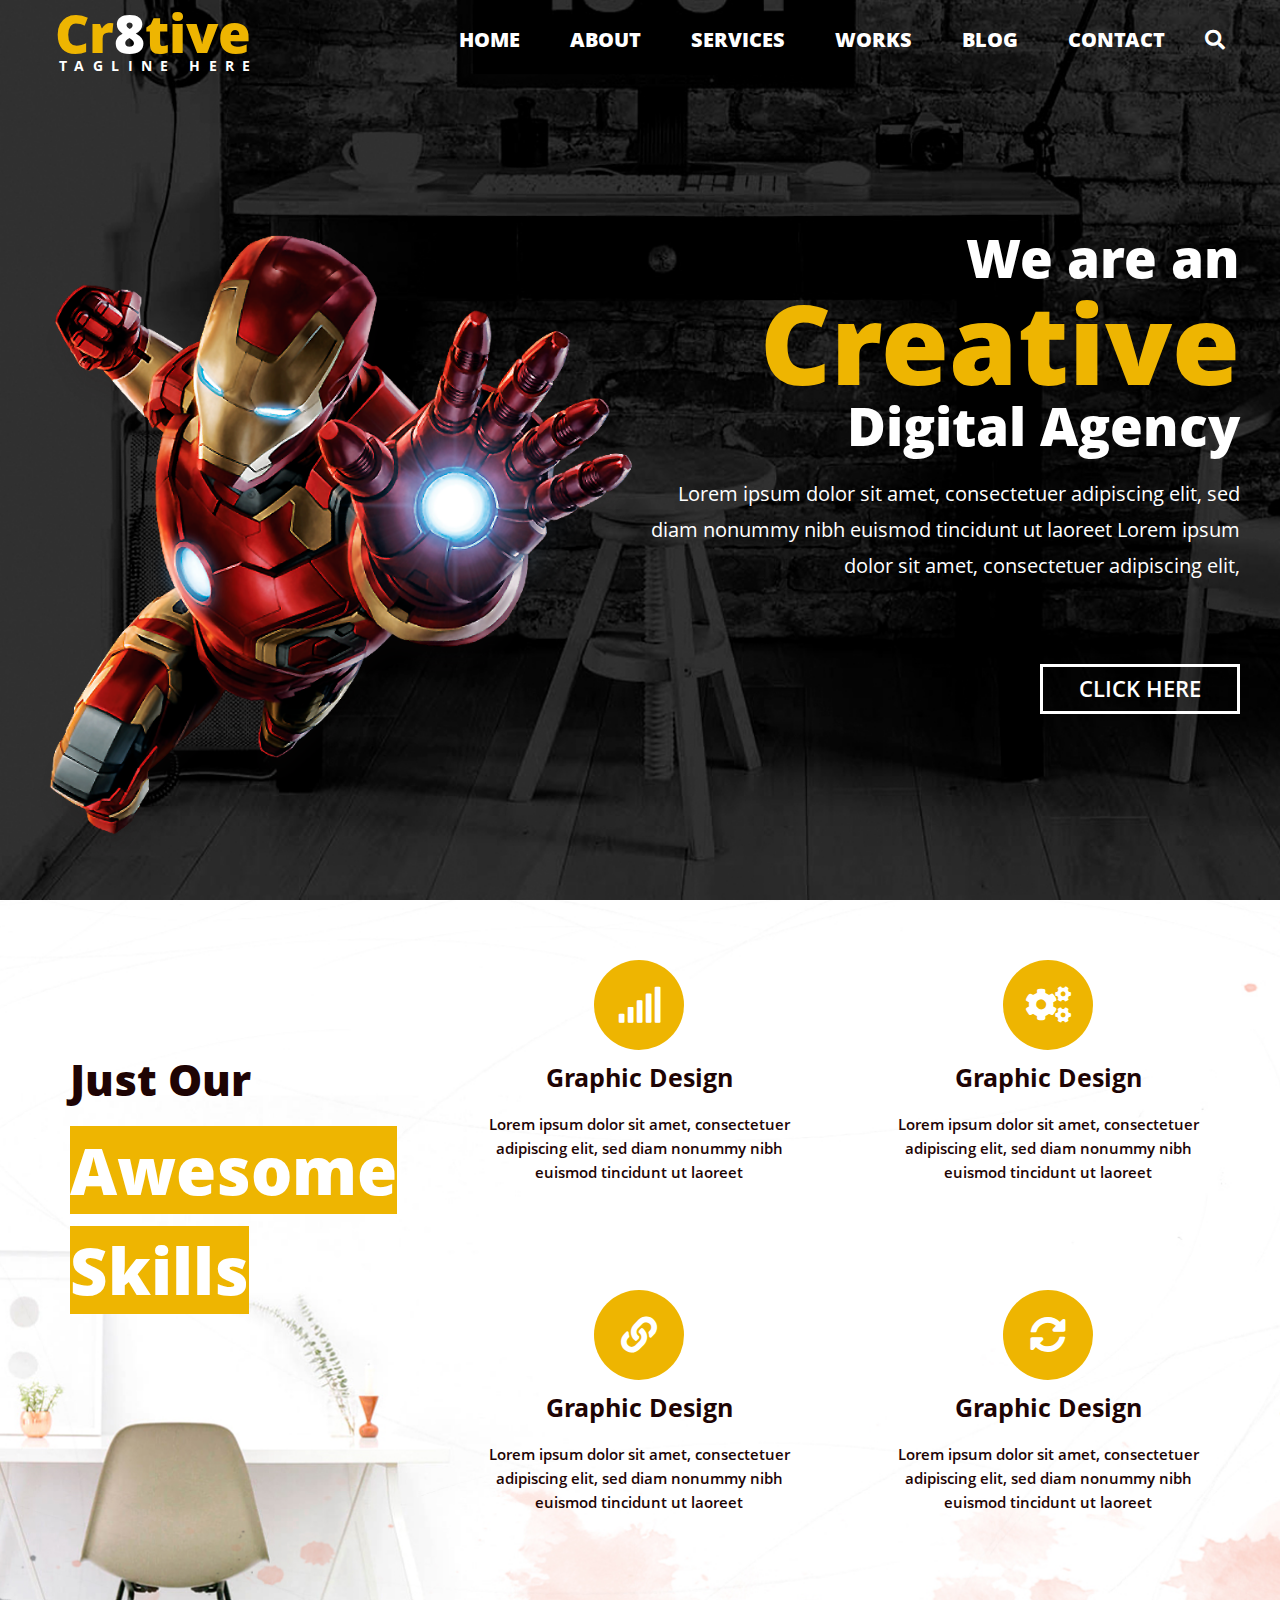
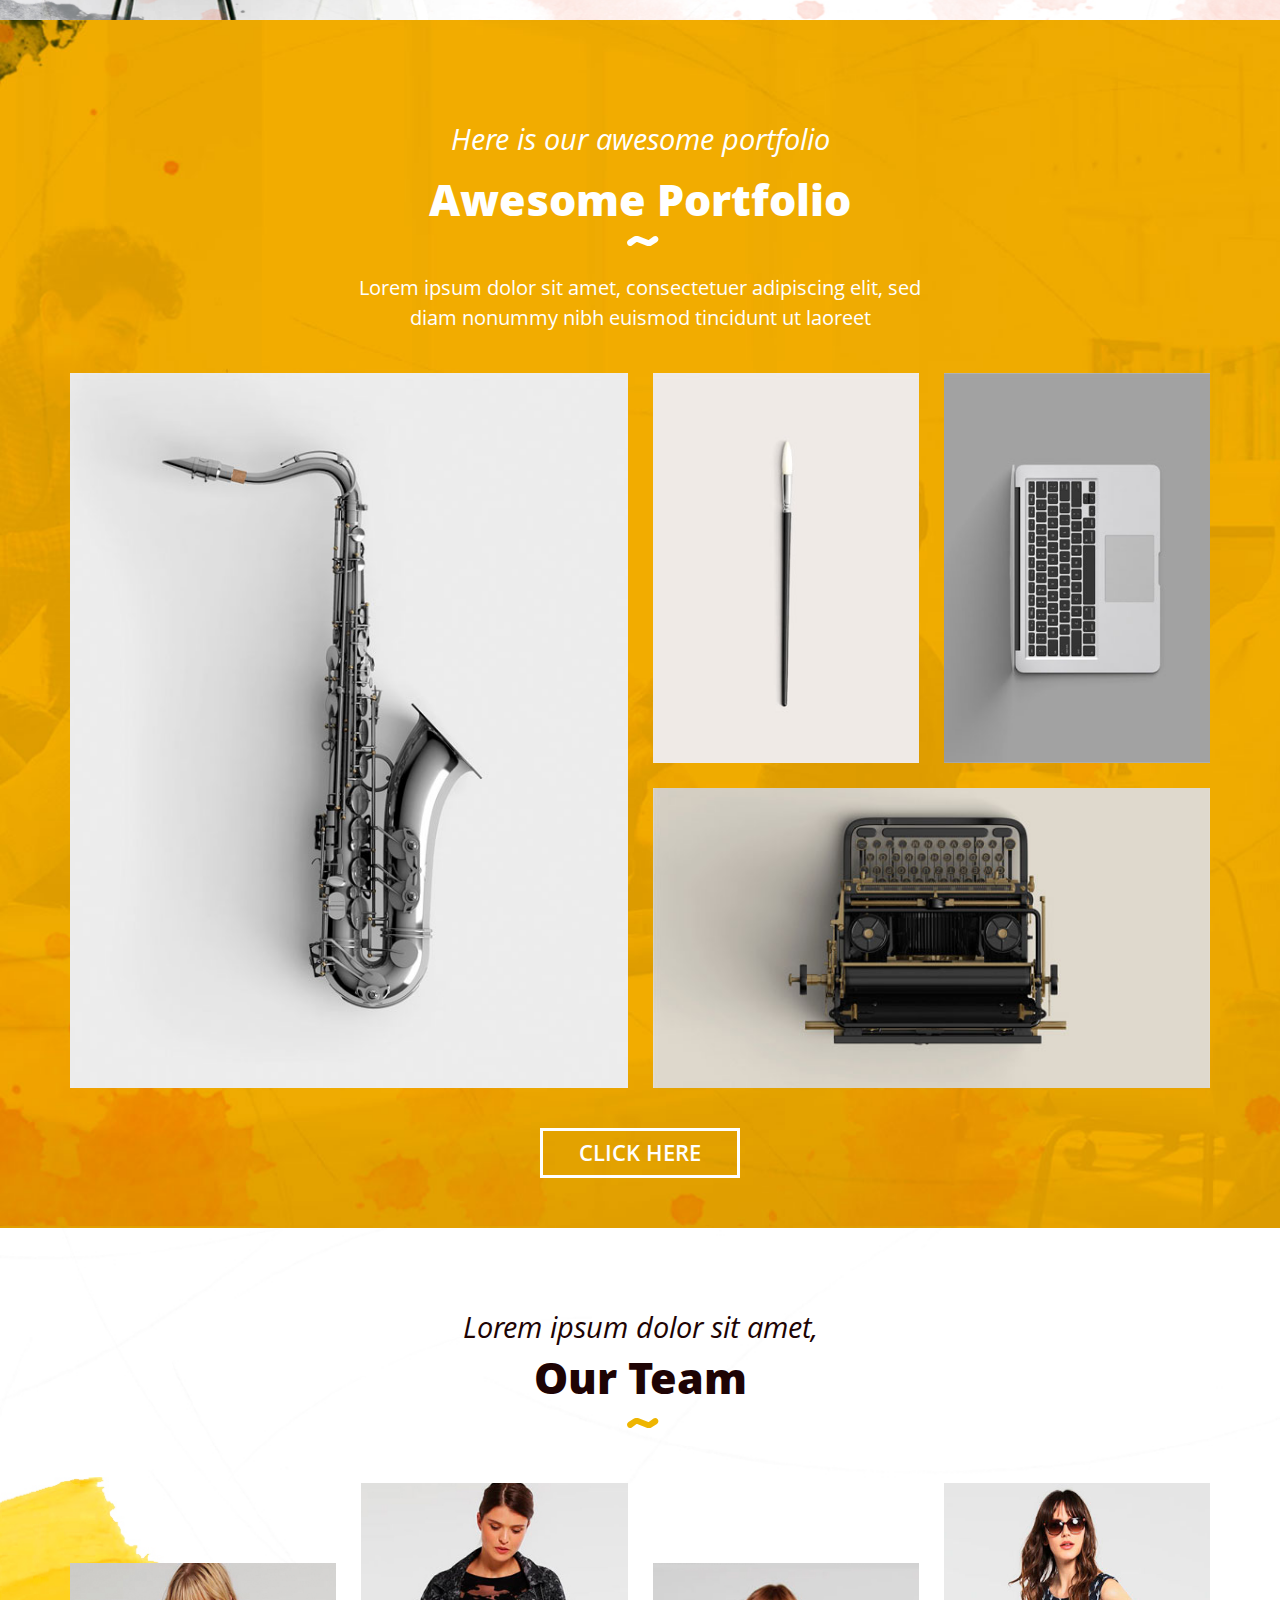
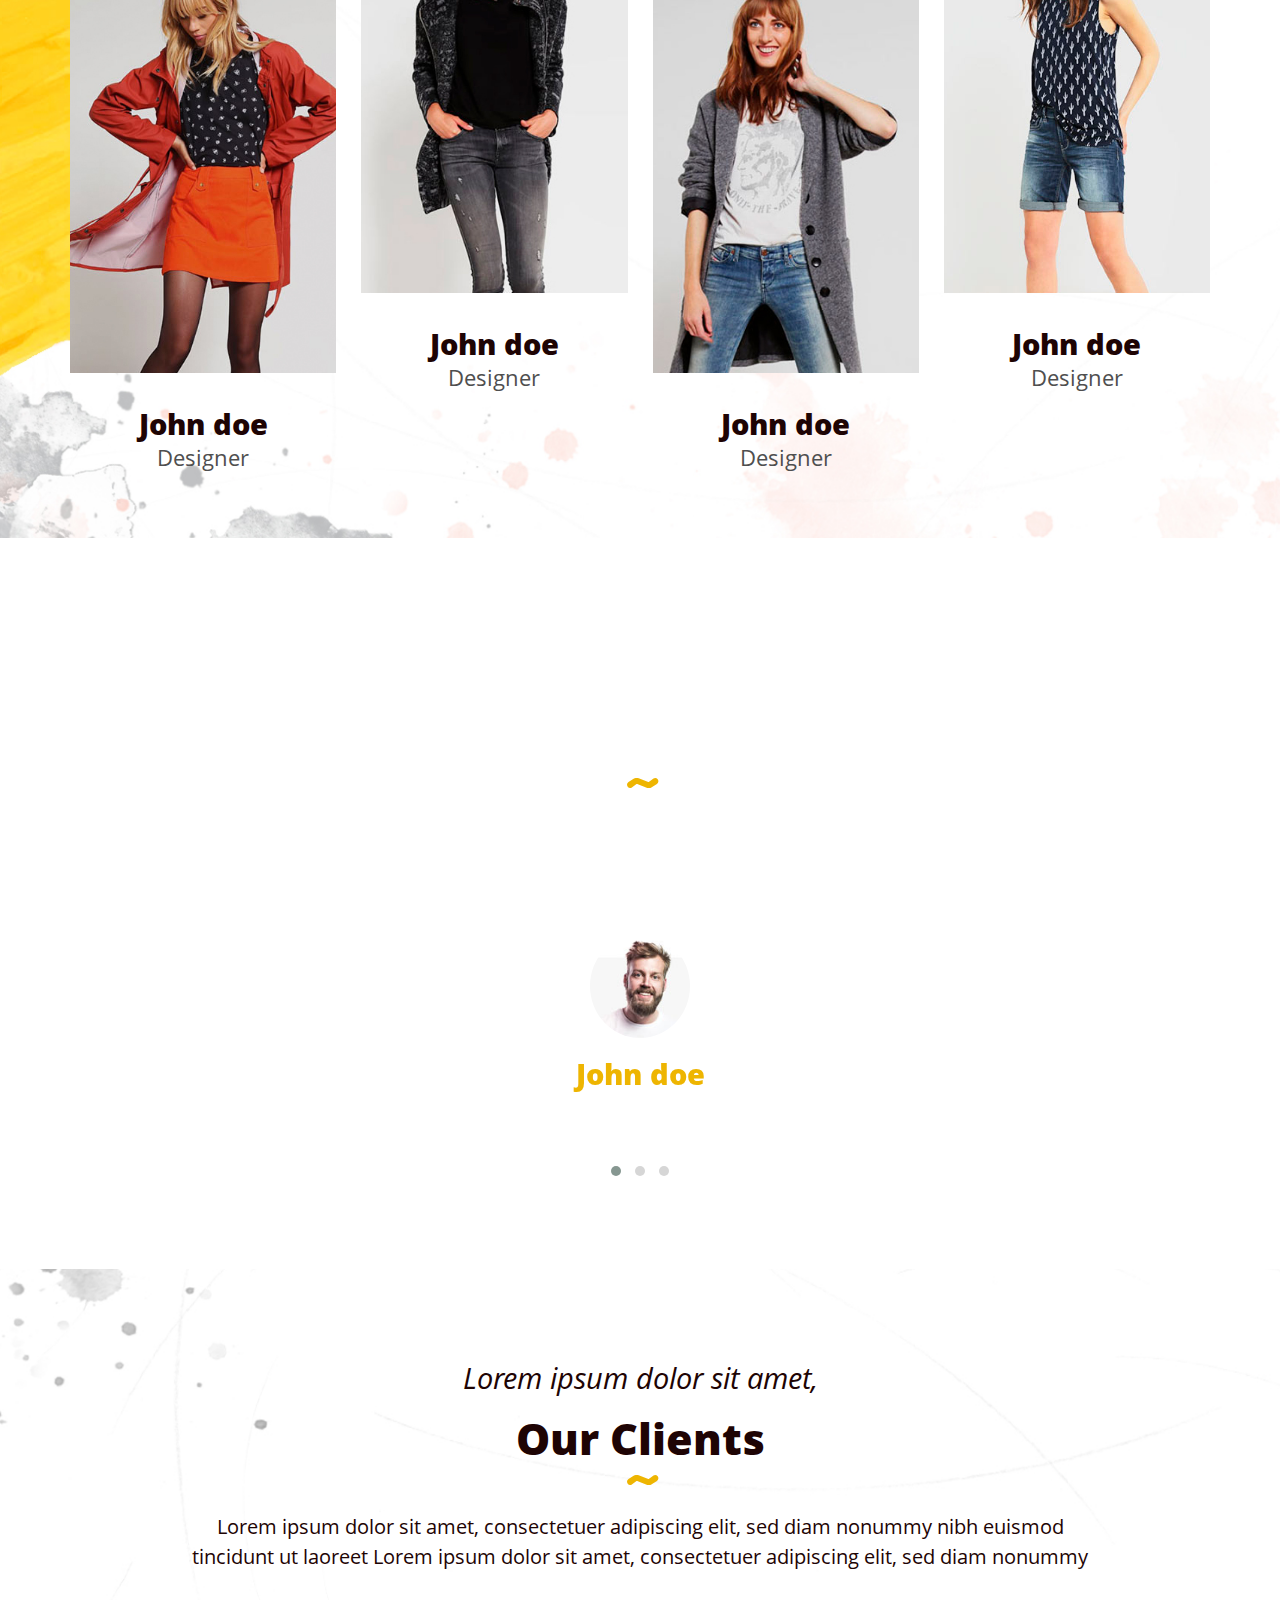
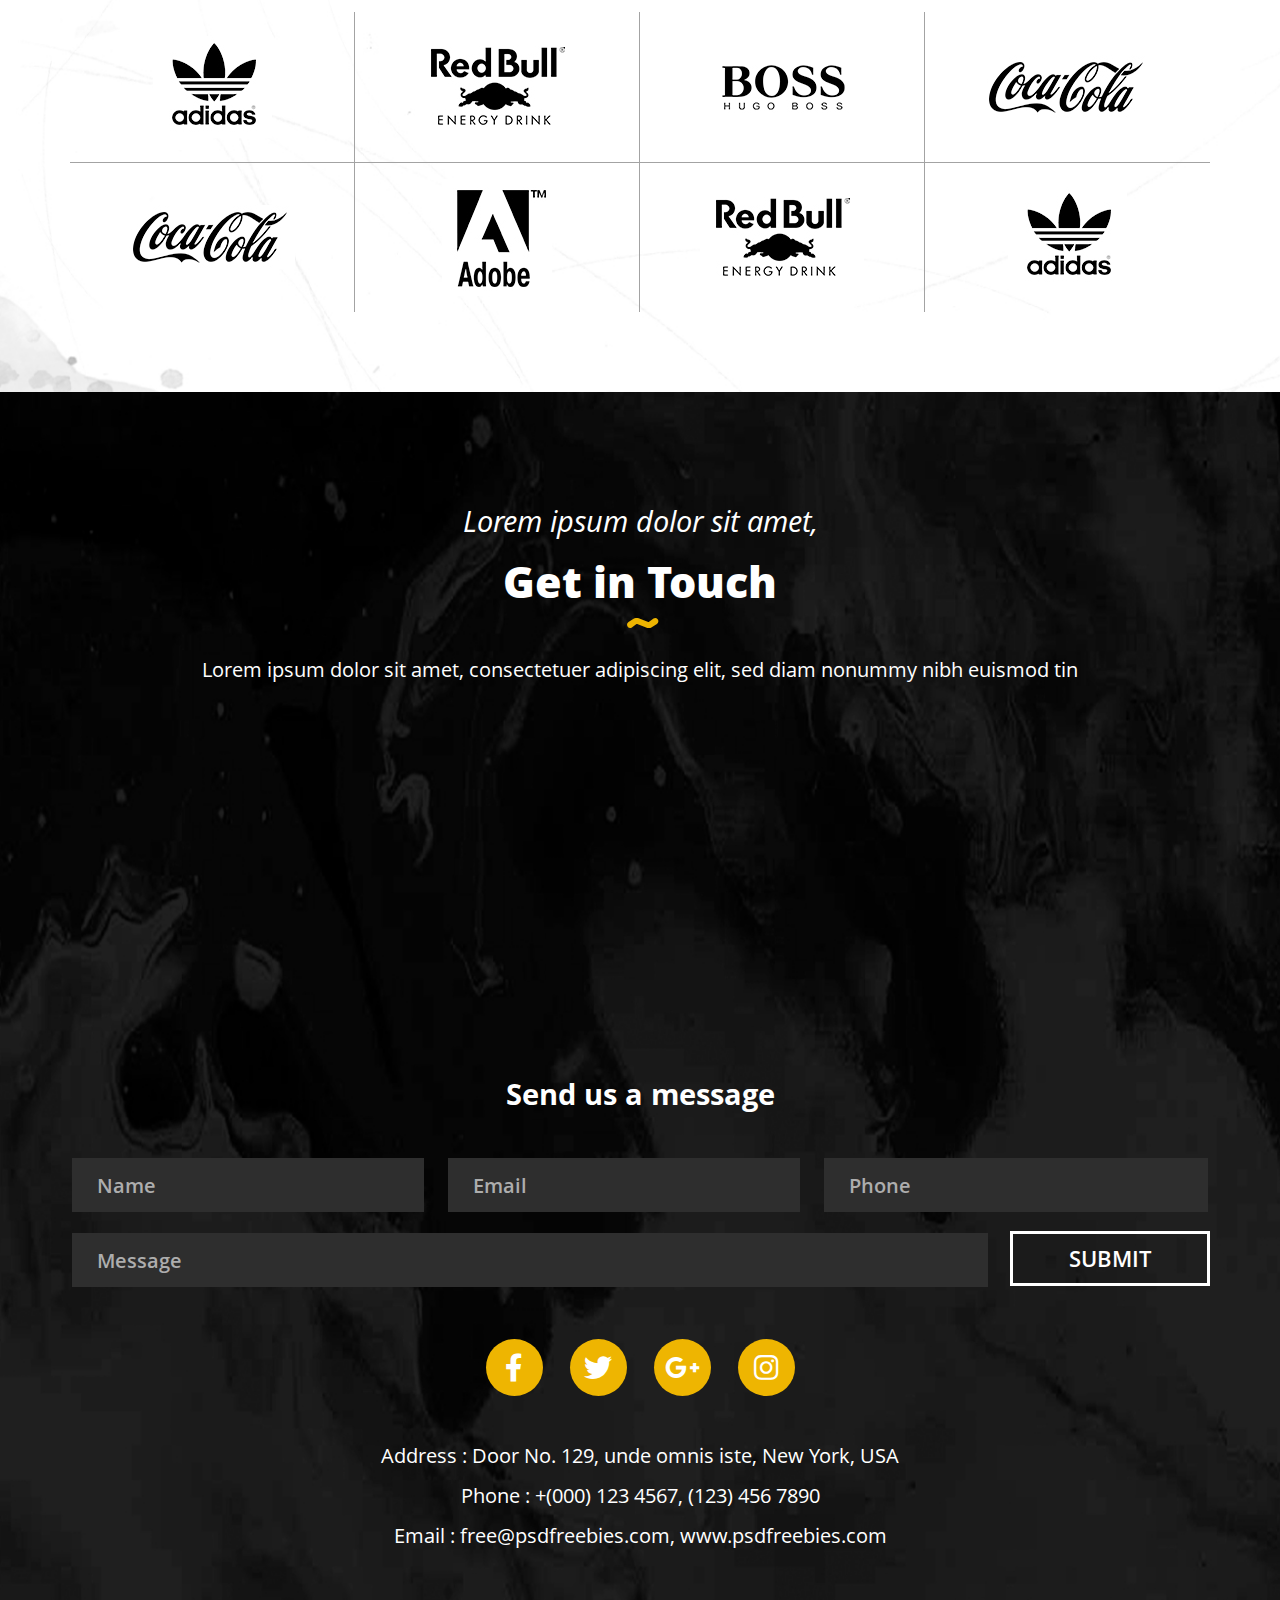
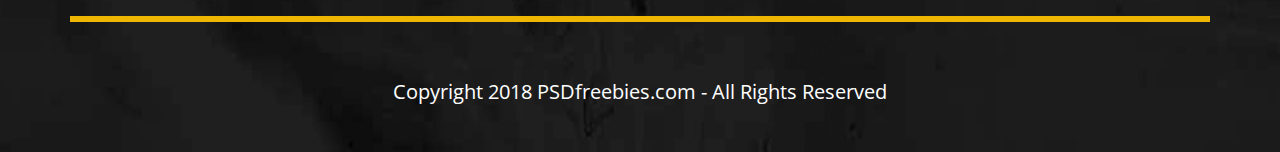
==== commit 31b3ae7b: "правки" ====
--- a/index.html
+++ b/index.html
@@ -55,9 +55,9 @@
                             <li class="nav-item">
                                 <a class="nav-link" href="#">Contact</a>
                             </li>
-                            <form class="searchForm my-2 my-lg-0">
+                            <li class="searchForm my-2 my-lg-0">
                                 <a class="searchLink" href="#" title=""><i class="fa fa-search"></i></a>
-                            </form>
+                            </li>
                         </ul>
                     </div>
                 </nav>
@@ -124,7 +124,7 @@
                     </div>
                     <div class="graphic">
                         <div class="iconGraphic">
-                            <i class="fas fa-signal"></i>
+                            <i class="fas fa-sync-alt"></i>
                         </div>
                         <div class="text">
                             <h3>Graphic Design</h3>
@@ -299,7 +299,7 @@
             <div class="footer__map">
                 <iframe
                     src="https://www.google.com/maps/embed?pb=!1m18!1m12!1m3!1d3248.2156271160525!2d-97.46303944045147!3d35.49894608643825!2m3!1f0!2f0!3f0!3m2!1i1024!2i768!4f13.1!3m3!1m2!1s0x87b2178d6907a9e9%3A0x42b2982e69502d6c!2sLazy%20Days%20RV%20Park!5e0!3m2!1sru!2sru!4v1590000346473!5m2!1sru!2sru"
-                    frameborder="0" style="border:0;" allowfullscreen="" aria-hidden="false" tabindex="0"></iframe>
+                    style="border:0;" allowfullscreen="" aria-hidden="false" tabindex="0"></iframe>
             </div>
 
             <div class="footer__form">
@@ -316,7 +316,7 @@
                         <div class="feedback invalid-feedback"></div>
                     </div>
                     <div class="inputWrap">
-                        <input class="form-control" type="phone" placeholder="Phone" required>
+                        <input class="form-control" type="tel" placeholder="Phone" required>
                         <div class="feedback valid-feedback"></div>
                         <div class="feedback invalid-feedback"></div>
                     </div>
--- a/src/styles/style.css
+++ b/src/styles/style.css
@@ -74,6 +74,11 @@
   span::selection {
     background-color: #1e0404;
     color: #fff; }
+
+a {
+  -webkit-transition-duration: 0.3s;
+  -o-transition-duration: 0.3s;
+  transition-duration: 0.3s; }
 
 body,
 html {
@@ -248,6 +253,15 @@
           .skillsWrapper .skills__content .graphic p::selection {
             background-color: #1e0404;
             color: #fff; }
+        .skillsWrapper .skills__content .graphic:hover .iconGraphic {
+          -webkit-transform: rotate(360deg);
+          -ms-transform: rotate(360deg);
+          transform: rotate(360deg);
+          -webkit-transition: 0.6s;
+          -moz-transition: 0.6s;
+          -o-transition: 0.6s;
+          -ms-transition: 0.6s;
+          transition: 0.6s; }
 
 .portfolioWrapper {
   width: 100%;
@@ -986,7 +1000,8 @@
             background-color: #1e0404;
             color: #fff; }
           .footerWrapper .footer__contacts .contactCompany a:hover {
-            text-decoration: underline; }
+            color: #eeb501;
+            text-decoration: none; }
     .footerWrapper .footer__copyright {
       -ms-grid-row: 6;
       grid-row-start: 6;
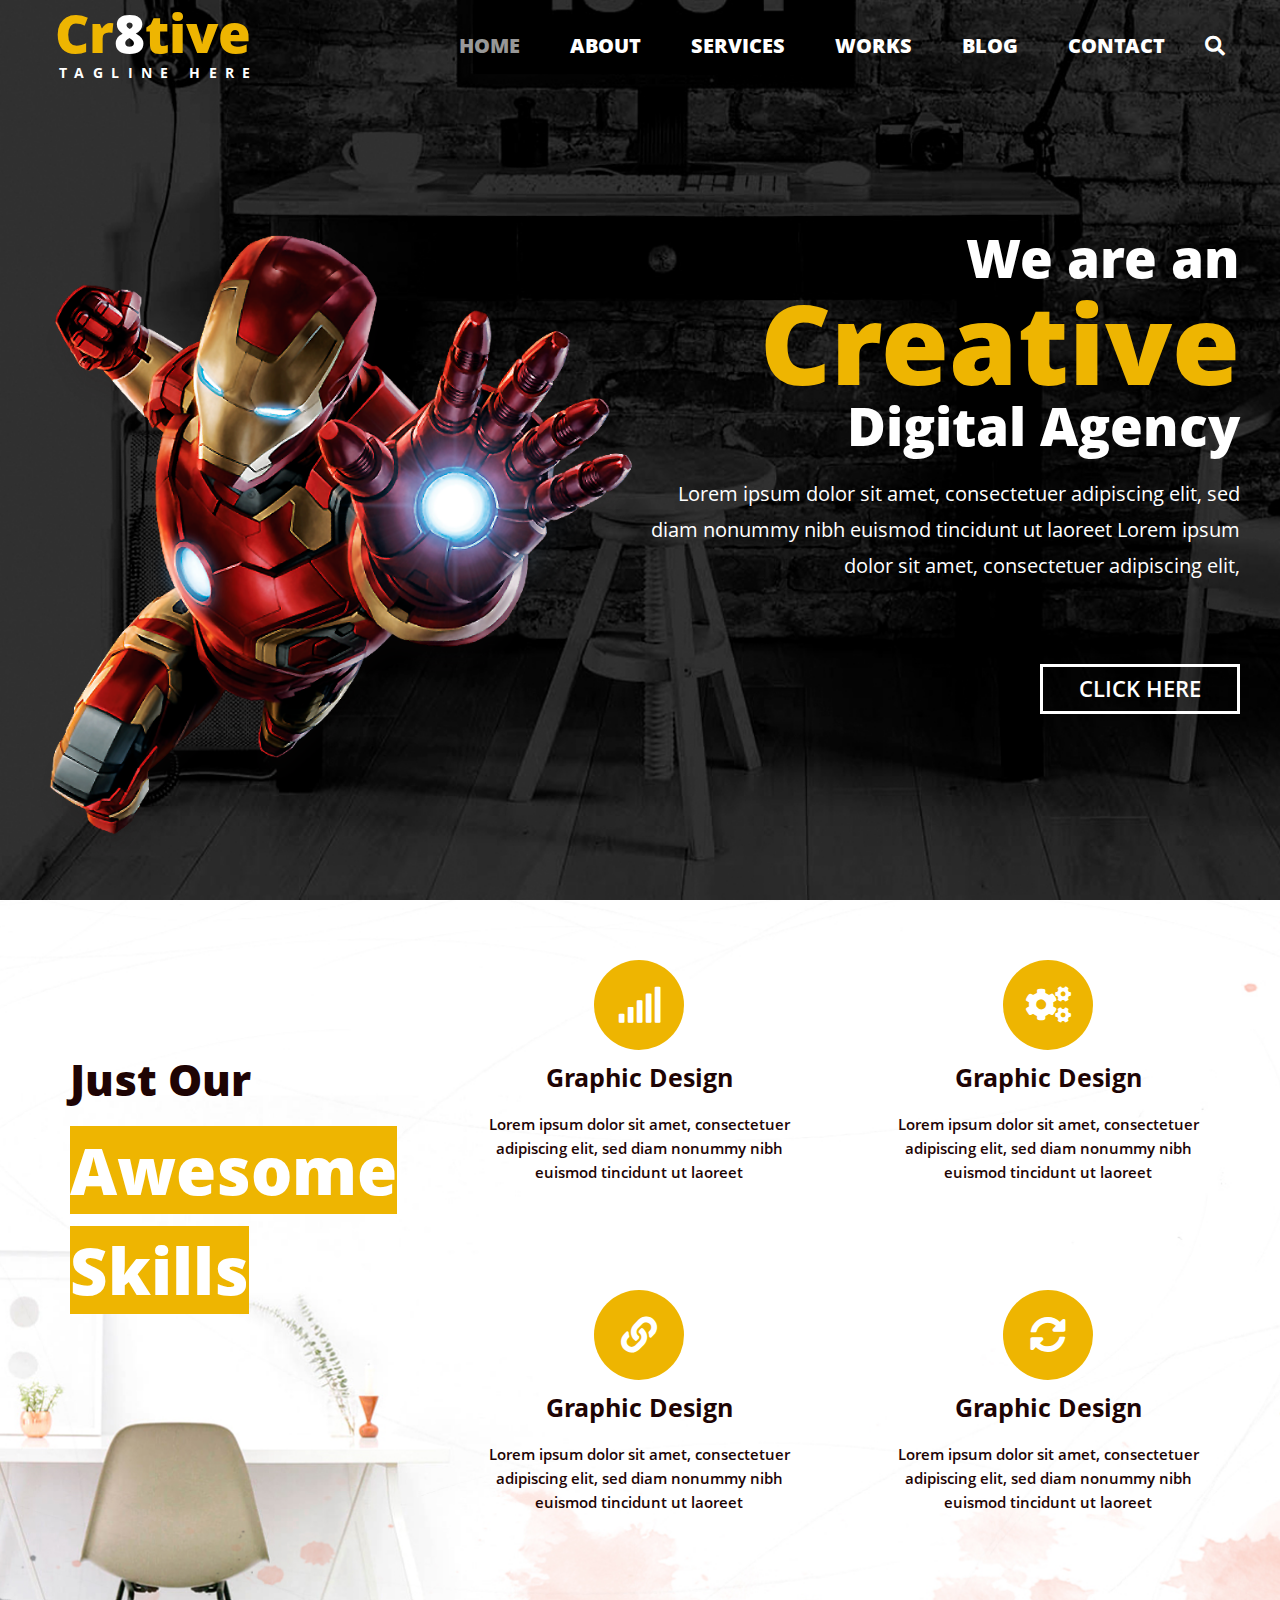
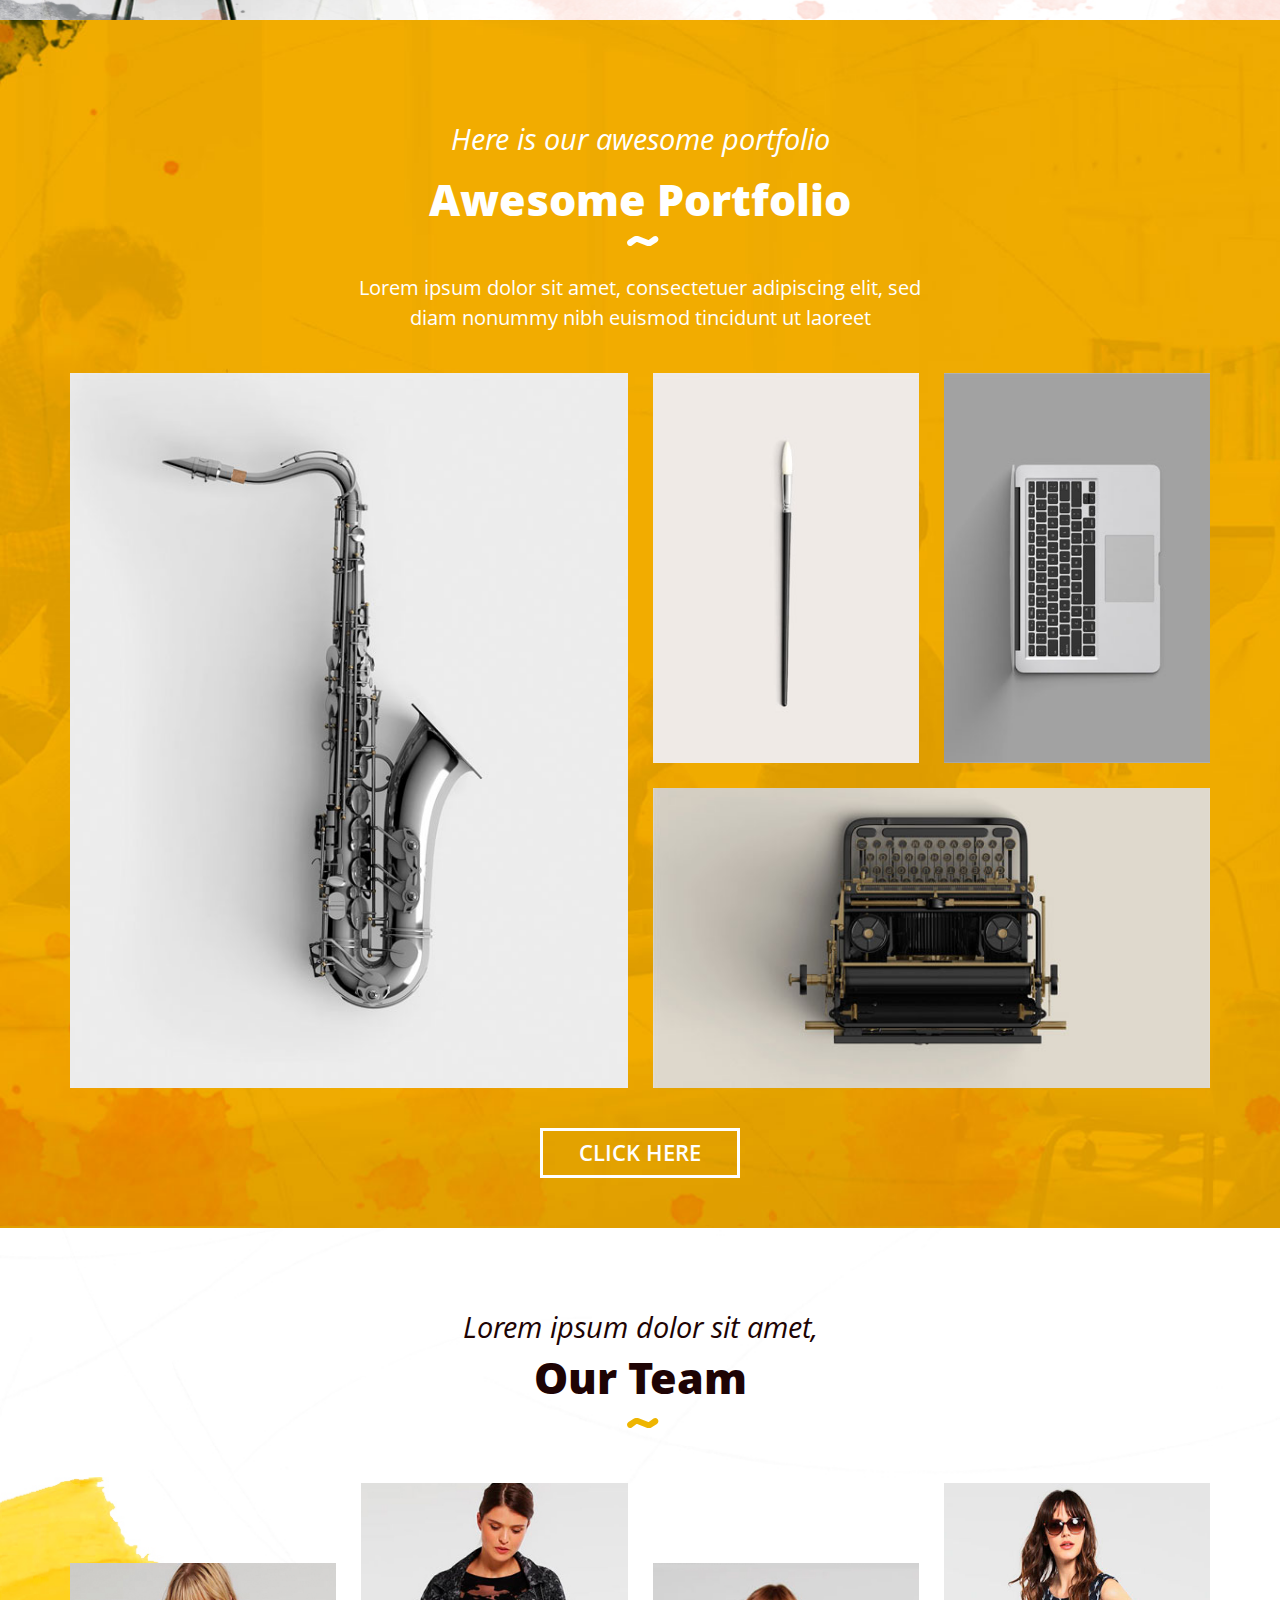
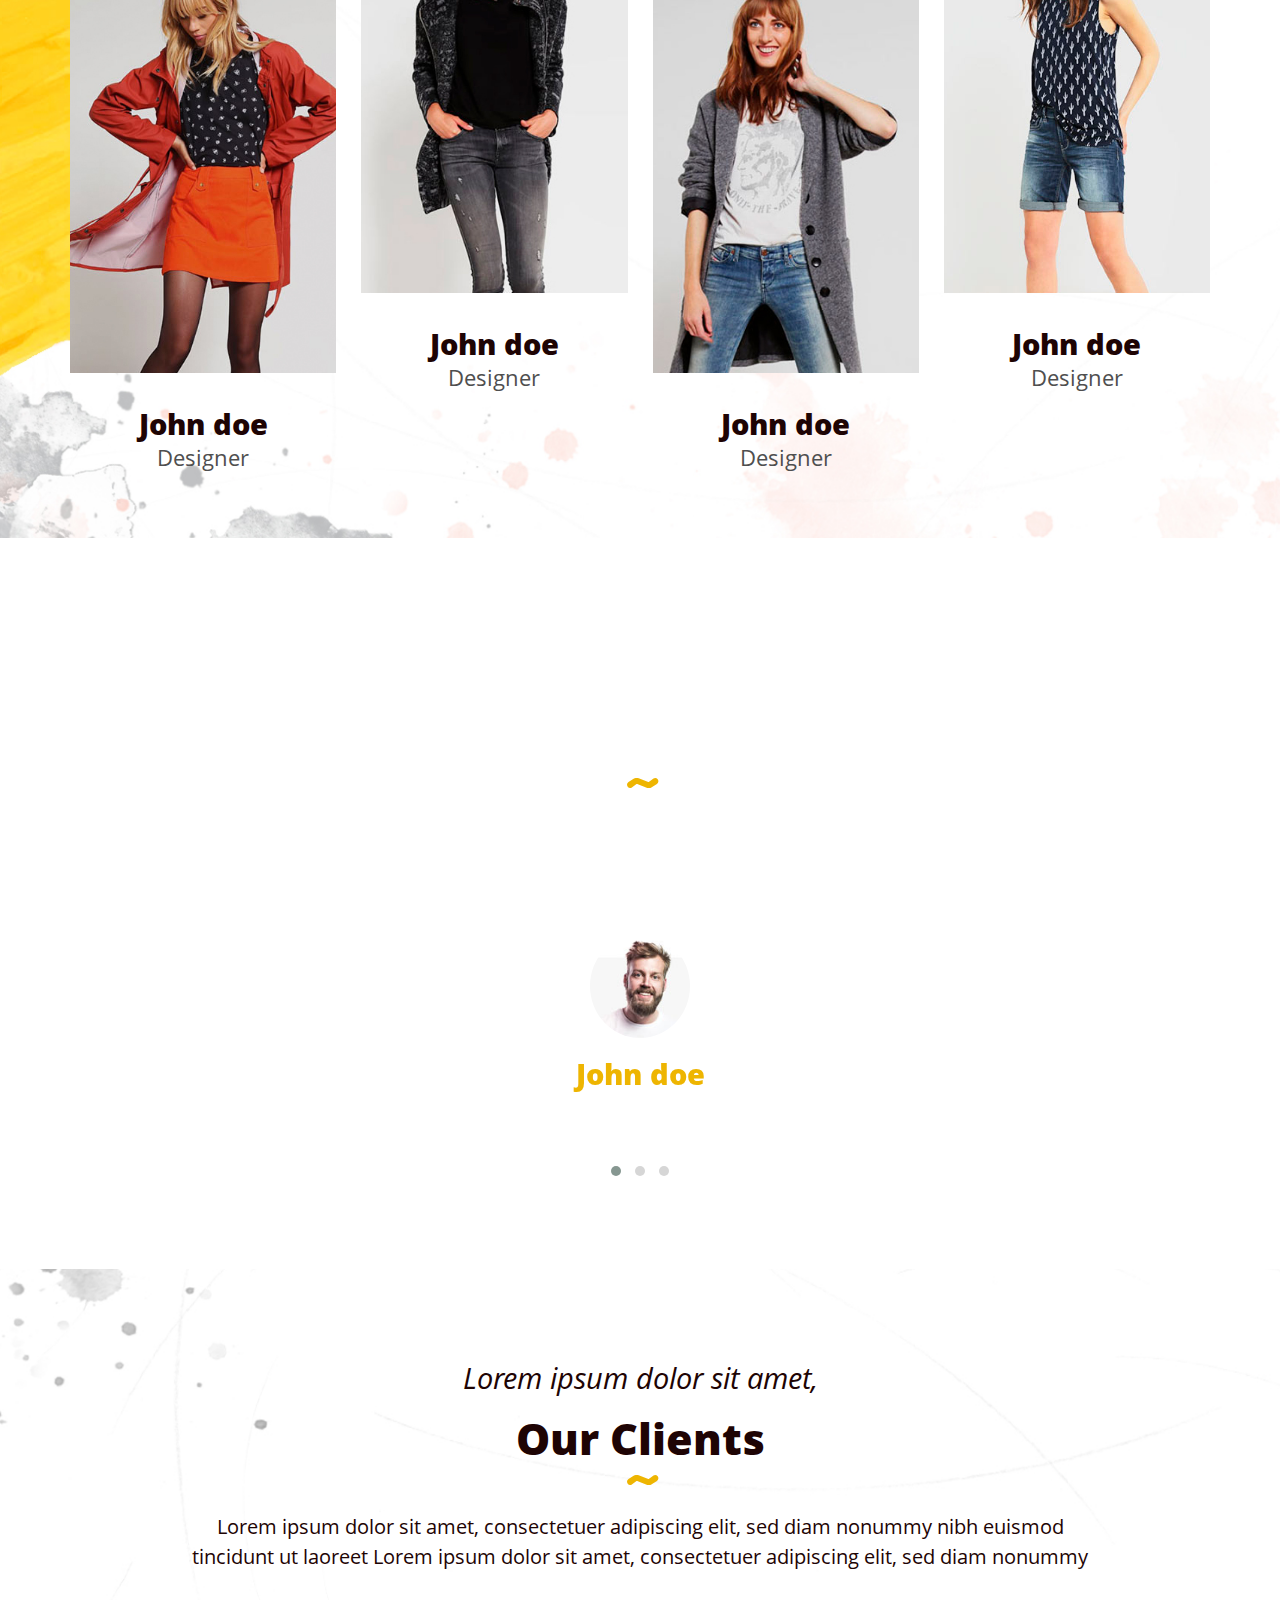
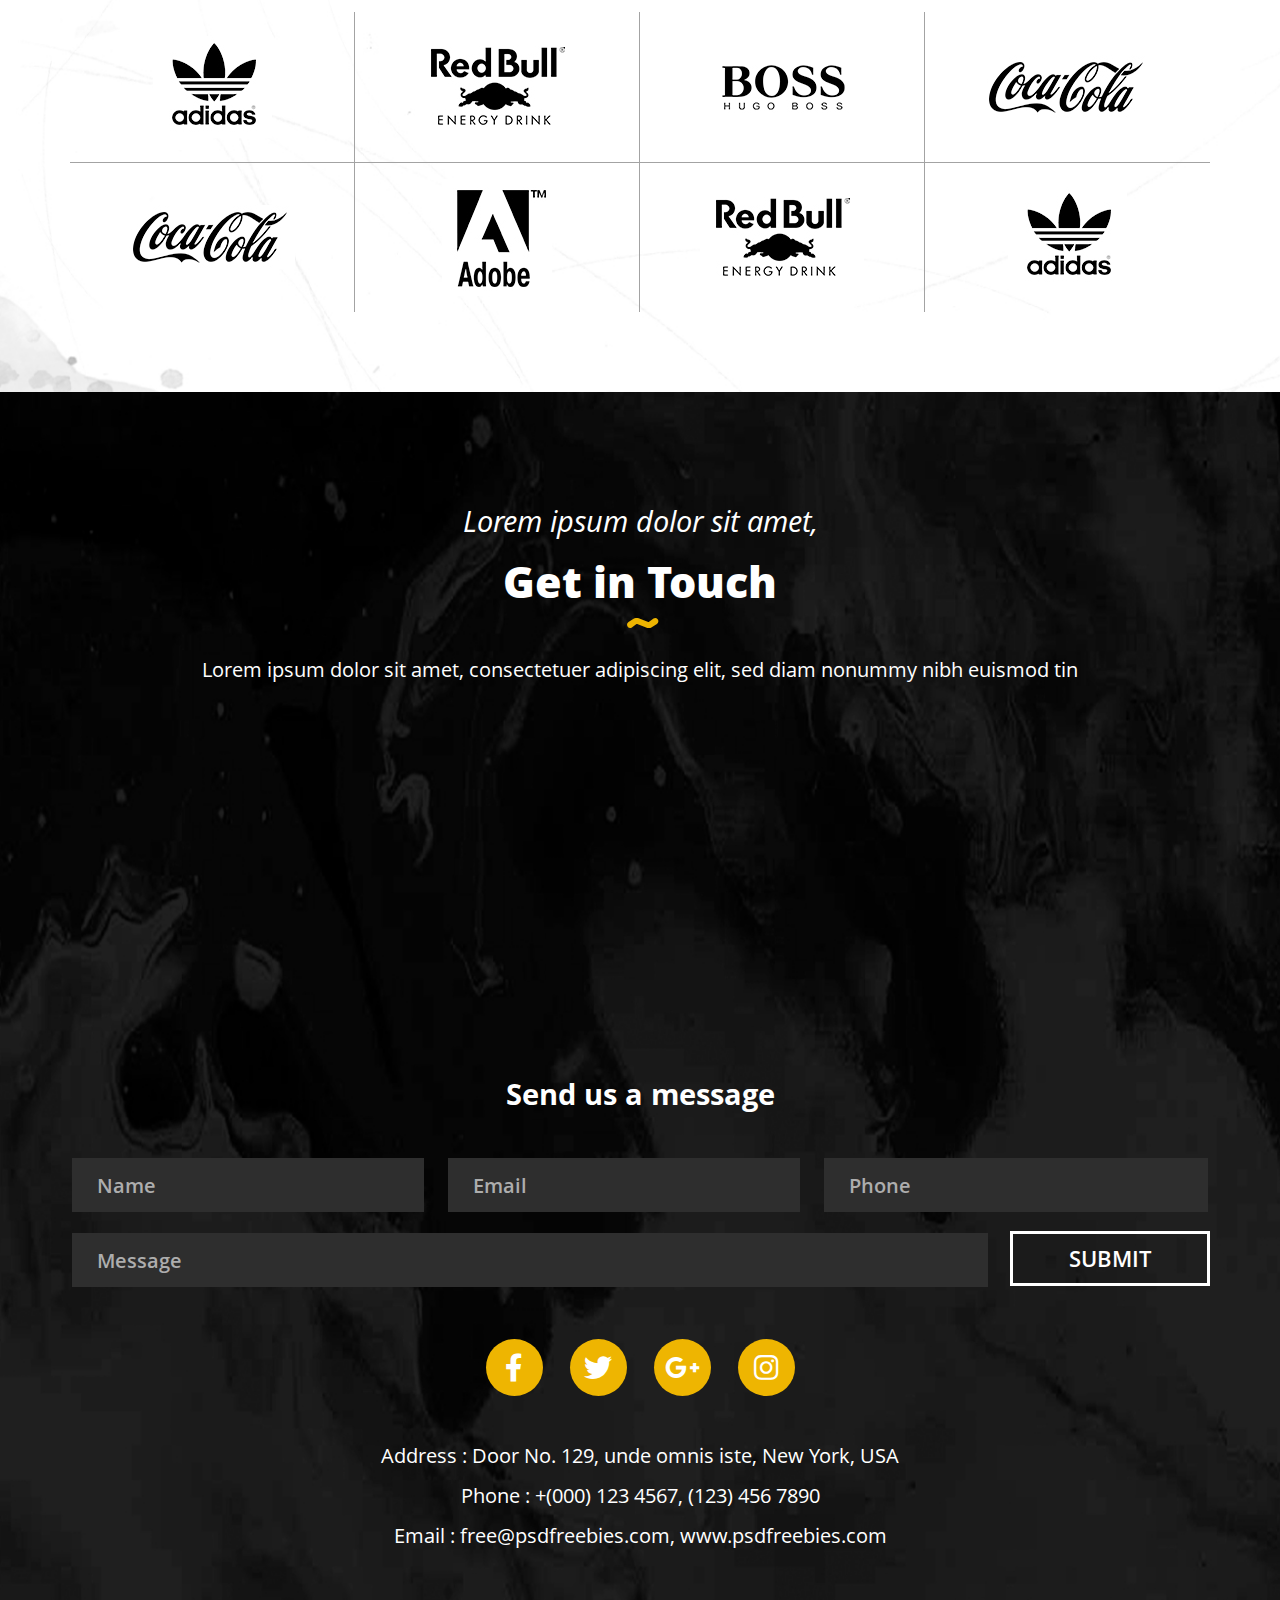
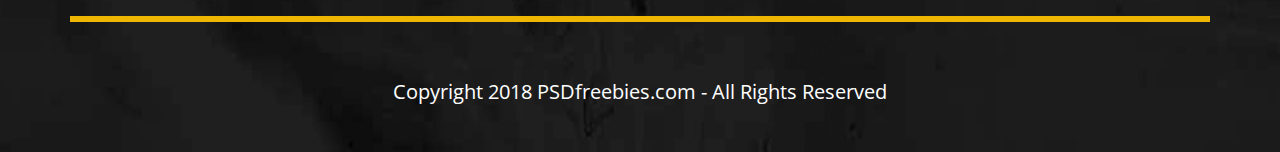
==== commit 7d44013c: "БЭМ" ====
--- a/index.html
+++ b/index.html
@@ -26,46 +26,52 @@
         <section class="mainScreenWrapper">
             <div class="mainScreen">
                 <nav class="container navbar navbar-expand-lg">
-                    <a class="navbar-brand" href="#">
-                        Cr<span class="acctentLetter">8</span>tive <span class="logoTagline">tagline here</span>
-                    </a>
-                    <button class="navbar-toggler" type="button" data-toggle="collapse"
+                    <a class="navbar__brand navbar-brand" href="#">
+                        Cr<span class="navbar-brand--acctentLetter">8</span>tive <span
+                            class="navbar-brand navbar-brand--logoTagline">tagline here</span>
+                    </a>
+                    <button class="navbar__toggler navbar-toggler" type="button" data-toggle="collapse"
                         data-target="#navbarSupportedContent" aria-controls="navbarSupportedContent"
                         aria-expanded="false" aria-label="Toggle navigation">
                         <span class="fas fa-bars"></span>
                     </button>
 
                     <div class="collapse navbar-collapse" id="navbarSupportedContent">
-                        <ul class="navbar-nav ml-auto">
+                        <ul class="navbar navbar-nav ml-auto">
                             <li class="nav-item active">
-                                <a class="nav-link" href="#">Home <span class="sr-only">(current)</span></a>
+                                <a class="navbar__link navbar__link--active nav-link" href="#">Home <span
+                                        class="sr-only">(current)</span></a>
                             </li>
                             <li class="nav-item">
-                                <a class="nav-link" href="#">About</a>
+                                <a class="navbar__link nav-link" href="#">About</a>
                             </li>
                             <li class="nav-item">
-                                <a class="nav-link" href="#">Services</a>
+                                <a class="navbar__link nav-link" href="#">Services</a>
                             </li>
                             <li class="nav-item">
-                                <a class="nav-link" href="#">Works</a>
+                                <a class="navbar__link nav-link" href="#">Works</a>
                             </li>
                             <li class="nav-item">
-                                <a class="nav-link" href="#">Blog</a>
+                                <a class="navbar__link nav-link" href="#">Blog</a>
                             </li>
                             <li class="nav-item">
-                                <a class="nav-link" href="#">Contact</a>
+                                <a class="navbar__link nav-link" href="#">Contact</a>
                             </li>
                             <li class="searchForm my-2 my-lg-0">
-                                <a class="searchLink" href="#" title=""><i class="fa fa-search"></i></a>
+                                <a class="navbar__searchLink" href="#" title="">
+                                    <i class="fa fa-search"></i>
+                                </a>
                             </li>
                         </ul>
                     </div>
                 </nav>
+
                 <div class="mainScreen__img">
                     <div class="relativeImg">
                         <img src="src/images/ironMan.png" alt="Iron Man">
                     </div>
                 </div>
+
                 <div class="mainScreen__content">
                     <div class="title">
                         <h1>We are an <span class="accent">Creative</span> Digital Agency</h1>
--- a/src/styles/style.css
+++ b/src/styles/style.css
@@ -42,6 +42,18 @@
 
 @font-face {
   font-family: 'OneStrokeScript';
+  src: url("../fonts/OneStrokeScriptRegular.ttf") format("truetype");
+  font-weight: 500;
+  font-style: normal; }
+
+@font-face {
+  font-family: 'OneStrokeScript';
+  src: url("../fonts/OneStrokeScriptRegular.ttf") format("truetype");
+  font-weight: 500;
+  font-style: normal; }
+
+@font-face {
+  font-family: 'fontawesome';
   src: url("../fonts/OneStrokeScriptRegular.ttf") format("truetype");
   font-weight: 500;
   font-style: normal; }
@@ -118,9 +130,9 @@
 .mainScreenWrapper {
   width: 100%;
   background-repeat: no-repeat;
-  background: url(../images/bgImg2.jpg) 0 0/cover no-repeat;
-  min-height: 813px; }
+  background: url(../images/bgImg2.jpg) 0 0/cover no-repeat; }
   .mainScreenWrapper .mainScreen {
+    min-height: 813px;
     display: -ms-grid;
     display: grid;
     -ms-grid-columns: 700px 600px;
@@ -682,36 +694,38 @@
 
 .navbar {
   padding: 0; }
-  .navbar .navbar-brand {
+  .navbar__brand {
     font-size: 53px;
     line-height: 53px;
     color: #eeb501;
     font-weight: 600; }
-    .navbar .navbar-brand::-moz-selection {
+    .navbar__brand::-moz-selection {
       background-color: #1e0404;
       color: #fff; }
-    .navbar .navbar-brand::selection {
+    .navbar__brand::selection {
       background-color: #1e0404;
       color: #fff; }
-    .navbar .navbar-brand .acctentLetter {
+    .navbar__brand:hover {
+      color: #fecc2e; }
+  .navbar .navbar-brand--acctentLetter {
+    color: #fff; }
+  .navbar .navbar-brand--logoTagline {
+    display: block;
+    font-size: 14px;
+    line-height: 14px;
+    color: #fff;
+    font-weight: 500;
+    text-transform: uppercase;
+    letter-spacing: 8.4px;
+    text-align: right;
+    padding-left: 4px; }
+    .navbar .navbar-brand--logoTagline::-moz-selection {
+      background-color: #1e0404;
       color: #fff; }
-    .navbar .navbar-brand .logoTagline {
-      display: block;
-      font-size: 14px;
-      line-height: 14px;
-      color: #fff;
-      font-weight: 500;
-      text-transform: uppercase;
-      letter-spacing: 8.4px;
-      text-align: right;
-      padding-left: 4px; }
-      .navbar .navbar-brand .logoTagline::-moz-selection {
-        background-color: #1e0404;
-        color: #fff; }
-      .navbar .navbar-brand .logoTagline::selection {
-        background-color: #1e0404;
-        color: #fff; }
-  .navbar .nav-link {
+    .navbar .navbar-brand--logoTagline::selection {
+      background-color: #1e0404;
+      color: #fff; }
+  .navbar__link {
     font-size: 20px;
     line-height: 1.5em;
     color: #fff;
@@ -719,23 +733,25 @@
     text-transform: uppercase;
     padding: 0;
     margin-right: 30px; }
-    .navbar .nav-link::-moz-selection {
+    .navbar__link::-moz-selection {
       background-color: #1e0404;
       color: #fff; }
-    .navbar .nav-link::selection {
+    .navbar__link::selection {
       background-color: #1e0404;
       color: #fff; }
-    .navbar .nav-link:hover {
+    .navbar__link:hover {
       color: #eeb501;
       -webkit-transition: .2s;
       -o-transition: .2s;
       transition: .2s; }
-  .navbar .searchForm .searchLink {
+    .navbar__link--active {
+      color: rgba(255, 255, 255, 0.6); }
+  .navbar__searchLink {
     color: #fff;
     text-align: right; }
-    .navbar .searchForm .searchLink:hover {
+    .navbar__searchLink:hover {
       color: #eeb501; }
-  .navbar .navbar-toggler {
+  .navbar__toggler {
     color: #fff;
     font-size: 30px;
     outline: none !important; }
@@ -799,6 +815,20 @@
     background: #cccccc;
     text-decoration: none;
     color: #4b0a0a; }
+
+@font-face {
+  font-family: 'FontAwesome5';
+  src: url("../vendors/fontawesome-free-5.13.0-web/webfonts/fa-brands-400.eot");
+  src: url("../vendors/fontawesome-free-5.13.0-web/webfonts/fa-brands-400.eot?#iefix") format("embedded-opentype"), url("../vendors/fontawesome-free-5.13.0-web/webfonts/fa-brands-400.woff2") format("woff2"), url("../vendors/fontawesome-free-5.13.0-web/webfonts/fa-brands-400.woff") format("woff"), url("../vendors/fontawesome-free-5.13.0-web/webfonts/fa-brands-400.ttf") format("truetype"), url("../vendors/fontawesome-free-5.13.0-web/webfonts/fa-brands-400.svg#fontawesome") format("svg");
+  font-weight: normal;
+  font-style: normal; }
+
+@font-face {
+  font-family: 'FontAwesome';
+  src: url("../vendors/font-awesome/fonts/fontawesome-webfont.eot?v=4.7.0");
+  src: url("../vendors/font-awesome/fonts/fontawesome-webfont.eot?#iefix&v=4.7.0") format("embedded-opentype"), url("../vendors/font-awesome/fonts/fontawesome-webfont.woff2?v=4.7.0") format("woff2"), url("../vendors/font-awesome/fonts/fontawesome-webfont.woff?v=4.7.0") format("woff"), url("../vendors/font-awesome/fonts/fontawesome-webfont.ttf?v=4.7.0") format("truetype"), url("../vendors/font-awesome/fonts/fontawesome-webfont.svg?v=4.7.0#fontawesomeregular") format("svg");
+  font-weight: normal;
+  font-style: normal; }
 
 .footerWrapper {
   width: 100%;
@@ -929,16 +959,17 @@
             position: absolute;
             top: 32px; }
             .footerWrapper .footer__form .mainForm .inputWrap .feedback::after, .footerWrapper .footer__form .mainForm .inputWrap .valid-feedback::after, .footerWrapper .footer__form .mainForm .inputWrap .invalid-feedback::after {
-              font-family: 'FontAwesome';
               font-size: 22px;
               position: absolute;
               left: 2px;
               top: -43px; }
           .footerWrapper .footer__form .mainForm .inputWrap .valid-feedback::after {
             content: "\f00c";
+            font-family: 'FontAwesome';
             color: #00ad5f; }
           .footerWrapper .footer__form .mainForm .inputWrap .invalid-feedback::after {
             content: "\f06a";
+            font-family: 'FontAwesome';
             color: #f12c2c; }
     .footerWrapper .footer__contacts {
       -ms-grid-row: 5;
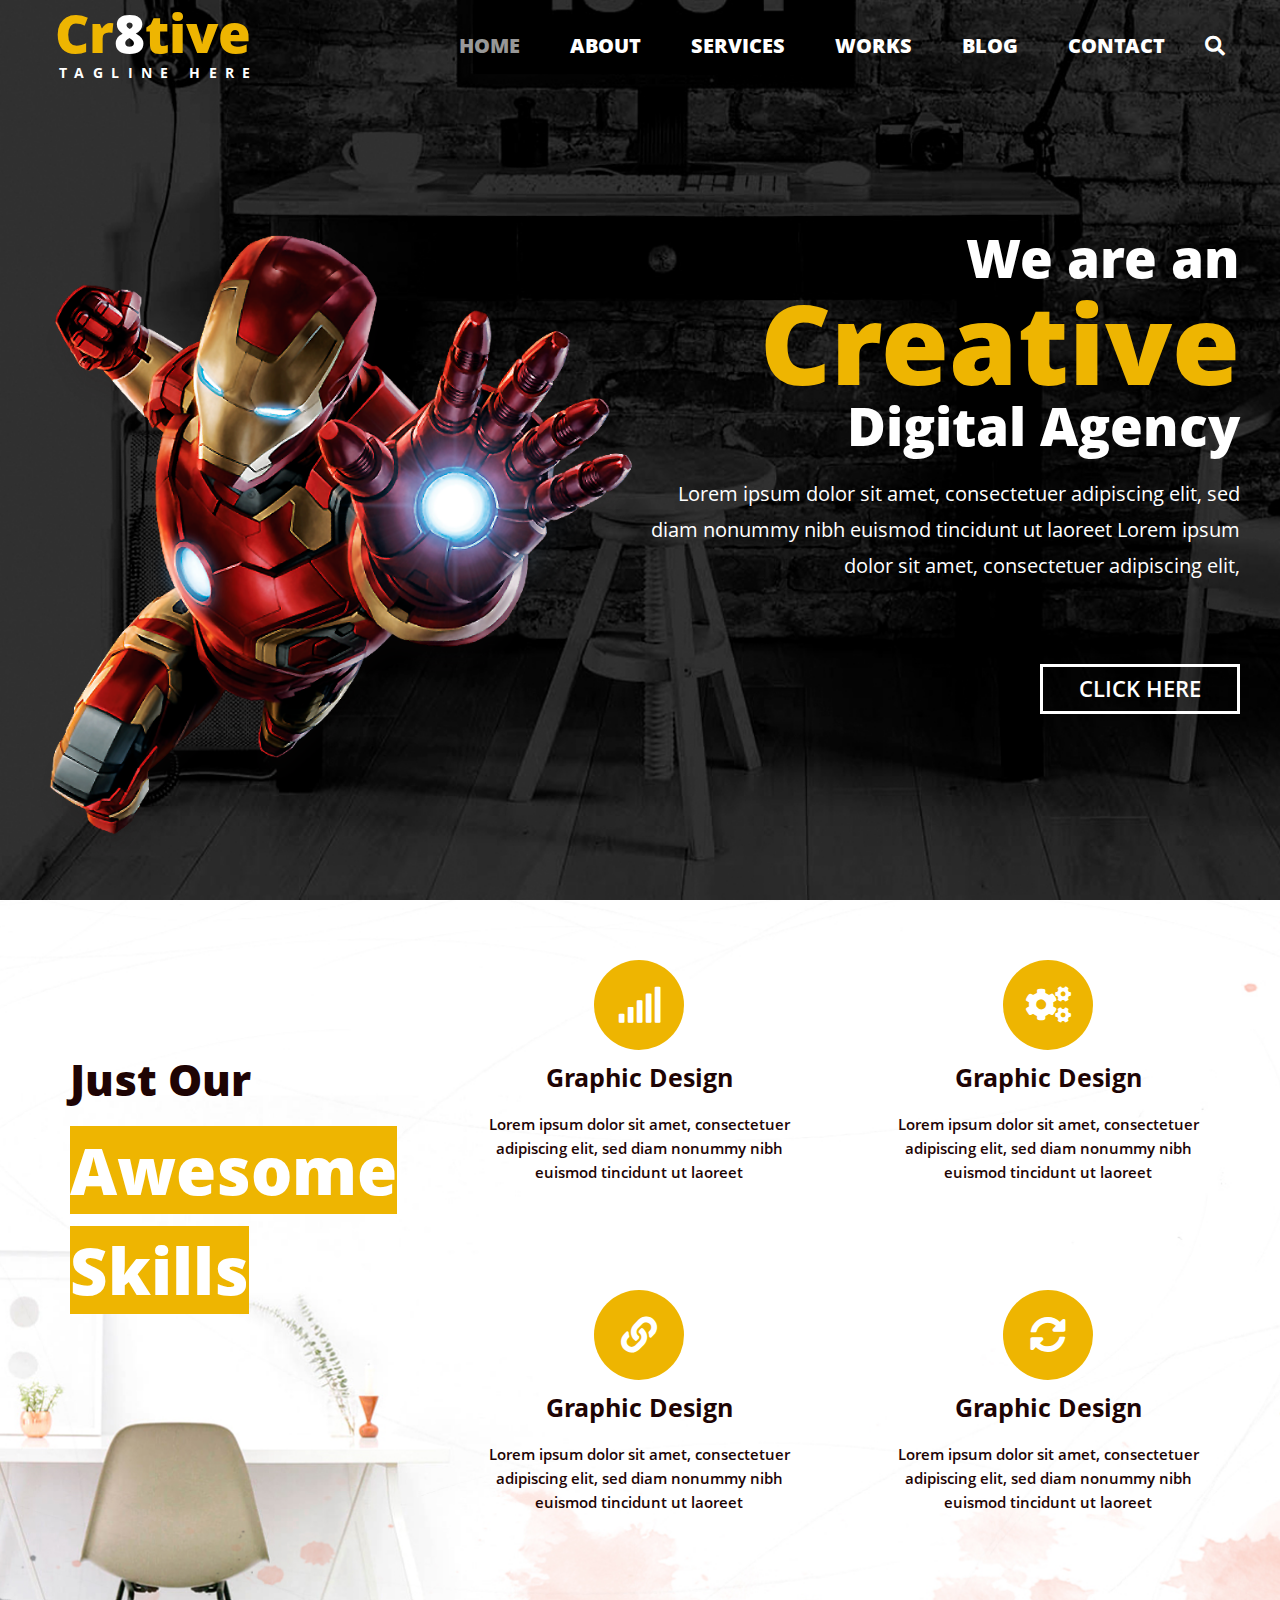
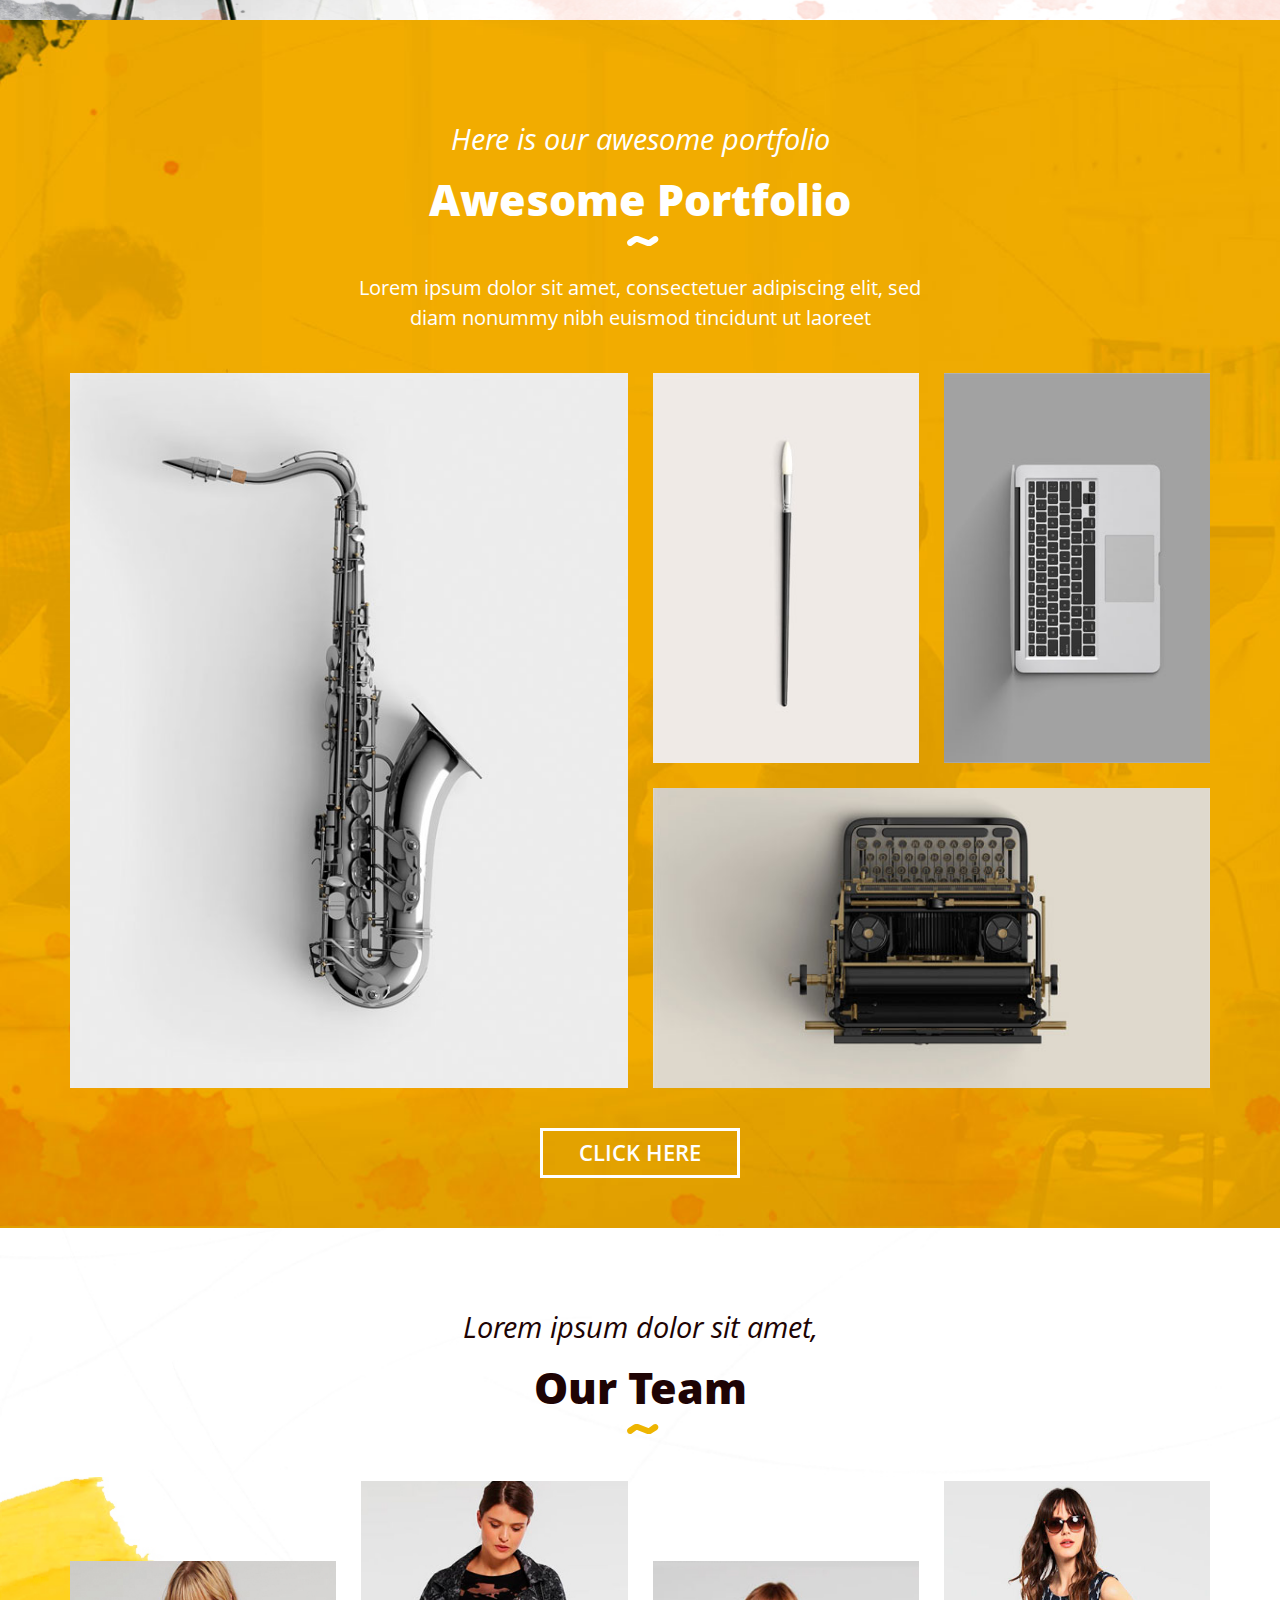
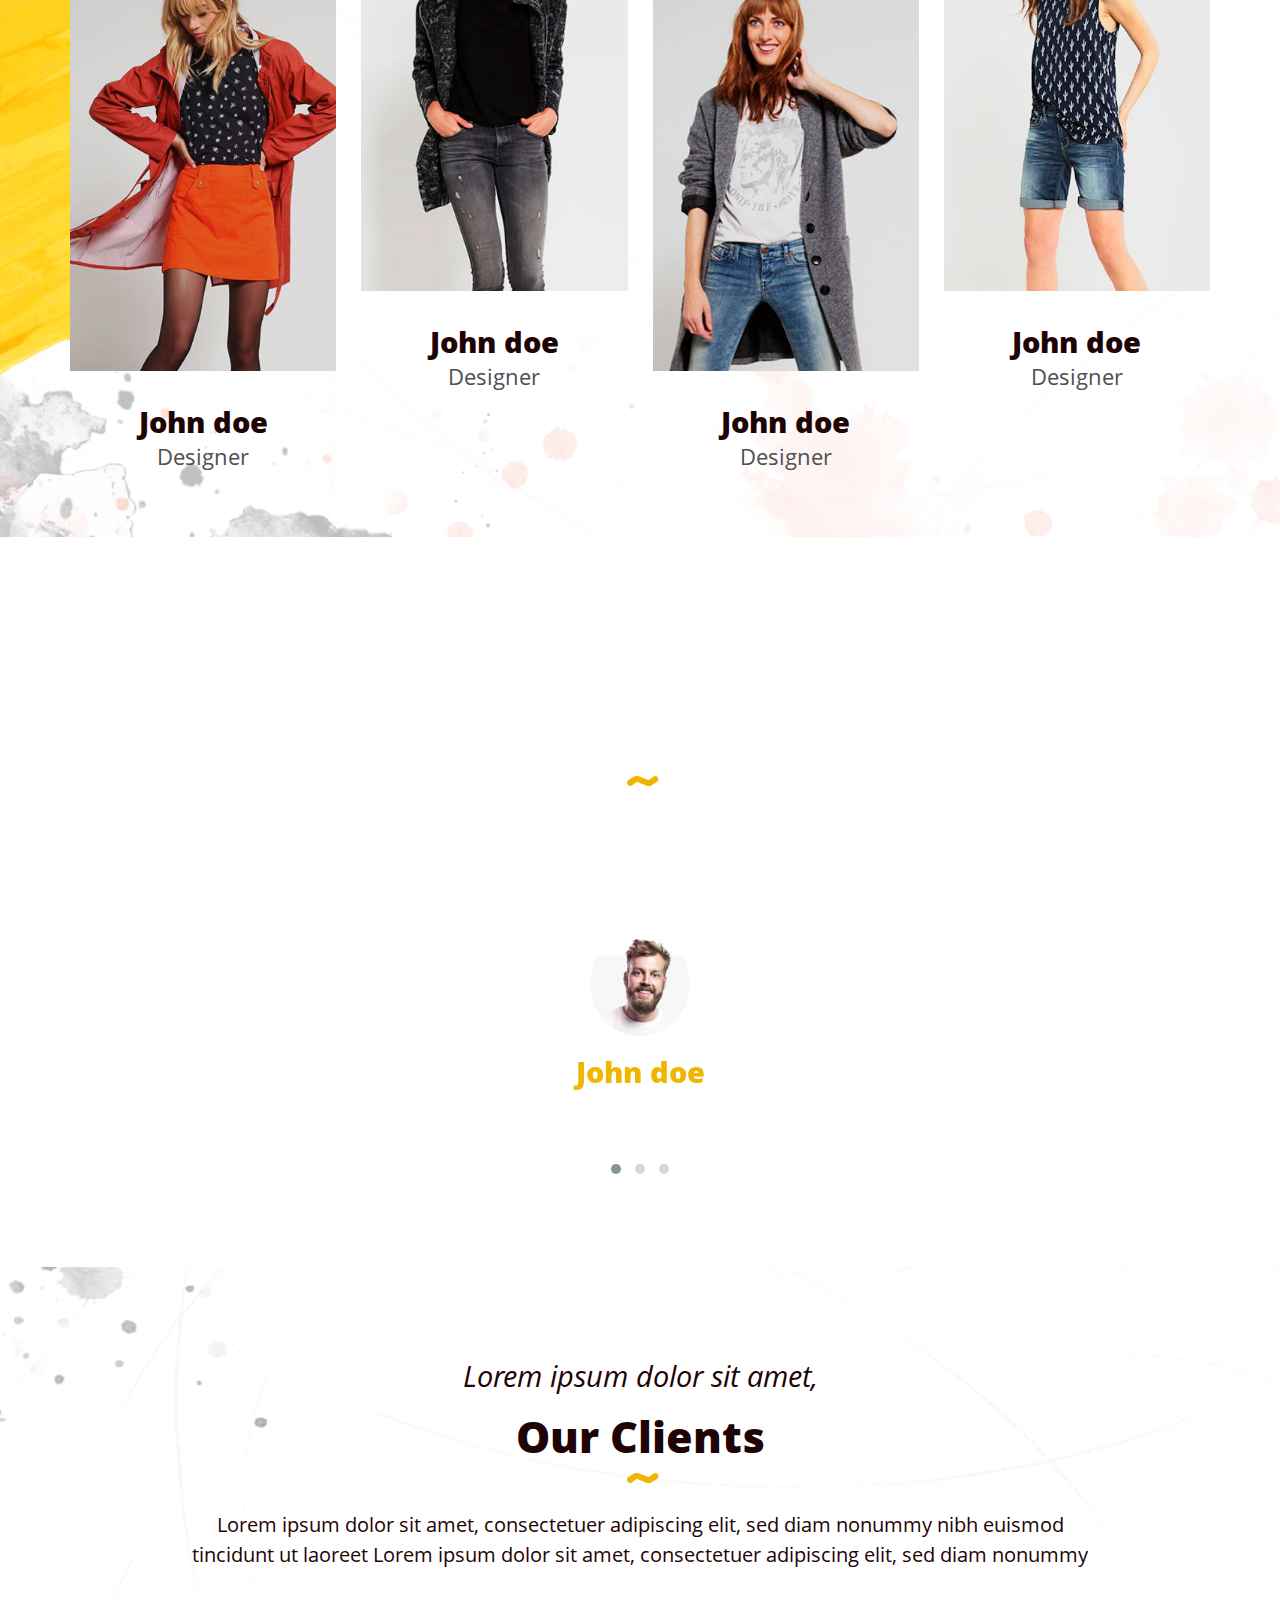
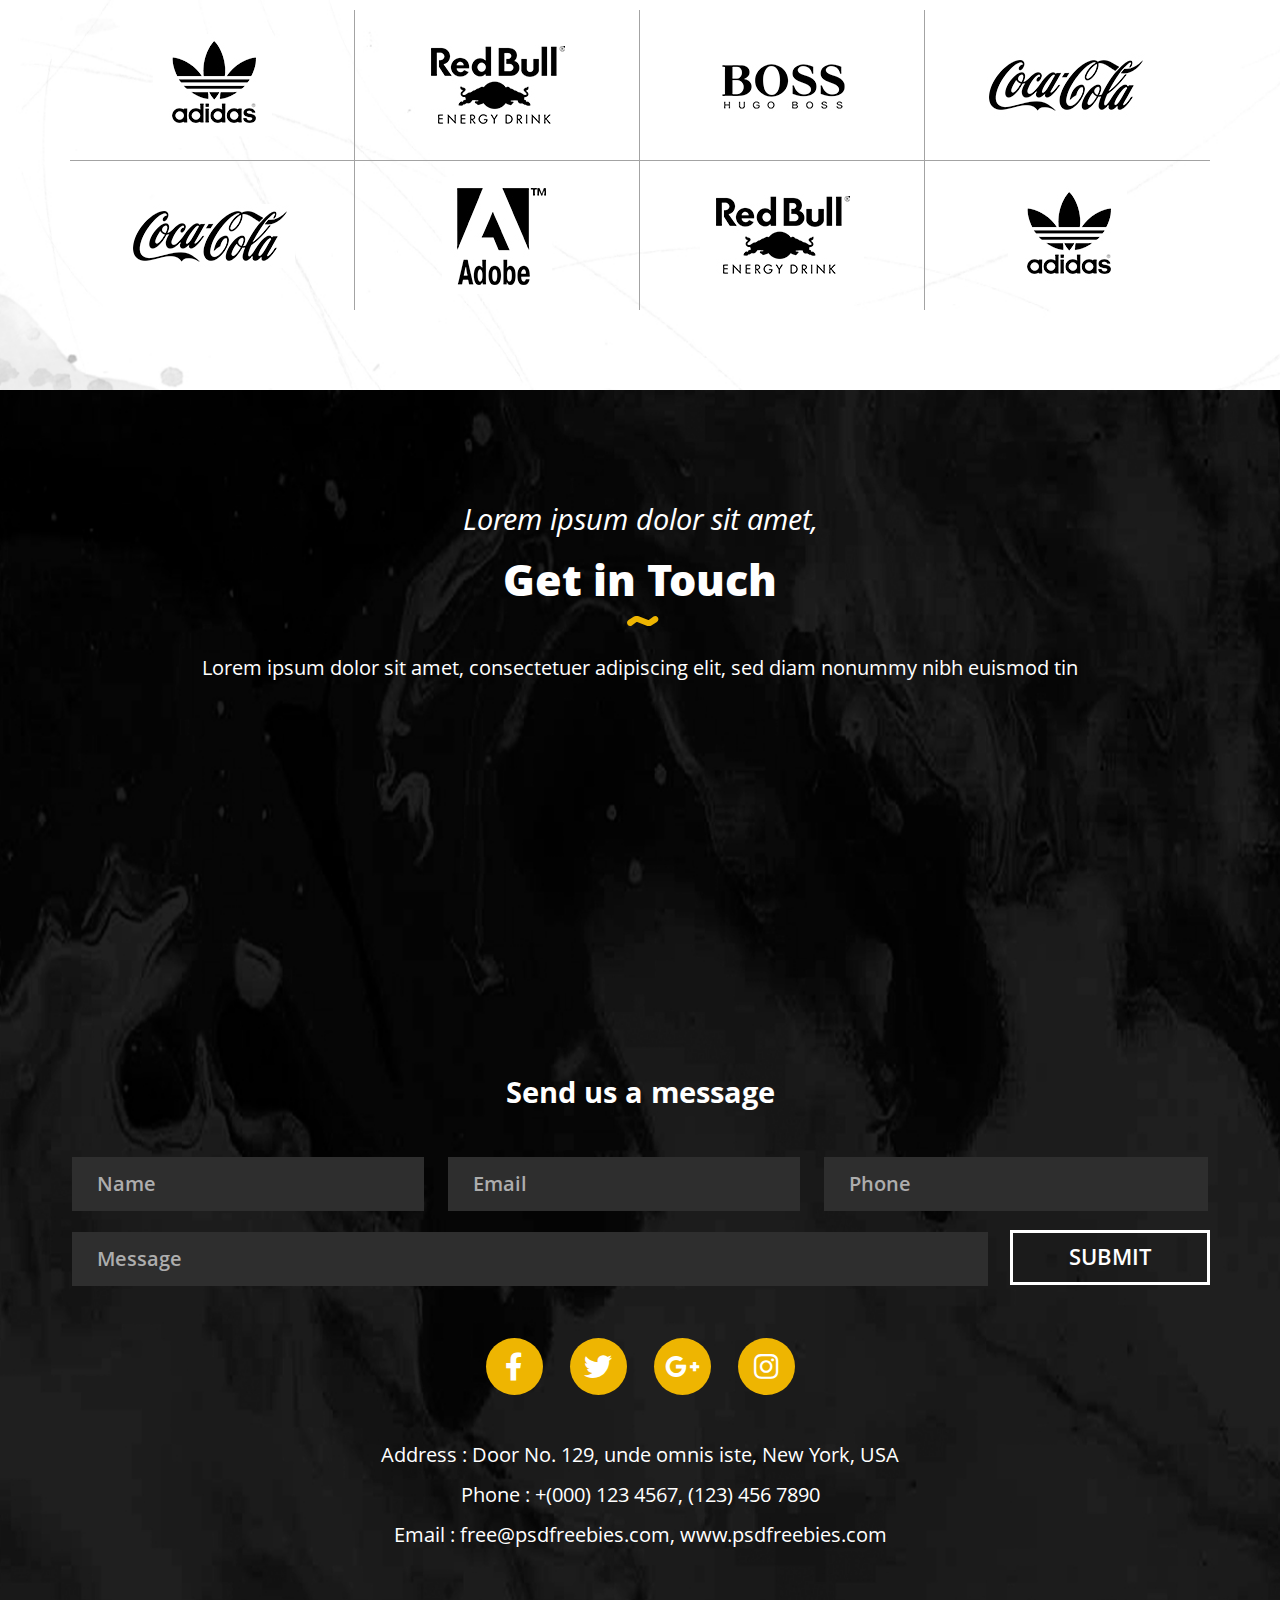
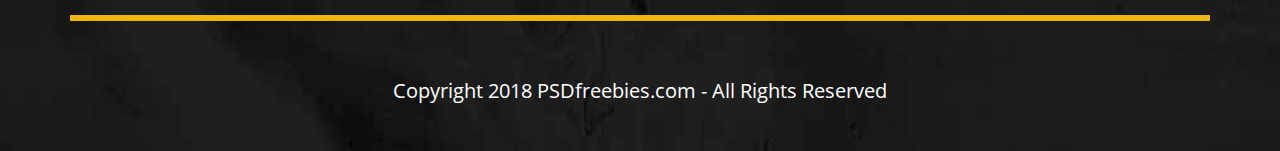
==== commit 3b57c485: "правка адаптива через миксины" ====
--- a/index.html
+++ b/index.html
@@ -4,6 +4,9 @@
 <head>
     <meta charset="UTF-8">
     <meta name="viewport" content="width=device-width, initial-scale=1.0">
+    <meta name="desription" content="Digital Agency">
+    <meta name="keywords" content="Digital Agency">
+
     <title>Digital Agency</title>
 
     <!-- Favicons -->
@@ -353,7 +356,7 @@
                     </a>
 
                 </div>
-                <div class="contactCompany">
+                <address class="contactCompany">
                     <p>
                         Address : Door No. 129, unde omnis iste, New York, USA
                     </p>
@@ -364,7 +367,7 @@
                         Email : <a href="#" title="">free@psdfreebies.com</a>, <a href="#"
                             title="">www.psdfreebies.com</a>
                     </p>
-                </div>
+                </address>
             </div>
 
             <div class="footer__copyright">
--- a/src/styles/style.css
+++ b/src/styles/style.css
@@ -56,6 +56,20 @@
   font-family: 'fontawesome';
   src: url("../fonts/OneStrokeScriptRegular.ttf") format("truetype");
   font-weight: 500;
+  font-style: normal; }
+
+@font-face {
+  font-family: 'FontAwesome5';
+  src: url("../vendors/fontawesome-free-5.13.0-web/webfonts/fa-brands-400.eot");
+  src: url("../vendors/fontawesome-free-5.13.0-web/webfonts/fa-brands-400.eot?#iefix") format("embedded-opentype"), url("../vendors/fontawesome-free-5.13.0-web/webfonts/fa-brands-400.woff2") format("woff2"), url("../vendors/fontawesome-free-5.13.0-web/webfonts/fa-brands-400.woff") format("woff"), url("../vendors/fontawesome-free-5.13.0-web/webfonts/fa-brands-400.ttf") format("truetype"), url("../vendors/fontawesome-free-5.13.0-web/webfonts/fa-brands-400.svg#fontawesome") format("svg");
+  font-weight: normal;
+  font-style: normal; }
+
+@font-face {
+  font-family: 'FontAwesome';
+  src: url("../vendors/font-awesome/fonts/fontawesome-webfont.eot?v=4.7.0");
+  src: url("../vendors/font-awesome/fonts/fontawesome-webfont.eot?#iefix&v=4.7.0") format("embedded-opentype"), url("../vendors/font-awesome/fonts/fontawesome-webfont.woff2?v=4.7.0") format("woff2"), url("../vendors/font-awesome/fonts/fontawesome-webfont.woff?v=4.7.0") format("woff"), url("../vendors/font-awesome/fonts/fontawesome-webfont.ttf?v=4.7.0") format("truetype"), url("../vendors/font-awesome/fonts/fontawesome-webfont.svg?v=4.7.0#fontawesomeregular") format("svg");
+  font-weight: normal;
   font-style: normal; }
 
 * {
@@ -111,10 +125,10 @@
 .container {
   max-width: 1170px; }
 
-.titleTilda, .portfolioWrapper .portfolio__title h2, .testimonialsWrapper .testimonials__title h2, .clientsWrapper .clients__title h2, .footerWrapper .footer__title h2 {
+.titleTilda, .portfolioWrapper .portfolio__title h2, .teamWrapper .team__title h2, .testimonialsWrapper .testimonials__title h2, .clientsWrapper .clients__title h2, .footerWrapper .footer__title h2 {
   position: relative;
   margin-bottom: 40px; }
-  .titleTilda::after, .portfolioWrapper .portfolio__title h2::after, .testimonialsWrapper .testimonials__title h2::after, .clientsWrapper .clients__title h2::after, .footerWrapper .footer__title h2::after {
+  .titleTilda::after, .portfolioWrapper .portfolio__title h2::after, .teamWrapper .team__title h2::after, .testimonialsWrapper .testimonials__title h2::after, .clientsWrapper .clients__title h2::after, .footerWrapper .footer__title h2::after {
     content: "˜";
     font-family: 'OCR-A-Extended', Arial, Helvetica, sans-serif;
     font-size: 75px;
@@ -126,11 +140,168 @@
     left: calc(50% - 22px);
     top: 60px;
     overflow: hidden; }
+    @media screen and (max-width: 767px) {
+      .titleTilda::after, .portfolioWrapper .portfolio__title h2::after, .teamWrapper .team__title h2::after, .testimonialsWrapper .testimonials__title h2::after, .clientsWrapper .clients__title h2::after, .footerWrapper .footer__title h2::after {
+        display: none; } }
+
+.buttonBlock {
+  overflow: hidden;
+  position: relative; }
+
+.buttonStyle, .mainButton, .formButton {
+  font-size: 21.56px;
+  line-height: 44px;
+  color: #fff;
+  font-weight: 400;
+  text-transform: uppercase;
+  text-align: center;
+  outline: none !important;
+  text-decoration: none;
+  min-width: 200px; }
+  .buttonStyle::-moz-selection, .mainButton::-moz-selection, .formButton::-moz-selection {
+    background-color: #1e0404;
+    color: #fff; }
+  .buttonStyle::selection, .mainButton::selection, .formButton::selection {
+    background-color: #1e0404;
+    color: #fff; }
+
+.mainButton {
+  border: solid 3px #fff;
+  background: transparent;
+  display: inline-block;
+  height: 50px;
+  overflow: hidden;
+  -webkit-transition: all 0.4s ease-in-out;
+  -o-transition: all 0.4s ease-in-out;
+  transition: all 0.4s ease-in-out;
+  text-shadow: 0 100px 0 #fff, 1px 76px 10px #1e0404; }
+  .mainButton:hover {
+    background: #fff;
+    color: #1e0404;
+    text-decoration: none;
+    margin-top: -50px;
+    height: 100px;
+    text-shadow: 0 50px 0 #1e0404, 1px 51px 20px transparent; }
+  .mainButton:focus {
+    background: #cccccc;
+    text-decoration: none;
+    color: #4b0a0a; }
+
+.formButton {
+  border: solid 3px #fff;
+  background: transparent;
+  display: inline-block;
+  -webkit-transition-duration: 0.3s;
+  -o-transition-duration: 0.3s;
+  transition-duration: 0.3s;
+  height: 55px; }
+  .formButton:hover {
+    background: #fff;
+    color: #1e0404;
+    text-decoration: none; }
+  .formButton:focus {
+    background: #cccccc;
+    text-decoration: none;
+    color: #4b0a0a; }
+
+.navbar {
+  padding: 0; }
+  .navbar__brand {
+    font-size: 53px;
+    line-height: 53px;
+    color: #eeb501;
+    font-weight: 600; }
+    .navbar__brand::-moz-selection {
+      background-color: #1e0404;
+      color: #fff; }
+    .navbar__brand::selection {
+      background-color: #1e0404;
+      color: #fff; }
+    .navbar__brand:hover {
+      color: #fecc2e; }
+    @media (max-width: 480px) {
+      .navbar__brand {
+        font-size: 32px;
+        line-height: 34px; } }
+  .navbar .navbar-brand--acctentLetter {
+    color: #fff; }
+  .navbar .navbar-brand--logoTagline {
+    display: block;
+    font-size: 14px;
+    line-height: 14px;
+    color: #fff;
+    font-weight: 500;
+    text-transform: uppercase;
+    letter-spacing: 8.4px;
+    text-align: right;
+    padding-left: 4px; }
+    .navbar .navbar-brand--logoTagline::-moz-selection {
+      background-color: #1e0404;
+      color: #fff; }
+    .navbar .navbar-brand--logoTagline::selection {
+      background-color: #1e0404;
+      color: #fff; }
+    @media (max-width: 480px) {
+      .navbar .navbar-brand--logoTagline {
+        font-size: 14px;
+        letter-spacing: 0; } }
+  .navbar__link {
+    font-size: 20px;
+    line-height: 1.5em;
+    color: #fff;
+    font-weight: 600;
+    text-transform: uppercase;
+    padding: 0;
+    margin-right: 30px; }
+    .navbar__link::-moz-selection {
+      background-color: #1e0404;
+      color: #fff; }
+    .navbar__link::selection {
+      background-color: #1e0404;
+      color: #fff; }
+    .navbar__link:hover {
+      color: #eeb501;
+      -webkit-transition: .2s;
+      -o-transition: .2s;
+      transition: .2s; }
+    .navbar__link--active {
+      color: rgba(255, 255, 255, 0.6); }
+  .navbar__searchLink {
+    color: #fff;
+    text-align: right; }
+    .navbar__searchLink:hover {
+      color: #eeb501; }
+  .navbar__toggler {
+    color: #fff;
+    font-size: 30px;
+    outline: none !important; }
+  @media (max-width: 979px) {
+    .navbar .nav-link {
+      margin-right: 0;
+      margin-bottom: 12px; } }
+
+@media (max-width: 979px) {
+  .navbar-nav {
+    display: inline-block;
+    width: 100%;
+    background: rgba(19, 19, 19, 0.9);
+    border: solid 3px #fff;
+    padding: 10px;
+    text-align: right; } }
 
 .mainScreenWrapper {
   width: 100%;
   background-repeat: no-repeat;
   background: url(../images/bgImg2.jpg) 0 0/cover no-repeat; }
+  @media (max-width: 1300px) {
+    .mainScreenWrapper {
+      min-height: 100vh; } }
+  @media (max-width: 979px) {
+    .mainScreenWrapper {
+      height: calc(100vh + 140px); } }
+  @media (max-width: 480px) {
+    .mainScreenWrapper {
+      height: calc(100vh + 240px); } }
   .mainScreenWrapper .mainScreen {
     min-height: 813px;
     display: -ms-grid;
@@ -144,6 +315,18 @@
     align-items: center;
     max-width: 1300px;
     margin: 0 auto; }
+    @media (max-width: 1300px) {
+      .mainScreenWrapper .mainScreen {
+        padding: 0 40px;
+        max-width: 100%;
+        -ms-grid-columns: (1fr)[2];
+        grid-template-columns: repeat(2, 1fr);
+        -ms-grid-rows: 60px calc(100vh - 60px);
+        grid-template-rows: 60px calc(100vh - 60px); } }
+    @media (max-width: 979px) {
+      .mainScreenWrapper .mainScreen {
+        -ms-grid-columns: 1fr;
+        grid-template-columns: 1fr; } }
     .mainScreenWrapper .mainScreen .navbar {
       -ms-grid-column: 1;
       grid-column-start: 1;
@@ -155,8 +338,24 @@
       text-align: right;
       -ms-grid-column-align: end;
       justify-self: end; }
+      @media (max-width: 1200px) {
+        .mainScreenWrapper .mainScreen__content {
+          margin-bottom: 40px;
+          line-height: 30px; } }
+      @media (max-width: 979px) {
+        .mainScreenWrapper .mainScreen__content {
+          text-align: center; } }
       .mainScreenWrapper .mainScreen__content .title {
         margin-bottom: 30px; }
+        @media (max-width: 979px) {
+          .mainScreenWrapper .mainScreen__content .title {
+            margin-top: 80px; } }
+        @media (max-width: 768px) {
+          .mainScreenWrapper .mainScreen__content .title {
+            margin-top: 120px; } }
+        @media (max-width: 600px) {
+          .mainScreenWrapper .mainScreen__content .title {
+            margin-top: 20px; } }
       .mainScreenWrapper .mainScreen__content h1 {
         font-size: 69px;
         line-height: 76px;
@@ -172,6 +371,46 @@
           color: #eeb501;
           font-size: 143px;
           line-height: 128px; }
+          @media (max-width: 1300px) {
+            .mainScreenWrapper .mainScreen__content h1 .accent {
+              font-size: 110px; } }
+          @media (max-width: 1200px) {
+            .mainScreenWrapper .mainScreen__content h1 .accent {
+              font-size: 90px;
+              line-height: 110px; } }
+          @media (max-width: 979px) {
+            .mainScreenWrapper .mainScreen__content h1 .accent {
+              display: block; } }
+          @media (max-width: 768px) {
+            .mainScreenWrapper .mainScreen__content h1 .accent {
+              display: inline;
+              font-size: 44px;
+              line-height: 1.2em; } }
+          @media (max-width: 600px) {
+            .mainScreenWrapper .mainScreen__content h1 .accent {
+              font-size: 86px; } }
+          @media (max-width: 480px) {
+            .mainScreenWrapper .mainScreen__content h1 .accent {
+              font-size: 62px;
+              line-height: 82px; } }
+        @media (max-width: 1300px) {
+          .mainScreenWrapper .mainScreen__content h1 {
+            font-size: 53px;
+            line-height: 40px; } }
+        @media (max-width: 1200px) {
+          .mainScreenWrapper .mainScreen__content h1 {
+            font-size: 53px;
+            line-height: 30px; } }
+        @media (max-width: 768px) {
+          .mainScreenWrapper .mainScreen__content h1 {
+            font-size: 44px;
+            line-height: 1.2em; } }
+        @media (max-width: 600px) {
+          .mainScreenWrapper .mainScreen__content h1 {
+            font-size: 46px; } }
+        @media (max-width: 480px) {
+          .mainScreenWrapper .mainScreen__content h1 {
+            font-size: 40px; } }
       .mainScreenWrapper .mainScreen__content .description {
         color: #fff;
         margin-bottom: 80px;
@@ -184,6 +423,9 @@
       position: relative;
       top: 70px;
       max-width: 100%; }
+    @media (max-width: 979px) {
+      .mainScreenWrapper .mainScreen__img {
+        display: none; } }
 
 .skillsWrapper {
   width: 100%;
@@ -198,10 +440,32 @@
     -ms-grid-rows: 60px minmax(660px, auto);
     grid-template-rows: 60px minmax(660px, auto);
     grid-column-gap: 80px; }
+    @media (max-width: 1200px) {
+      .skillsWrapper .skills {
+        grid-column-gap: 40px;
+        -ms-grid-columns: 1fr 3fr;
+        grid-template-columns: 1fr 3fr; } }
+    @media (max-width: 979px) {
+      .skillsWrapper .skills {
+        grid-column-gap: 0;
+        -ms-grid-rows: 60px auto auto 80px;
+        grid-template-rows: 60px auto auto 80px;
+        -ms-grid-columns: 1fr;
+        grid-template-columns: 1fr; } }
     .skillsWrapper .skills__title {
       -ms-grid-row: 2;
       grid-row-start: 2;
       padding-top: 80px; }
+      @media (max-width: 1200px) {
+        .skillsWrapper .skills__title {
+          padding-top: 0; } }
+      @media (max-width: 979px) {
+        .skillsWrapper .skills__title {
+          -ms-grid-column: 1;
+          -ms-grid-column-span: 2;
+          grid-column: 1/3;
+          text-align: center;
+          margin-bottom: 60px; } }
       .skillsWrapper .skills__title h2 {
         font-size: 43.24px;
         line-height: 80px;
@@ -222,6 +486,12 @@
           background-color: #eeb501;
           position: relative;
           line-height: 100px; }
+          @media (max-width: 979px) {
+            .skillsWrapper .skills__title h2 .accent {
+              display: block; } }
+          @media (max-width: 600px) {
+            .skillsWrapper .skills__title h2 .accent {
+              font-size: 46px; } }
     .skillsWrapper .skills__content {
       -ms-grid-row: 2;
       grid-row-start: 2;
@@ -230,14 +500,29 @@
       -ms-grid-columns: (1fr)[2];
       grid-template-columns: repeat(2, 1fr);
       grid-column-gap: 85px; }
+      @media (max-width: 1200px) {
+        .skillsWrapper .skills__content {
+          grid-column-gap: 55px;
+          -ms-grid-columns: 1fr;
+          grid-template-columns: 1fr; } }
+      @media (max-width: 979px) {
+        .skillsWrapper .skills__content {
+          -ms-grid-column: 1;
+          -ms-grid-column-span: 2;
+          grid-column: 1/3;
+          -ms-grid-row: 3;
+          grid-row-start: 3;
+          grid-row-gap: 35px; } }
       .skillsWrapper .skills__content .graphic {
         text-align: center; }
+        @media (max-width: 1200px) {
+          .skillsWrapper .skills__content .graphic {
+            text-align: left; } }
         .skillsWrapper .skills__content .graphic .iconGraphic {
           width: 90px;
           height: 90px;
-          line-height: 90px;
+          background: #eeb501;
           border-radius: 50%;
-          background: #eeb501;
           text-align: center;
           font-size: 36px;
           line-height: 90px;
@@ -251,20 +536,28 @@
           .skillsWrapper .skills__content .graphic .iconGraphic::selection {
             background-color: #1e0404;
             color: #fff; }
+          @media (max-width: 1200px) {
+            .skillsWrapper .skills__content .graphic .iconGraphic {
+              float: left;
+              margin-right: 20px; } }
         .skillsWrapper .skills__content .graphic h3 {
           font-size: 25px;
           margin-bottom: 20px; }
-        .skillsWrapper .skills__content .graphic p {
+        .skillsWrapper .skills__content .graphic .text p {
           font-size: 15px;
           line-height: 24px;
           color: #1e0404;
           font-weight: 400; }
-          .skillsWrapper .skills__content .graphic p::-moz-selection {
+          .skillsWrapper .skills__content .graphic .text p::-moz-selection {
             background-color: #1e0404;
             color: #fff; }
-          .skillsWrapper .skills__content .graphic p::selection {
+          .skillsWrapper .skills__content .graphic .text p::selection {
             background-color: #1e0404;
             color: #fff; }
+        @media (max-width: 1200px) {
+          .skillsWrapper .skills__content .graphic .text {
+            float: right;
+            width: calc(100% - 110px); } }
         .skillsWrapper .skills__content .graphic:hover .iconGraphic {
           -webkit-transform: rotate(360deg);
           -ms-transform: rotate(360deg);
@@ -331,6 +624,22 @@
       -ms-grid-rows: 390px 300px;
       grid-template-rows: 390px 300px;
       grid-gap: 25px; }
+      @media (max-width: 1200px) {
+        .portfolioWrapper .portfolio__images {
+          -ms-grid-columns: (1fr)[2];
+          grid-template-columns: repeat(2, 1fr);
+          -ms-grid-rows: (600px)[2];
+          grid-template-rows: repeat(2, 600px); } }
+      @media (max-width: 768px) {
+        .portfolioWrapper .portfolio__images {
+          -ms-grid-columns: (1fr)[6];
+          grid-template-columns: repeat(6, 1fr);
+          grid-auto-rows: 600px; } }
+      @media (max-width: 600px) {
+        .portfolioWrapper .portfolio__images {
+          -ms-grid-columns: (1fr)[4];
+          grid-template-columns: repeat(4, 1fr);
+          grid-auto-rows: 600px; } }
       .portfolioWrapper .portfolio__images .portfolio-1 {
         background: url(../images/portfolio-img-1.jpg) 0 0/cover no-repeat; }
       .portfolioWrapper .portfolio__images .portfolio-2 {
@@ -362,6 +671,25 @@
         .portfolioWrapper .portfolio__images .imageEx:hover {
           -webkit-filter: contrast(165%);
           filter: contrast(165%); }
+        @media (max-width: 1200px) {
+          .portfolioWrapper .portfolio__images .imageEx:nth-child(1) {
+            -ms-grid-row: 1;
+            grid-row: 1;
+            -ms-grid-column: 1;
+            grid-column: 1; }
+          .portfolioWrapper .portfolio__images .imageEx:nth-child(4) {
+            -ms-grid-column: 2;
+            grid-column: 2; } }
+        @media (max-width: 768px) {
+          .portfolioWrapper .portfolio__images .imageEx:nth-child(n) {
+            -ms-grid-column: 2;
+            -ms-grid-column-span: 4;
+            grid-column: 2/6; } }
+        @media (max-width: 600px) {
+          .portfolioWrapper .portfolio__images .imageEx:nth-child(n) {
+            -ms-grid-column: 1;
+            -ms-grid-column-span: 4;
+            grid-column: 1/5; } }
     .portfolioWrapper .portfolio__button {
       -ms-grid-row: 4;
       grid-row-start: 4;
@@ -388,7 +716,7 @@
       text-align: center; }
       .teamWrapper .team__title h2 {
         font-size: 43.24px;
-        line-height: 1em;
+        line-height: 1.5em;
         color: #1e0404;
         font-weight: 600; }
         .teamWrapper .team__title h2::-moz-selection {
@@ -397,14 +725,6 @@
         .teamWrapper .team__title h2::selection {
           background-color: #1e0404;
           color: #fff; }
-        .teamWrapper .team__title h2::after {
-          content: "˜";
-          font-family: 'OCR-A-Extended', Arial, Helvetica, sans-serif;
-          font-size: 75px;
-          display: block;
-          margin-top: 20px;
-          font-weight: 500;
-          color: #eeb501; }
       .teamWrapper .team__title .italikTitle {
         font-size: 29.12px;
         line-height: 2em;
@@ -427,6 +747,25 @@
       -ms-grid-rows: 80px auto 80px;
       grid-template-rows: 80px auto 80px;
       grid-column-gap: 25px; }
+      @media (max-width: 1200px) {
+        .teamWrapper .team__images {
+          grid-column-gap: 10px;
+          -ms-grid-rows: 80px auto;
+          grid-template-rows: 80px auto; } }
+      @media (max-width: 979px) {
+        .teamWrapper .team__images {
+          -ms-grid-columns: (1fr)[2];
+          grid-template-columns: repeat(2, 1fr);
+          -ms-grid-rows: minmax(780px, 840px);
+          grid-template-rows: minmax(780px, 840px);
+          grid-column-gap: 20px; } }
+      @media (max-width: 768px) {
+        .teamWrapper .team__images {
+          -ms-grid-columns: (1fr)[6];
+          grid-template-columns: repeat(6, 1fr);
+          grid-row-gap: 20px;
+          -ms-grid-rows: auto;
+          grid-template-rows: auto; } }
     .teamWrapper .team .demoImageBlock:nth-child(1) {
       -ms-grid-row: 2;
       -ms-grid-row-span: 2;
@@ -449,6 +788,76 @@
       -ms-grid-row: 1;
       -ms-grid-row-span: 2;
       grid-row: 1/3; }
+    @media (max-width: 1200px) {
+      .teamWrapper .team .demoImageBlock:nth-child(1) {
+        -ms-grid-row: 1;
+        -ms-grid-row-span: 2;
+        grid-row: 1/3; }
+      .teamWrapper .team .demoImageBlock:nth-child(3) {
+        -ms-grid-row: 1;
+        -ms-grid-row-span: 2;
+        grid-row: 1/3; } }
+    @media (max-width: 979px) {
+      .teamWrapper .team .demoImageBlock:nth-child(1) {
+        -ms-grid-column: 1;
+        grid-column: 1;
+        -ms-grid-row: 1;
+        grid-row-start: 1; }
+      .teamWrapper .team .demoImageBlock:nth-child(2) {
+        -ms-grid-row: 1;
+        grid-row-start: 1; }
+      .teamWrapper .team .demoImageBlock:nth-child(3) {
+        -ms-grid-column: 1;
+        grid-column: 1;
+        -ms-grid-row: 2;
+        grid-row-start: 2; }
+      .teamWrapper .team .demoImageBlock:nth-child(4) {
+        -ms-grid-column: 2;
+        grid-column: 2;
+        -ms-grid-row: 2;
+        grid-row-start: 2; } }
+    @media (max-width: 768px) {
+      .teamWrapper .team .demoImageBlock:nth-child(1) {
+        -ms-grid-column: 2;
+        -ms-grid-column-span: 4;
+        grid-column: 2/6;
+        -ms-grid-row: 1;
+        grid-row: 1; }
+      .teamWrapper .team .demoImageBlock:nth-child(2) {
+        -ms-grid-column: 2;
+        -ms-grid-column-span: 4;
+        grid-column: 2/6;
+        -ms-grid-row: 2;
+        grid-row: 2; }
+      .teamWrapper .team .demoImageBlock:nth-child(3) {
+        -ms-grid-column: 2;
+        -ms-grid-column-span: 4;
+        grid-column: 2/6;
+        -ms-grid-row: 3;
+        grid-row: 3; }
+      .teamWrapper .team .demoImageBlock:nth-child(4) {
+        -ms-grid-column: 2;
+        -ms-grid-column-span: 4;
+        grid-column: 2/6;
+        -ms-grid-row: 4;
+        grid-row: 4; } }
+    @media (max-width: 600px) {
+      .teamWrapper .team .demoImageBlock:nth-child(1) {
+        -ms-grid-column: 1;
+        -ms-grid-column-span: 6;
+        grid-column: 1/7; }
+      .teamWrapper .team .demoImageBlock:nth-child(2) {
+        -ms-grid-column: 1;
+        -ms-grid-column-span: 6;
+        grid-column: 1/7; }
+      .teamWrapper .team .demoImageBlock:nth-child(3) {
+        -ms-grid-column: 1;
+        -ms-grid-column-span: 6;
+        grid-column: 1/7; }
+      .teamWrapper .team .demoImageBlock:nth-child(4) {
+        -ms-grid-column: 1;
+        -ms-grid-column-span: 6;
+        grid-column: 1/7; } }
     .teamWrapper .team .demoImage-1 {
       background: url(../images/team-1.jpg) 0 0/cover no-repeat; }
     .teamWrapper .team .demoImage-2 {
@@ -496,6 +905,14 @@
       .teamWrapper .team .demoImage:hover {
         -webkit-filter: contrast(165%);
         filter: contrast(165%); }
+      @media (max-width: 979px) {
+        .teamWrapper .team .demoImage {
+          height: 740px;
+          margin-bottom: 10px; } }
+      @media (max-width: 768px) {
+        .teamWrapper .team .demoImage {
+          height: 700px;
+          margin-bottom: 10px; } }
 
 .testimonialsWrapper {
   width: 100%;
@@ -514,6 +931,9 @@
     .testimonialsWrapper .testimonials__title::selection {
       background-color: #1e0404;
       color: #fff; }
+    @media screen and (max-width: 767px) {
+      .testimonialsWrapper .testimonials__title h2::after {
+        display: none; } }
     .testimonialsWrapper .testimonials__title .italikTitle {
       font-size: 29.12px;
       line-height: 2em;
@@ -526,6 +946,9 @@
       .testimonialsWrapper .testimonials__title .italikTitle::selection {
         background-color: #1e0404;
         color: #fff; }
+    @media (max-width: 480px) {
+      .testimonialsWrapper .testimonials__title .italikTitle {
+        font-size: 23px; } }
   .testimonialsWrapper .testimonials__review {
     text-align: center; }
     .testimonialsWrapper .testimonials__review .owl-carousel .owl-dots button {
@@ -570,6 +993,25 @@
         content: "”";
         right: 0;
         top: 86px; }
+      @media (max-width: 1200px) {
+        .testimonialsWrapper .testimonials__review .text::before, .testimonialsWrapper .testimonials__review .text::after {
+          font-size: 120px;
+          margin-right: 20px; }
+        .testimonialsWrapper .testimonials__review .text::before {
+          top: 20px;
+          left: 0; }
+        .testimonialsWrapper .testimonials__review .text::after {
+          right: 0;
+          bottom: 0; } }
+      @media (max-width: 1200px) {
+        .testimonialsWrapper .testimonials__review .text {
+          font-size: 20px;
+          padding: 0; }
+          .testimonialsWrapper .testimonials__review .text::before, .testimonialsWrapper .testimonials__review .text::after {
+            display: none; } }
+      @media (max-width: 480px) {
+        .testimonialsWrapper .testimonials__review .text .italikTitle {
+          font-size: 20px; } }
     .testimonialsWrapper .testimonials__review .person img {
       border-radius: 50%;
       margin-bottom: 15px;
@@ -616,6 +1058,11 @@
       -ms-grid-column: 2;
       grid-column-start: 2;
       text-align: center; }
+      @media (max-width: 768px) {
+        .clientsWrapper .clients__title {
+          -ms-grid-column: 1;
+          -ms-grid-column-span: 3;
+          grid-column: 1/4; } }
       .clientsWrapper .clients__title h2 {
         font-size: 43.24px;
         line-height: 1.5em;
@@ -627,6 +1074,9 @@
         .clientsWrapper .clients__title h2::selection {
           background-color: #1e0404;
           color: #fff; }
+        @media screen and (max-width: 767px) {
+          .clientsWrapper .clients__title h2::after {
+            display: none; } }
       .clientsWrapper .clients__title .italikTitle {
         font-size: 29.12px;
         line-height: 2em;
@@ -651,16 +1101,24 @@
           background-color: #1e0404;
           color: #fff; }
     .clientsWrapper .clients__labels {
+      display: -ms-grid;
+      display: grid;
       -ms-grid-row: 3;
       grid-row-start: 3;
       -ms-grid-column: 1;
       -ms-grid-column-span: 3;
       grid-column: 1/4;
-      display: -ms-grid;
-      display: grid;
       -ms-grid-columns: (1fr)[4];
       grid-template-columns: repeat(4, 1fr);
       grid-auto-rows: 150px; }
+      @media (max-width: 768px) {
+        .clientsWrapper .clients__labels {
+          -ms-grid-columns: (1fr)[2];
+          grid-template-columns: repeat(2, 1fr); } }
+      @media (max-width: 600px) {
+        .clientsWrapper .clients__labels {
+          -ms-grid-columns: 1fr;
+          grid-template-columns: 1fr; } }
       .clientsWrapper .clients__labels .label {
         text-align: center;
         -ms-flex-item-align: center;
@@ -678,6 +1136,18 @@
           border-right: none; }
         .clientsWrapper .clients__labels .label:nth-child(n+5) {
           border-top: solid 1px #a3a3a3; }
+        @media (max-width: 768px) {
+          .clientsWrapper .clients__labels .label:nth-child(2n) {
+            border-right: none; }
+          .clientsWrapper .clients__labels .label:nth-child(n+3) {
+            border-top: solid 1px #a3a3a3; } }
+        @media (max-width: 600px) {
+          .clientsWrapper .clients__labels .label {
+            border-right: none;
+            border-top: none !important;
+            border-bottom: solid 1px #a3a3a3; }
+            .clientsWrapper .clients__labels .label:last-child {
+              border-bottom: none; } }
         .clientsWrapper .clients__labels .label:hover {
           -webkit-filter: invert(100%);
           filter: invert(100%); }
@@ -691,144 +1161,6 @@
         background: url(../images/clients-4.jpg) center no-repeat; }
       .clientsWrapper .clients__labels .label-5 {
         background: url(../images/clients-5.jpg) center no-repeat; }
-
-.navbar {
-  padding: 0; }
-  .navbar__brand {
-    font-size: 53px;
-    line-height: 53px;
-    color: #eeb501;
-    font-weight: 600; }
-    .navbar__brand::-moz-selection {
-      background-color: #1e0404;
-      color: #fff; }
-    .navbar__brand::selection {
-      background-color: #1e0404;
-      color: #fff; }
-    .navbar__brand:hover {
-      color: #fecc2e; }
-  .navbar .navbar-brand--acctentLetter {
-    color: #fff; }
-  .navbar .navbar-brand--logoTagline {
-    display: block;
-    font-size: 14px;
-    line-height: 14px;
-    color: #fff;
-    font-weight: 500;
-    text-transform: uppercase;
-    letter-spacing: 8.4px;
-    text-align: right;
-    padding-left: 4px; }
-    .navbar .navbar-brand--logoTagline::-moz-selection {
-      background-color: #1e0404;
-      color: #fff; }
-    .navbar .navbar-brand--logoTagline::selection {
-      background-color: #1e0404;
-      color: #fff; }
-  .navbar__link {
-    font-size: 20px;
-    line-height: 1.5em;
-    color: #fff;
-    font-weight: 600;
-    text-transform: uppercase;
-    padding: 0;
-    margin-right: 30px; }
-    .navbar__link::-moz-selection {
-      background-color: #1e0404;
-      color: #fff; }
-    .navbar__link::selection {
-      background-color: #1e0404;
-      color: #fff; }
-    .navbar__link:hover {
-      color: #eeb501;
-      -webkit-transition: .2s;
-      -o-transition: .2s;
-      transition: .2s; }
-    .navbar__link--active {
-      color: rgba(255, 255, 255, 0.6); }
-  .navbar__searchLink {
-    color: #fff;
-    text-align: right; }
-    .navbar__searchLink:hover {
-      color: #eeb501; }
-  .navbar__toggler {
-    color: #fff;
-    font-size: 30px;
-    outline: none !important; }
-
-.buttonBlock {
-  overflow: hidden;
-  position: relative; }
-
-.buttonStyle, .mainButton, .formButton {
-  font-size: 21.56px;
-  line-height: 44px;
-  color: #fff;
-  font-weight: 400;
-  text-transform: uppercase;
-  text-align: center;
-  outline: none !important;
-  text-decoration: none;
-  min-width: 200px; }
-  .buttonStyle::-moz-selection, .mainButton::-moz-selection, .formButton::-moz-selection {
-    background-color: #1e0404;
-    color: #fff; }
-  .buttonStyle::selection, .mainButton::selection, .formButton::selection {
-    background-color: #1e0404;
-    color: #fff; }
-
-.mainButton {
-  border: solid 3px #fff;
-  background: transparent;
-  display: inline-block;
-  height: 50px;
-  overflow: hidden;
-  -webkit-transition: all 0.4s ease-in-out;
-  -o-transition: all 0.4s ease-in-out;
-  transition: all 0.4s ease-in-out;
-  text-shadow: 0 100px 0 #fff, 1px 76px 10px #1e0404; }
-  .mainButton:hover {
-    background: #fff;
-    color: #1e0404;
-    text-decoration: none;
-    margin-top: -50px;
-    height: 100px;
-    text-shadow: 0 50px 0 #1e0404, 1px 51px 20px transparent; }
-  .mainButton:focus {
-    background: #cccccc;
-    text-decoration: none;
-    color: #4b0a0a; }
-
-.formButton {
-  border: solid 3px #fff;
-  background: transparent;
-  display: inline-block;
-  -webkit-transition-duration: 0.3s;
-  -o-transition-duration: 0.3s;
-  transition-duration: 0.3s;
-  height: 55px; }
-  .formButton:hover {
-    background: #fff;
-    color: #1e0404;
-    text-decoration: none; }
-  .formButton:focus {
-    background: #cccccc;
-    text-decoration: none;
-    color: #4b0a0a; }
-
-@font-face {
-  font-family: 'FontAwesome5';
-  src: url("../vendors/fontawesome-free-5.13.0-web/webfonts/fa-brands-400.eot");
-  src: url("../vendors/fontawesome-free-5.13.0-web/webfonts/fa-brands-400.eot?#iefix") format("embedded-opentype"), url("../vendors/fontawesome-free-5.13.0-web/webfonts/fa-brands-400.woff2") format("woff2"), url("../vendors/fontawesome-free-5.13.0-web/webfonts/fa-brands-400.woff") format("woff"), url("../vendors/fontawesome-free-5.13.0-web/webfonts/fa-brands-400.ttf") format("truetype"), url("../vendors/fontawesome-free-5.13.0-web/webfonts/fa-brands-400.svg#fontawesome") format("svg");
-  font-weight: normal;
-  font-style: normal; }
-
-@font-face {
-  font-family: 'FontAwesome';
-  src: url("../vendors/font-awesome/fonts/fontawesome-webfont.eot?v=4.7.0");
-  src: url("../vendors/font-awesome/fonts/fontawesome-webfont.eot?#iefix&v=4.7.0") format("embedded-opentype"), url("../vendors/font-awesome/fonts/fontawesome-webfont.woff2?v=4.7.0") format("woff2"), url("../vendors/font-awesome/fonts/fontawesome-webfont.woff?v=4.7.0") format("woff"), url("../vendors/font-awesome/fonts/fontawesome-webfont.ttf?v=4.7.0") format("truetype"), url("../vendors/font-awesome/fonts/fontawesome-webfont.svg?v=4.7.0#fontawesomeregular") format("svg");
-  font-weight: normal;
-  font-style: normal; }
 
 .footerWrapper {
   width: 100%;
@@ -907,6 +1239,14 @@
         -ms-grid-rows: 55px;
         grid-template-rows: 55px;
         grid-gap: 20px; }
+        @media (max-width: 979px) {
+          .footerWrapper .footer__form .mainForm {
+            -ms-grid-columns: (1fr)[4];
+            grid-template-columns: repeat(4, 1fr); } }
+        @media (max-width: 768px) {
+          .footerWrapper .footer__form .mainForm {
+            -ms-grid-columns: 1fr;
+            grid-template-columns: 1fr; } }
         .footerWrapper .footer__form .mainForm .form-control {
           background-color: #2e2e2e;
           color: #fff;
@@ -953,6 +1293,38 @@
           .footerWrapper .footer__form .mainForm .inputWrap:nth-child(5) {
             -ms-grid-column: 6;
             grid-column-start: 6; }
+          @media (max-width: 979px) {
+            .footerWrapper .footer__form .mainForm .inputWrap:nth-child(3) {
+              -ms-grid-column: 1;
+              -ms-grid-column-span: 2;
+              grid-column: 1/3; }
+            .footerWrapper .footer__form .mainForm .inputWrap:nth-child(4) {
+              -ms-grid-column: 3;
+              -ms-grid-column-span: 2;
+              grid-column: 3/5; }
+            .footerWrapper .footer__form .mainForm .inputWrap:nth-child(5) {
+              -ms-grid-column: 1;
+              -ms-grid-column-span: 4;
+              grid-column: 1/5;
+              max-width: 200px;
+              -ms-grid-column-align: center;
+              justify-self: center; } }
+          @media (max-width: 768px) {
+            .footerWrapper .footer__form .mainForm .inputWrap:nth-child(1) {
+              -ms-grid-column: 1;
+              grid-column: 1; }
+            .footerWrapper .footer__form .mainForm .inputWrap:nth-child(2) {
+              -ms-grid-column: 1;
+              grid-column: 1; }
+            .footerWrapper .footer__form .mainForm .inputWrap:nth-child(3) {
+              -ms-grid-column: 1;
+              grid-column: 1; }
+            .footerWrapper .footer__form .mainForm .inputWrap:nth-child(4) {
+              -ms-grid-column: 1;
+              grid-column: 1; }
+            .footerWrapper .footer__form .mainForm .inputWrap:nth-child(5) {
+              -ms-grid-column: 1;
+              grid-column: 1; } }
           .footerWrapper .footer__form .mainForm .inputWrap input[type="submit"] {
             cursor: pointer; }
           .footerWrapper .footer__form .mainForm .inputWrap .feedback, .footerWrapper .footer__form .mainForm .inputWrap .valid-feedback, .footerWrapper .footer__form .mainForm .inputWrap .invalid-feedback {
@@ -981,14 +1353,14 @@
         .footerWrapper .footer__contacts .socialNetwork .social {
           width: 57px;
           height: 57px;
-          line-height: 57px;
+          background: #eeb501;
           border-radius: 50%;
-          background: #eeb501;
           text-align: center;
           color: #fff;
           font-size: 28px;
           display: inline-block;
           margin-right: 22px;
+          line-height: 57px;
           -webkit-transition: all 0.4s ease;
           -moz-transition: all 0.4s ease;
           -o-transition: all 0.4s ease;
@@ -1047,341 +1419,3 @@
       .footerWrapper .footer__copyright::selection {
         background-color: #1e0404;
         color: #fff; }
-
-@media screen and (max-width: 1300px) {
-  .mainScreenWrapper {
-    min-height: 100vh; }
-    .mainScreenWrapper .mainScreen {
-      padding: 0 40px;
-      max-width: 100%;
-      -ms-grid-columns: 1fr 1fr;
-      grid-template-columns: 1fr 1fr;
-      -ms-grid-rows: 60px calc(100vh - 60px);
-      grid-template-rows: 60px calc(100vh - 60px); }
-      .mainScreenWrapper .mainScreen__content h1 {
-        font-size: 53px;
-        line-height: 40px; }
-        .mainScreenWrapper .mainScreen__content h1 .accent {
-          font-size: 110px; } }
-
-@media screen and (max-width: 1200px) {
-  .mainScreenWrapper .mainScreen__content h1 {
-    font-size: 53px;
-    line-height: 30px; }
-    .mainScreenWrapper .mainScreen__content h1 .accent {
-      font-size: 90px;
-      line-height: 110px; }
-  .mainScreenWrapper .mainScreen__content .description {
-    margin-bottom: 40px;
-    line-height: 30px; }
-  .skillsWrapper .skills {
-    grid-column-gap: 40px;
-    -ms-grid-columns: 1fr 3fr;
-    grid-template-columns: 1fr 3fr; }
-    .skillsWrapper .skills__title {
-      padding-top: 0; }
-    .skillsWrapper .skills__content {
-      grid-column-gap: 55px;
-      -ms-grid-columns: 1fr;
-      grid-template-columns: 1fr; }
-      .skillsWrapper .skills__content .graphic {
-        text-align: left; }
-        .skillsWrapper .skills__content .graphic .iconGraphic {
-          float: left;
-          margin-right: 20px; }
-        .skillsWrapper .skills__content .graphic .text {
-          float: right;
-          width: calc(100% - 110px); }
-  .portfolioWrapper .portfolio__images {
-    -ms-grid-columns: (1fr)[2];
-    grid-template-columns: repeat(2, 1fr);
-    -ms-grid-rows: (600px)[2];
-    grid-template-rows: repeat(2, 600px); }
-    .portfolioWrapper .portfolio__images .imageEx:nth-child(1) {
-      -ms-grid-row: 1;
-      grid-row: 1;
-      -ms-grid-column: 1;
-      grid-column: 1; }
-    .portfolioWrapper .portfolio__images .imageEx:nth-child(4) {
-      -ms-grid-column: 2;
-      grid-column: 2; }
-  .teamWrapper .team__images {
-    grid-column-gap: 10px;
-    -ms-grid-rows: 80px auto;
-    grid-template-rows: 80px auto; }
-  .teamWrapper .team .demoImageBlock:nth-child(1) {
-    -ms-grid-row: 1;
-    -ms-grid-row-span: 2;
-    grid-row: 1/3; }
-  .teamWrapper .team .demoImageBlock:nth-child(2) {
-    -ms-grid-column: 2;
-    grid-column-start: 2;
-    -ms-grid-row: 1;
-    -ms-grid-row-span: 2;
-    grid-row: 1/3; }
-  .teamWrapper .team .demoImageBlock:nth-child(3) {
-    -ms-grid-column: 3;
-    grid-column-start: 3;
-    -ms-grid-row: 1;
-    -ms-grid-row-span: 2;
-    grid-row: 1/3; }
-  .teamWrapper .team .demoImageBlock:nth-child(4) {
-    -ms-grid-column: 4;
-    grid-column-start: 4;
-    -ms-grid-row: 1;
-    -ms-grid-row-span: 2;
-    grid-row: 1/3; }
-  .testimonialsWrapper .testimonials__review .text::before, .testimonialsWrapper .testimonials__review .text::after {
-    font-size: 120px;
-    margin-right: 20px;
-    font-weight: 500;
-    font-style: normal;
-    position: absolute; }
-  .testimonialsWrapper .testimonials__review .text::before {
-    top: 20px;
-    left: 0; }
-  .testimonialsWrapper .testimonials__review .text::after {
-    right: 0;
-    bottom: 0; } }
-
-@media screen and (max-width: 992px) {
-  .navbar-nav {
-    display: inline-block;
-    width: 100%;
-    background: rgba(19, 19, 19, 0.9);
-    border: solid 3px #fff;
-    padding: 10px;
-    text-align: right; }
-  .navbar .nav-link {
-    margin-right: 0;
-    margin-bottom: 12px; }
-  .mainScreenWrapper {
-    min-height: 100vh; }
-    .mainScreenWrapper .mainScreen {
-      -ms-grid-columns: 1fr;
-      grid-template-columns: 1fr;
-      -ms-grid-rows: 60px calc(100vh - 60px);
-      grid-template-rows: 60px calc(100vh - 60px); }
-      .mainScreenWrapper .mainScreen__content {
-        text-align: center; }
-        .mainScreenWrapper .mainScreen__content h1 .accent {
-          display: block; }
-      .mainScreenWrapper .mainScreen__img {
-        display: none; }
-  .skillsWrapper .skills {
-    grid-column-gap: 0;
-    -ms-grid-rows: 60px auto auto 80px;
-    grid-template-rows: 60px auto auto 80px;
-    -ms-grid-columns: 1fr;
-    grid-template-columns: 1fr; }
-    .skillsWrapper .skills__title {
-      -ms-grid-column: 1;
-      -ms-grid-column-span: 2;
-      grid-column: 1/3;
-      padding-top: 0;
-      text-align: center;
-      margin-bottom: 60px; }
-      .skillsWrapper .skills__title h2 .accent {
-        display: block; }
-    .skillsWrapper .skills__content {
-      -ms-grid-column: 1;
-      -ms-grid-column-span: 2;
-      grid-column: 1/3;
-      -ms-grid-row: 3;
-      grid-row-start: 3;
-      grid-row-gap: 35px; }
-  .teamWrapper .team__images {
-    -ms-grid-columns: (1fr)[2];
-    grid-template-columns: repeat(2, 1fr);
-    -ms-grid-rows: minmax(780px, 840px);
-    grid-template-rows: minmax(780px, 840px);
-    grid-column-gap: 20px; }
-  .teamWrapper .team .demoImageBlock:nth-child(1) {
-    -ms-grid-column: 1;
-    grid-column: 1;
-    -ms-grid-row: 1;
-    grid-row-start: 1; }
-  .teamWrapper .team .demoImageBlock:nth-child(2) {
-    -ms-grid-column: 2;
-    grid-column: 2;
-    -ms-grid-row: 1;
-    grid-row-start: 1; }
-  .teamWrapper .team .demoImageBlock:nth-child(3) {
-    -ms-grid-column: 1;
-    grid-column: 1;
-    -ms-grid-row: 2;
-    grid-row-start: 2; }
-  .teamWrapper .team .demoImageBlock:nth-child(4) {
-    -ms-grid-column: 2;
-    grid-column: 2;
-    -ms-grid-row: 2;
-    grid-row-start: 2; }
-  .teamWrapper .team .demoImage {
-    height: 740px;
-    margin-bottom: 10px; }
-  .footerWrapper .footer__form .mainForm {
-    -ms-grid-columns: (1fr)[4];
-    grid-template-columns: repeat(4, 1fr); }
-    .footerWrapper .footer__form .mainForm .inputWrap:nth-child(1) {
-      -ms-grid-column: 1;
-      -ms-grid-column-span: 2;
-      grid-column: 1/3; }
-    .footerWrapper .footer__form .mainForm .inputWrap:nth-child(2) {
-      -ms-grid-column: 3;
-      -ms-grid-column-span: 2;
-      grid-column: 3/5; }
-    .footerWrapper .footer__form .mainForm .inputWrap:nth-child(3) {
-      -ms-grid-column: 1;
-      -ms-grid-column-span: 2;
-      grid-column: 1/3; }
-    .footerWrapper .footer__form .mainForm .inputWrap:nth-child(4) {
-      -ms-grid-column: 3;
-      -ms-grid-column-span: 2;
-      grid-column: 3/5; }
-    .footerWrapper .footer__form .mainForm .inputWrap:nth-child(5) {
-      -ms-grid-column: 1;
-      -ms-grid-column-span: 4;
-      grid-column: 1/5;
-      max-width: 200px;
-      -ms-grid-column-align: center;
-      justify-self: center; } }
-
-@media screen and (max-width: 767px) {
-  .portfolioWrapper .portfolio__images {
-    -ms-grid-columns: (1fr)[6];
-    grid-template-columns: repeat(6, 1fr);
-    grid-auto-rows: 600px; }
-    .portfolioWrapper .portfolio__images .imageEx:nth-child(n) {
-      -ms-grid-column: 2;
-      -ms-grid-column-span: 4;
-      grid-column: 2/6; }
-  .teamWrapper .team__images {
-    -ms-grid-columns: (1fr)[6];
-    grid-template-columns: repeat(6, 1fr);
-    grid-column-gap: 20px;
-    grid-row-gap: 20px;
-    -ms-grid-rows: auto;
-    grid-template-rows: auto; }
-  .teamWrapper .team .demoImageBlock:nth-child(1) {
-    -ms-grid-column: 2;
-    -ms-grid-column-span: 4;
-    grid-column: 2/6;
-    -ms-grid-row: 1;
-    grid-row: 1; }
-  .teamWrapper .team .demoImageBlock:nth-child(2) {
-    -ms-grid-column: 2;
-    -ms-grid-column-span: 4;
-    grid-column: 2/6;
-    -ms-grid-row: 2;
-    grid-row: 2; }
-  .teamWrapper .team .demoImageBlock:nth-child(3) {
-    -ms-grid-column: 2;
-    -ms-grid-column-span: 4;
-    grid-column: 2/6;
-    -ms-grid-row: 3;
-    grid-row: 3; }
-  .teamWrapper .team .demoImageBlock:nth-child(4) {
-    -ms-grid-column: 2;
-    -ms-grid-column-span: 4;
-    grid-column: 2/6;
-    -ms-grid-row: 4;
-    grid-row: 4; }
-  .teamWrapper .team .demoImage {
-    height: 700px;
-    margin-bottom: 10px; }
-  .testimonialsWrapper .testimonials__review .text {
-    font-size: 20px;
-    padding: 0; }
-    .testimonialsWrapper .testimonials__review .text::before, .testimonialsWrapper .testimonials__review .text::after {
-      display: none; }
-  .clientsWrapper .clients__title {
-    -ms-grid-column: 1;
-    -ms-grid-column-span: 3;
-    grid-column: 1/4; }
-  .clientsWrapper .clients__labels {
-    -ms-grid-columns: (1fr)[2];
-    grid-template-columns: repeat(2, 1fr); }
-    .clientsWrapper .clients__labels .label:nth-child(2n) {
-      border-right: none; }
-    .clientsWrapper .clients__labels .label:nth-child(n+3) {
-      border-top: solid 1px #a3a3a3; }
-  .footerWrapper .footer__form .mainForm {
-    -ms-grid-columns: 1fr;
-    grid-template-columns: 1fr; }
-    .footerWrapper .footer__form .mainForm .inputWrap:nth-child(1) {
-      -ms-grid-column: 1;
-      grid-column: 1; }
-    .footerWrapper .footer__form .mainForm .inputWrap:nth-child(2) {
-      -ms-grid-column: 1;
-      grid-column: 1; }
-    .footerWrapper .footer__form .mainForm .inputWrap:nth-child(3) {
-      -ms-grid-column: 1;
-      grid-column: 1; }
-    .footerWrapper .footer__form .mainForm .inputWrap:nth-child(4) {
-      -ms-grid-column: 1;
-      grid-column: 1; }
-    .footerWrapper .footer__form .mainForm .inputWrap:nth-child(5) {
-      -ms-grid-column: 1;
-      grid-column: 1;
-      max-width: 200px;
-      -ms-grid-column-align: center;
-      justify-self: center; } }
-
-@media screen and (max-width: 576px) {
-  .mainScreenWrapper .mainScreen__content h1 {
-    font-size: 46px; }
-    .mainScreenWrapper .mainScreen__content h1 .accent {
-      font-size: 86px; }
-  .portfolioWrapper .portfolio__images {
-    -ms-grid-columns: (1fr)[4];
-    grid-template-columns: repeat(4, 1fr);
-    grid-auto-rows: 600px; }
-    .portfolioWrapper .portfolio__images .imageEx:nth-child(n) {
-      -ms-grid-column: 1;
-      -ms-grid-column-span: 4;
-      grid-column: 1/5; }
-  .skillsWrapper .skills__title h2 .accent {
-    font-size: 46px; }
-  .teamWrapper .team .demoImageBlock:nth-child(1) {
-    -ms-grid-column: 1;
-    -ms-grid-column-span: 6;
-    grid-column: 1/7;
-    -ms-grid-row: 1;
-    grid-row: 1; }
-  .teamWrapper .team .demoImageBlock:nth-child(2) {
-    -ms-grid-column: 1;
-    -ms-grid-column-span: 6;
-    grid-column: 1/7;
-    -ms-grid-row: 2;
-    grid-row: 2; }
-  .teamWrapper .team .demoImageBlock:nth-child(3) {
-    -ms-grid-column: 1;
-    -ms-grid-column-span: 6;
-    grid-column: 1/7;
-    -ms-grid-row: 3;
-    grid-row: 3; }
-  .teamWrapper .team .demoImageBlock:nth-child(4) {
-    -ms-grid-column: 1;
-    -ms-grid-column-span: 6;
-    grid-column: 1/7;
-    -ms-grid-row: 4;
-    grid-row: 4; }
-  .clientsWrapper .clients__labels {
-    -ms-grid-columns: 1fr;
-    grid-template-columns: 1fr; }
-    .clientsWrapper .clients__labels .label {
-      border-right: none;
-      border-top: none !important; }
-      .clientsWrapper .clients__labels .label:last-child {
-        border-bottom: none; } }
-
-@media screen and (max-width: 480px) {
-  .mainScreenWrapper .mainScreen__content h1 {
-    font-size: 40px; }
-    .mainScreenWrapper .mainScreen__content h1 .accent {
-      font-size: 62px;
-      line-height: 82px; }
-  .testimonialsWrapper .testimonials__title .italikTitle {
-    font-size: 23px; }
-  .testimonialsWrapper .testimonials__review .text {
-    font-size: 20px; } }
